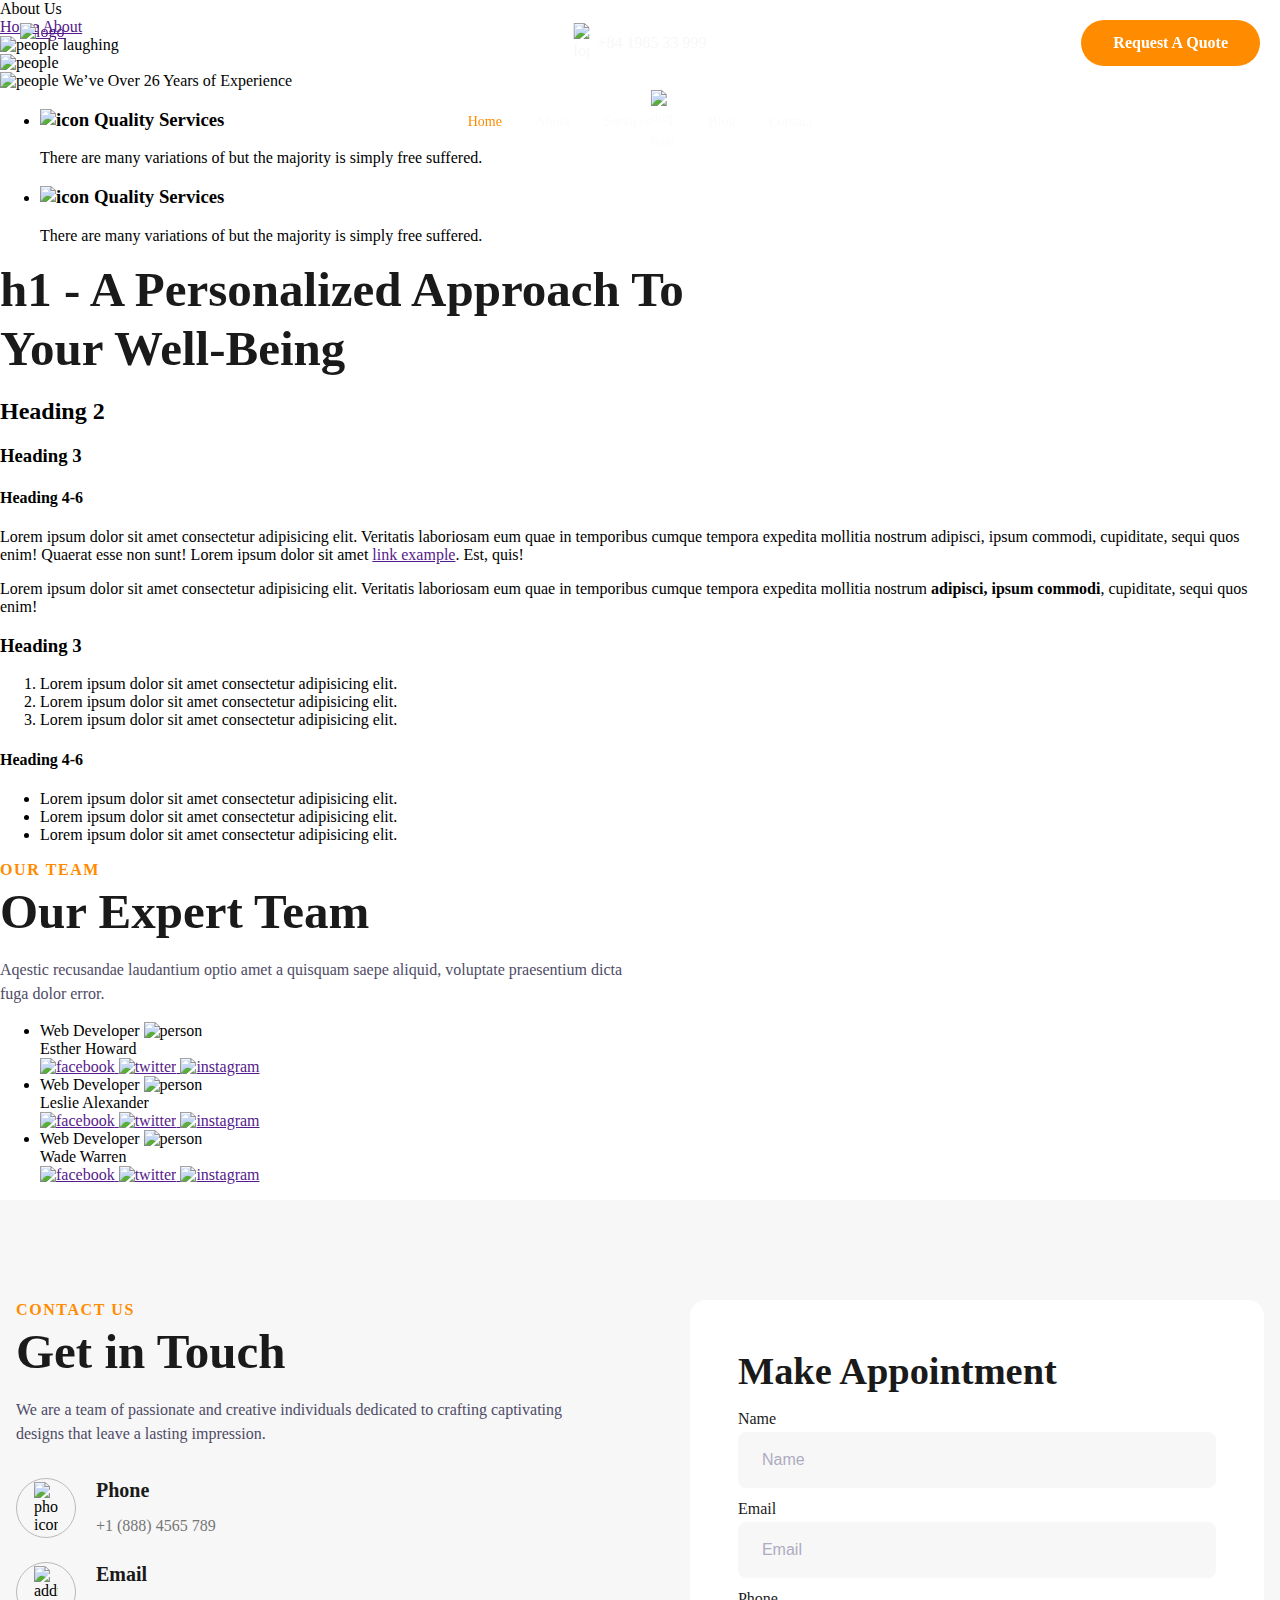
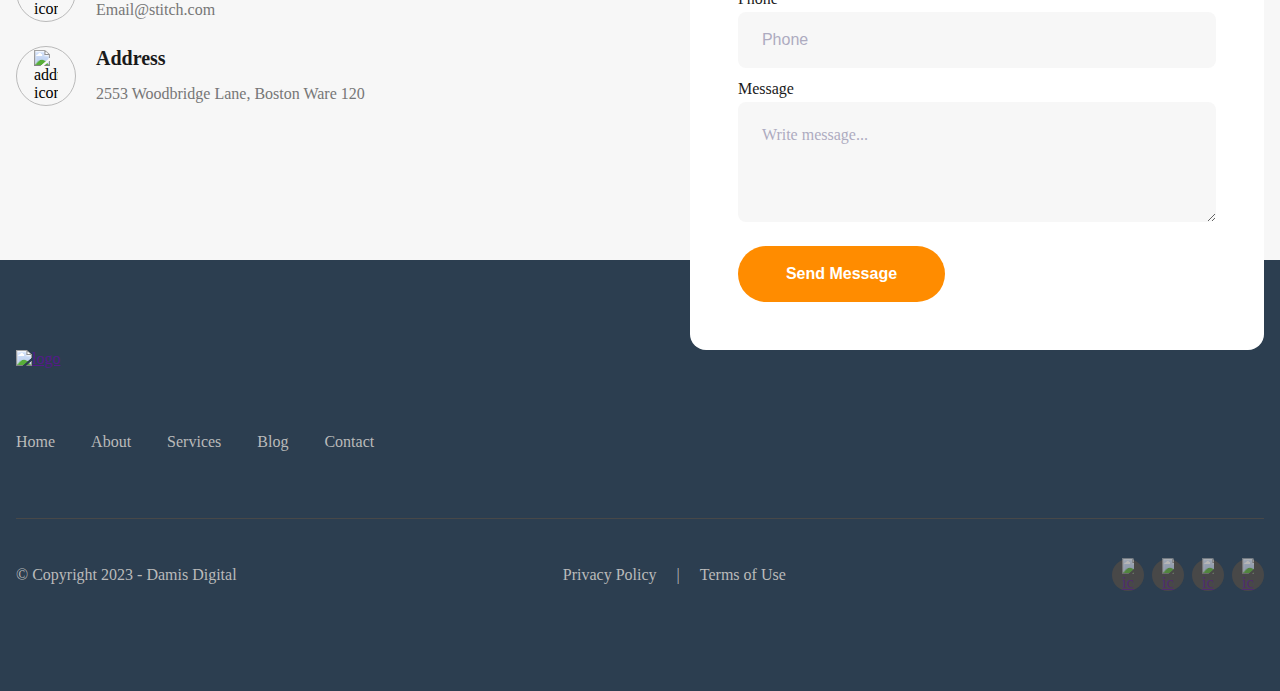
==== about.html @ e3ac6248 "Create about.html" ====
<!DOCTYPE html>
<html lang="en">
<head>
    <meta charset="UTF-8">
    <meta name="viewport" content="width=device-width, initial-scale=1.0">
    <title>Damis Digital</title>
    <link rel="stylesheet" href="style.css"> <!-- Link to your CSS file -->
    <link rel="stylesheet" href="footer.css"> <!-- Link to your CSS file -->
    <link rel="stylesheet" href="about.css"> <!-- Link to your CSS file -->
    <link rel="stylesheet" href="header.css"> <!-- Link to your CSS file -->
    <script defer src="nav.js"></script> <!-- Link to your JavaScript file -->
</head>
<body>
<!-- ============================================ -->
<!--                 Navigation                   -->
<!-- ============================================ -->

<header id="cs-navigation">
    <div class="cs-top-bar">
        <div class="cs-top-container">
            <!--We have 2 cs-logo links, this is because on mobile it needs to be in the same container as the nav toggle, and on desktop it needs to be in the top container. This is the simplest solution to do this-->
            <a href="" class="cs-logo cs-top-logo" aria-label="back to home">
                <!--White Logo-->
                <!--This nav has an on scroll effect to rotate the images to swap the light version with the dark version so it shows up on the white background that animates behind the nav-->
                <img class="cs-default" src="https://github.com/user-attachments/assets/fd087b31-3d03-493e-9bd7-6c5c5641bff4" alt="logo" width="197" height="43" aria-hidden="true" decoding="async">
                <!--Dark Logo-->
                <img class="cs-onscroll" src="https://github.com/user-attachments/assets/a186c137-d564-4f05-8357-cb0af9b2a682" alt="logo" width="197" height="43" aria-hidden="true" decoding="async">
            </a>
            <div class="cs-top-contact">
                <a href="tel:+84 1985 33 999" class="cs-top-link">
                    <img class="cs-link-icon" src="https://csimg.nyc3.cdn.digitaloceanspaces.com/Icons/phone-stroke-white.svg" alt="logo" width="16" height="16" aria-hidden="true" decoding="async">
                    +84 1985 33 999
                </a>
            </div>
            <a href="" class="cs-button-solid cs-nav-button">Request A Quote</a>
        </div>
    </div>
    <div class="cs-container">
        <!--Nav Logo-->
        <a href="" class="cs-logo cs-bottom-logo" aria-label="back to home">
            <!--White Logo-->
            <!--This nav has an on scroll effect to rotate the images to swap the light version with the dark version so it shows up on the white background that animates behind the nav-->
            <img class="cs-default" src="https://github.com/user-attachments/assets/59e719de-9cdd-45bc-b139-59b0728327f8" alt="logo" width="197" height="43" aria-hidden="true" decoding="async">
            <!--Dark Logo-->
            <img class="cs-onscroll" src="https://github.com/user-attachments/assets/46a1abc8-17f6-48f2-8145-c61b653c0254" alt="logo" width="197" height="43" aria-hidden="true" decoding="async">
        </a>
        <!--Navigation List-->
        <nav class="cs-nav" role="navigation">
            <!--Mobile Nav Toggle-->
            <button class="cs-toggle" aria-label="mobile menu toggle">
                <div class="cs-box" aria-hidden="true">
                    <span class="cs-line cs-line1" aria-hidden="true"></span>
                    <span class="cs-line cs-line2" aria-hidden="true"></span>
                    <span class="cs-line cs-line3" aria-hidden="true"></span>
                </div>
            </button>
            <!-- We need a wrapper div so we can set a fixed height on the cs-ul in case the nav list gets too long from too many dropdowns being opened and needs to have an overflow scroll. This wrapper acts as the background so it can go the full height of the screen and not cut off any overflowing nav items while the cs-ul stops short of the bottom of the screen, which keeps all nav items in view no matter how mnay there are-->
            <div class="cs-ul-wrapper">
                <ul id="cs-expanded" class="cs-ul" aria-expanded="false">
                    <li class="cs-li">
                        <a href="" class="cs-li-link cs-active">
                            Home
                        </a>
                    </li>
                    <li class="cs-li">
                        <a href="" class="cs-li-link">
                            About
                        </a>
                    </li>
                    <!--Copy and paste this cs-dropdown list item and replace any .cs-li with this cs-dropdown group to make a new dropdown and it will work-->
                    <li class="cs-li cs-dropdown" tabindex="0">
                        <span class="cs-li-link">
                            Services
                            <img class="cs-drop-icon" src="https://csimg.nyc3.cdn.digitaloceanspaces.com/Icons/down2.svg" alt="dropdown icon" width="15" height="15" decoding="async" aria-hidden="true">
                        </span>
                        <ul class="cs-drop-ul">
                            <li class="cs-drop-li">
                                <a href="" class="cs-li-link cs-drop-link">Web Design</a>
                            </li>
                            <li class="cs-drop-li">
                                <a href="" class="cs-li-link cs-drop-link">SEO Services</a>
                            </li>
                        </ul>
                    </li>
                    <li class="cs-li">
                        <a href="" class="cs-li-link">
                            Blog
                        </a>
                    </li>
                    <li class="cs-li">
                        <a href="" class="cs-li-link">
                            Contact
                        </a>
                    </li>
                </ul>
            </div>
        </nav>
        <!--Dark Mode toggle, uncomment button code if you want to enable a dark mode toggle, just make sure you got the CSS with dark mode code to go with it-->
        <!-- <button id="dark-mode-toggle" aria-label="dark mode toggle">
            <svg class="cs-moon" xmlns="http://www.w3.org/2000/svg" viewBox="0 0 480 480" style="enable-background:new 0 0 480 480" xml:space="preserve"><path d="M459.782 347.328c-4.288-5.28-11.488-7.232-17.824-4.96-17.76 6.368-37.024 9.632-57.312 9.632-97.056 0-176-78.976-176-176 0-58.4 28.832-112.768 77.12-145.472 5.472-3.712 8.096-10.4 6.624-16.832S285.638 2.4 279.078 1.44C271.59.352 264.134 0 256.646 0c-132.352 0-240 107.648-240 240s107.648 240 240 240c84 0 160.416-42.688 204.352-114.176 3.552-5.792 3.04-13.184-1.216-18.496z"/></svg>
            <img class="cs-sun" aria-hidden="true" src="https://csimg.nyc3.cdn.digitaloceanspaces.com/Icons%2Fsun.svg" decoding="async" alt="moon" width="15" height="15">
        </button> -->
    </div>
</header>
<!-- ============================================ -->
<!--                 Content Page                 -->
<!-- ============================================ -->

<!-- ============================================ 
    This Stitch is used for content heavy interior pages
    that have no design or layout.  Often times these are 
    content silos where you talk extensively about a topic
    to educate your visitors and rank on Google for the 
    content.  These are great for pages that have a TON
    of content.  Design isn't important here, it's all 
    about making the content accessible and easy to read.
================================================= -->

<!-- ============================================ -->
<!--                   Banner                     -->
<!-- ============================================ -->

<div id="banner-1401">
    <div class="cs-container">
        <span class="cs-int-title">About Us</span>
        <div class="cs-breadcrumbs">
            <a href="" class="cs-link">Home</a>
            <a href="" class="cs-link cs-active">About</a>
        </div>
    </div>
    <!--Background Image-->
    <picture class="cs-background">
        <!--Mobile Image-->
        <source media="(max-width: 600px)" srcset="https://csimg.nyc3.cdn.digitaloceanspaces.com/Images/People/people-laughing.jpg">
        <!--Tablet and above Image-->
        <source media="(min-width: 601px)" srcset="https://csimg.nyc3.cdn.digitaloceanspaces.com/Images/People/people-laughing.jpg">
        <img decoding="async" src="https://csimg.nyc3.cdn.digitaloceanspaces.com/Images/People/people-laughing.jpg" alt="people laughing" width="1280" height="568" aria-hidden="true">
    </picture>
</div>

<section id="content-page-1401">
    <div class="cs-container">
        <div class="cs-image-group">
            <div class="cs-flex">
                <picture class="cs-background">
                    <!--Mobile Image-->
                    <source media="(max-width: 600px)" srcset="https://csimg.nyc3.cdn.digitaloceanspaces.com/Images/People/on-computer2.jpg">
                    <!--Tablet and above Image-->
                    <source media="(min-width: 601px)" srcset="https://csimg.nyc3.cdn.digitaloceanspaces.com/Images/People/on-computer2.jpg">
                    <img loading="lazy" decoding="async" src="https://csimg.nyc3.cdn.digitaloceanspaces.com/Images/People/on-computer2.jpg" alt="people" width="542" height="728">
                </picture>
                <div class="cs-box">
                    <img class="cs-box-icon" loading="lazy" decoding="async" src="https://csimg.nyc3.cdn.digitaloceanspaces.com/Icons/gear-white.svg" alt="people" width="60" height="60">
                    <span class="cs-desc">
                        We’ve Over 26 Years of Experience
                    </span>
                </div>
            </div>
            <ul class="cs-card-group">
                <li class="cs-item">
                    <h3 class="cs-h3">
                        <img class="cs-h3-icon" aria-hidden="true" loading="lazy" decoding="async" src="https://csimg.nyc3.cdn.digitaloceanspaces.com/Icons/trophy.svg" alt="icon" width="32" height="32">
                        Quality Services
                    </h3>
                    <p class="cs-item-text">
                        There are many variations of but the majority is simply free suffered.
                    </p>
                </li>
                <li class="cs-item">
                    <h3 class="cs-h3">
                        <img class="cs-h3-icon" aria-hidden="true" loading="lazy" decoding="async" src="https://csimg.nyc3.cdn.digitaloceanspaces.com/Icons/circle-check.svg" alt="icon" width="32" height="32">
                        Quality Services
                    </h3>
                    <p class="cs-item-text">
                        There are many variations of but the majority is simply free suffered.
                    </p>
                </li>
            </ul>
        </div>
        <div class="cs-content">
            <h1 class="cs-title">h1 - A Personalized Approach To Your <span class="cs-color">Well-Being</span></h1>
            <h2>Heading 2</h2>
            <h3>Heading 3</h3>
            <h4>Heading 4-6</h4>
            <p>
                Lorem ipsum dolor sit amet consectetur adipisicing elit. Veritatis laboriosam eum quae in temporibus cumque tempora expedita mollitia nostrum adipisci, ipsum commodi, cupiditate, sequi quos enim! Quaerat esse non sunt! Lorem ipsum dolor sit amet <a href="">link example</a>. Est, quis!
            </p>
            <p>
                Lorem ipsum dolor sit amet consectetur adipisicing elit. Veritatis laboriosam eum quae in temporibus cumque tempora expedita mollitia nostrum <strong>adipisci, ipsum commodi</strong>, cupiditate, sequi quos enim! 
            </p>
            <h3>Heading 3</h3>
            <ol>
                <li>Lorem ipsum dolor sit amet consectetur adipisicing elit.</li>
                <li>Lorem ipsum dolor sit amet consectetur adipisicing elit.</li>
                <li>Lorem ipsum dolor sit amet consectetur adipisicing elit.</li>
            </ol>
            <h4>Heading 4-6</h4>
            <ul>
                <li>Lorem ipsum dolor sit amet consectetur adipisicing elit.</li>
                <li>Lorem ipsum dolor sit amet consectetur adipisicing elit.</li>
                <li>Lorem ipsum dolor sit amet consectetur adipisicing elit.</li>
            </ul>
        </div>
    </div>
    <div class="cs-bubbles" aria-hidden="true"></div>
</section>
<!-- ============================================ -->
<!--                Meet The Team                 -->
<!-- ============================================ -->

<section id="meet-team-1703">
    <div class="cs-container">
        <div class="cs-content">
            <div class="cs-flex">
                <span class="cs-topper">Our Team</span>
                <h2 class="cs-title">Our Expert Team</h2>
                <p class="cs-text">
                    Aqestic recusandae laudantium optio amet a quisquam saepe aliquid, voluptate praesentium dicta fuga dolor error.
                </p>
            </div>
        </div>
        <ul class="cs-card-group">
            <li class="cs-item">
                <span class="cs-job">Web Developer</span>
                <picture class="cs-picture">
                    <!--Mobile Image-->
                    <source media="(max-width: 600px)" srcset="https://csimg.nyc3.cdn.digitaloceanspaces.com/Images%2FPeople%2Fperson4.jpg">
                    <!--Tablet and above Image-->
                    <source media="(min-width: 601px)" srcset="https://csimg.nyc3.cdn.digitaloceanspaces.com/Images%2FPeople%2Fperson4.jpg">
                    <img loading="lazy" decoding="async" src="https://csimg.nyc3.cdn.digitaloceanspaces.com/Images%2FPeople%2Fperson4.jpg" alt="person" width="305" height="407">
                </picture>
                <div class="cs-info">
                    <span class="cs-name">Esther Howard</span>
                    <div class="cs-social">
                        <a href="" class="cs-link" aria-label="Facebook" target="_blank" rel="noopener">
                            <img class="cs-link-icon" loading="lazy" decoding="async" src="https://csimg.nyc3.cdn.digitaloceanspaces.com/Icons/face-dark-grey.svg" alt="facebook" width="16" height="16">
                        </a>
                        <a href="" class="cs-link" aria-label="Twitter" target="_blank" rel="noopener">
                            <img class="cs-link-icon" loading="lazy" decoding="async" src="https://csimg.nyc3.cdn.digitaloceanspaces.com/Icons/twitter-dark-grey.svg" alt="twitter" width="16" height="16">
                        </a>
                        <a href="" class="cs-link" aria-label="Instagram" target="_blank" rel="noopener">
                            <img class="cs-link-icon" loading="lazy" decoding="async" src="https://csimg.nyc3.cdn.digitaloceanspaces.com/Icons/instagram-dark-grey.svg" alt="instagram" width="16" height="16">
                        </a>
                    </div>
                </div>
            </li>
            <li class="cs-item">
                <span class="cs-job">Web Developer</span>
                <picture class="cs-picture">
                    <!--Mobile Image-->
                    <source media="(max-width: 600px)" srcset="https://csimg.nyc3.cdn.digitaloceanspaces.com/Images%2FPeople%2Fperson2.jpg">
                    <!--Tablet and above Image-->
                    <source media="(min-width: 601px)" srcset="https://csimg.nyc3.cdn.digitaloceanspaces.com/Images%2FPeople%2Fperson2.jpg">
                    <img loading="lazy" decoding="async" src="https://csimg.nyc3.cdn.digitaloceanspaces.com/Images%2FPeople%2Fperson2.jpg" alt="person" width="305" height="407">
                </picture>
                <div class="cs-info">
                    <span class="cs-name">Leslie Alexander</span>
                    <div class="cs-social">
                        <a href="" class="cs-link" aria-label="Facebook" target="_blank" rel="noopener">
                            <img class="cs-link-icon" loading="lazy" decoding="async" src="https://csimg.nyc3.cdn.digitaloceanspaces.com/Icons/face-dark-grey.svg" alt="facebook" width="16" height="16">
                        </a>
                        <a href="" class="cs-link" aria-label="Twitter" target="_blank" rel="noopener">
                            <img class="cs-link-icon" loading="lazy" decoding="async" src="https://csimg.nyc3.cdn.digitaloceanspaces.com/Icons/twitter-dark-grey.svg" alt="twitter" width="16" height="16">
                        </a>
                        <a href="" class="cs-link" aria-label="Instagram" target="_blank" rel="noopener">
                            <img class="cs-link-icon" loading="lazy" decoding="async" src="https://csimg.nyc3.cdn.digitaloceanspaces.com/Icons/instagram-dark-grey.svg" alt="instagram" width="16" height="16">
                        </a>
                    </div>
                </div>
            </li>
            <li class="cs-item">
                <span class="cs-job">Web Developer</span>
                <picture class="cs-picture">
                    <!--Mobile Image-->
                    <source media="(max-width: 600px)" srcset="https://csimg.nyc3.cdn.digitaloceanspaces.com/Images%2FPeople%2Fperson1.jpg">
                    <!--Tablet and above Image-->
                    <source media="(min-width: 601px)" srcset="https://csimg.nyc3.cdn.digitaloceanspaces.com/Images%2FPeople%2Fperson1.jpg">
                    <img loading="lazy" decoding="async" src="https://csimg.nyc3.cdn.digitaloceanspaces.com/Images%2FPeople%2Fperson1.jpg" alt="person" width="305" height="407">
                </picture>
                <div class="cs-info">
                    <span class="cs-name">Wade Warren</span>
                    <div class="cs-social">
                        <a href="" class="cs-link" aria-label="Facebook" target="_blank" rel="noopener">
                            <img class="cs-link-icon" loading="lazy" decoding="async" src="https://csimg.nyc3.cdn.digitaloceanspaces.com/Icons/face-dark-grey.svg" alt="facebook" width="16" height="16">
                        </a>
                        <a href="" class="cs-link" aria-label="Twitter" target="_blank" rel="noopener">
                            <img class="cs-link-icon" loading="lazy" decoding="async" src="https://csimg.nyc3.cdn.digitaloceanspaces.com/Icons/twitter-dark-grey.svg" alt="twitter" width="16" height="16">
                        </a>
                        <a href="" class="cs-link" aria-label="Instagram" target="_blank" rel="noopener">
                            <img class="cs-link-icon" loading="lazy" decoding="async" src="https://csimg.nyc3.cdn.digitaloceanspaces.com/Icons/instagram-dark-grey.svg" alt="instagram" width="16" height="16">
                        </a>
                    </div>
                </div>
            </li>
        </ul>
    </div>
</section>
<!-- ============================================ -->
<!--                   Contact                    -->
<!-- ============================================ -->

<section id="contact-1392">
    <div class="cs-container">
        <div class="cs-content">
            <span class="cs-topper">Contact Us</span>
            <h2 class="cs-title">Get in Touch</h2>
            <p class="cs-text">
                We are a team of passionate and creative individuals dedicated to crafting captivating designs that leave a lasting impression.
            </p>
            <ul class="cs-ul">
                <li class="cs-li">
                    <picture class="cs-icon-wrapper">
                        <img aria-hidden="true" src="https://csimg.nyc3.cdn.digitaloceanspaces.com/Icons/phone-76.svg" alt="phone icon" class="cs-icon" width="40" height="40" decoding="async">
                    </picture>
                    <div class="cs-flex-group">
                        <span class="cs-header">Phone</span>
                        <a href="tel:888-4565-789
                        " class="cs-link">+1 (888) 4565 789
                        </a>
                    </div>
                </li>
                <li class="cs-li">
                    <picture class="cs-icon-wrapper">
                        <img aria-hidden="true" src="https://csimg.nyc3.cdn.digitaloceanspaces.com/Icons/mail-76.svg" alt="address icon" class="cs-icon" width="40" height="40" decoding="async">
                    </picture>
                    <div class="cs-flex-group">
                        <span class="cs-header">Email</span>
                        <a href="mailto:Email@stitch.com" class="cs-link">Email@stitch.com</a>
                    </div>
                </li>
                <li class="cs-li">
                    <picture class="cs-icon-wrapper">
                        <img aria-hidden="true" src="https://csimg.nyc3.cdn.digitaloceanspaces.com/Icons/pin-76.svg" alt="address icon" class="cs-icon" width="40" height="40" decoding="async">
                    </picture>
                    <div class="cs-flex-group">
                        <span class="cs-header">Address</span>
                        <a href="" class="cs-link">2553 Woodbridge Lane, Boston Ware 120</a>
                    </div>
                </li>
            </ul>
        </div>
        <!--Form-->
        <form class="cs-form" id="cs-form-1392" name="Contact Form" method="post">
            <h3 class="cs-h3">Make Appointment</h3>
            <label class="cs-label">
                Name
                <input class="cs-input" required type="text" id="name-1392" name="name" placeholder="Name">
            </label>
            <label class="cs-label cs-email">
                Email
                <input class="cs-input" required type="email" id="email-1392" name="email" placeholder="Email">
            </label>
            <label class="cs-label cs-phone">
                Phone
                <input class="cs-input" required type="number" id="phone-1392" name="phone" placeholder="Phone">
            </label>
            <label class="cs-label">
                Message
                <textarea class="cs-input cs-textarea" required name="Message" id="message-1392" placeholder="Write message..."></textarea>
            </label>
            <button class="cs-button-solid cs-submit" type="submit">Send Message</button>
        </form>
    </div>
</section> 
<!-- ============================================ -->
<!--                  Footer                      -->
<!-- ============================================ -->

<footer id="footer-1392">
    <div class="cs-container">
        <div class="cs-top">
            <a aria-label="go back to home" class="cs-logo" href="">
                <img class="cs-logo-img" loading="lazy" decoding="async" src="https://github.com/user-attachments/assets/59e719de-9cdd-45bc-b139-59b0728327f8" alt="logo" width="209" height="40">
            </a>
            <ul class="cs-ul">
                <li class="cs-li">
                    <a href="" class="cs-link">Home</a>
                </li>
                <li class="cs-li">
                    <a href="" class="cs-link">About</a>
                </li>
                <li class="cs-li">
                    <a href="" class="cs-link">Services</a>
                </li>
                <li class="cs-li">
                    <a href="" class="cs-link">Blog</a>
                </li>
                <li class="cs-li">
                    <a href="" class="cs-link">Contact</a>
                </li>
            </ul>
        </div>
        <div class="cs-bottom">
            <!--Social-->
            <ul class="cs-social">
                <li class="cs-social-li">
                    <a href="" class="cs-social-link" aria-label="facebook" target="_blank" rel="noopener">
                        <img class="cs-social-icon cs-default" src="https://csimg.nyc3.cdn.digitaloceanspaces.com/Icons/face-white1.svg" alt="icon" loading="lazy" decoding="async" width="12" height="12" aria-hidden="true">
                    </a>
                </li>
                <li class="cs-social-li">
                    <a href="" class="cs-social-link" aria-label="twitter" target="_blank" rel="noopener">
                        <img class="cs-social-icon cs-default" src="https://csimg.nyc3.cdn.digitaloceanspaces.com/Icons/twitter-white.svg" alt="icon" loading="lazy" decoding="async" width="12" height="12" aria-hidden="true">
                    </a>
                </li>
                <li class="cs-social-li">
                    <a href="" class="cs-social-link" aria-label="instagram" target="_blank" rel="noopener">
                        <img class="cs-social-icon cs-default" src="https://csimg.nyc3.cdn.digitaloceanspaces.com/Icons/instagram.svg" alt="icon" loading="lazy" decoding="async" width="12" height="12" aria-hidden="true">
                    </a>
                </li>
                <li class="cs-social-li">
                    <a href="" class="cs-social-link" aria-label="twitter" target="_blank" rel="noopener">
                        <img class="cs-social-icon cs-default" src="https://csimg.nyc3.cdn.digitaloceanspaces.com/Icons/youtube.svg" alt="icon" loading="lazy" decoding="async" width="12" height="12" aria-hidden="true">
                    </a>
                </li>
            </ul>
            <span class="cs-copyright">
                © Copyright 2023 - <a href="" class="cs-copyright-link">Damis Digital</a>
            </span>
            <div class="cs-flex">
                <a href="" class="cs-copyright-link">Privacy Policy</a>
                <span class="cs-separater">|</span>
                <a href="" class="cs-copyright-link">Terms of Use</a>
            </div>
        </div>
    </div>
</footer>
</body>
</html>
---- style.css ----
:root {
    /* Add these styles to your global stylesheet, which is used across all site pages. You only need to do this once. All elements in the library derive their variables and base styles from this central sheet, simplifying site-wide edits. For instance, if you want to modify how your h2's appear across the site, you just update it once in the global styles, and the changes apply everywhere. */
    --primary: #ff8c00;
    --primaryLight: #ffba43;
    --secondary: #ffba43;
    --secondaryLight: #ffba43;
    --headerColor: #1a1a1a;
    --bodyTextColor: #4e4b66;
    --bodyTextColorWhite: #fafbfc;
    /* 13px - 16px */
    --topperFontSize: clamp(0.8125rem, 1.6vw, 1rem);
    /* 31px - 49px */
    --headerFontSize: clamp(1.9375rem, 3.9vw, 3.0625rem);
    --bodyFontSize: 1rem;
    /* 60px - 100px top and bottom */
    --sectionPadding: clamp(3.75rem, 7.82vw, 6.25rem) 1rem;
}

body {
    margin: 0;
    padding: 0;
}

*, *:before, *:after {
    /* prevents padding from affecting height and width */
    box-sizing: border-box;
}
.cs-topper {
    font-size: var(--topperFontSize);
    line-height: 1.2em;
    text-transform: uppercase;
    text-align: inherit;
    letter-spacing: .1em;
    font-weight: 700;
    color: var(--primary);
    margin-bottom: 0.25rem;
    display: block;
}

.cs-title {
    font-size: var(--headerFontSize);
    font-weight: 900;
    line-height: 1.2em;
    text-align: inherit;
    max-width: 43.75rem;
    margin: 0 0 1rem 0;
    color: var(--headerColor);
    position: relative;
}

.cs-text {
    font-size: var(--bodyFontSize);
    line-height: 1.5em;
    text-align: inherit;
    width: 100%;
    max-width: 40.625rem;
    margin: 0;
    color: var(--bodyTextColor);
}
/* Mobile - 360px */
/* you can copy and paste these styles into the section CSS where you placed the #list-1404 HTML, or you can place it in your global stylesheet so you can reuse the HTML in any Side By Side section on your site. That way when you make changes to it, it will also change everywhere in the site */
@media only screen and (min-width: 0rem) {
    #list-1404 {
        width: 100%;
        max-width: 39.375rem;
        margin: 0 0 1.5rem 0;
        padding: 0;
        display: grid;
        grid-template-columns: repeat(auto-fit, minmax(15.625rem, 1fr));
        align-items: center;
        gap: clamp(1rem, 2vw, 1.25rem);
    }
    #list-1404 .cs-item {
        list-style: none;
        /* 16px - 24px */
        padding: clamp(1rem, 3vw, 1.5rem);
        /* prevents padding from affecting height and width */
        box-sizing: border-box;
        background-color: #f7f7f7;
        border-radius: 1rem;
        border: 1px solid #e8e8e8;
        display: flex;
        flex-direction: column;
        align-items: flex-start;
        gap: 0.75rem;
    }
    #list-1404 .cs-h3 {
        font-size: 1.25rem;
        line-height: 1.2em;
        font-weight: 700;
        margin: 0;
        color: var(--headerColor);
        display: flex;
        justify-content: flex-start;
        align-items: center;
        gap: 0.5rem;
    }
    #list-1404 .cs-h3-icon {
        width: 2rem;
        height: auto;
        display: block;
    }
    #list-1404 .cs-item-text {
        font-size: 0.875rem;
        line-height: 1.5em;
        margin: 0;
        color: var(--bodyTextColor);

        /* Mobile - 360px */
/* you can copy and paste these styles into the section CSS where you placed the #list-1405 HTML, or you can place it in your global stylesheet so you can reuse the HTML in any Side By Side section on your site. That way when you make changes to it, it will also change everywhere in the site */
@media only screen and (min-width: 0rem) {
    #list-1405 {
        width: 100%;
        margin: 0 0 1.5rem 0;
        padding: 0;
        display: flex;
        flex-direction: column;
        align-items: flex-start;
        gap: 0.75rem;
    }
    #list-1405 .cs-li {
        font-size: var(--bodyFontSize);
        list-style: none;
        line-height: 1.5em;
        width: 100%;
        color: var(--bodyTextColor);
        display: flex;
        justify-content: flex-start;
        /* push icon top the top so if the list item goes to two lines the icon stays at the top */
        align-items: flex-start;
        gap: 0.5rem;
    }
    #list-1405 .cs-icon {
        width: 1.5rem;
        height: auto;
        /* adds extra space between the icon and top of parent so it's more centered */
        margin-top: 1px;
        display: block;
    }
}

    }
}
---- footer.css ----
/*-- -------------------------- -->
<---          Contact           -->
<--- -------------------------- -*/

/* Mobile - 360px */
@media only screen and (min-width: 0rem) {
    #contact-1392 {
        padding: var(--sectionPadding);
        padding-bottom: 0;
        background-color: #f7f7f7;
        position: relative;
        z-index: 10;
    }
    #contact-1392 .cs-container {
        width: 100%;
        /* changes to 1280px at tablet */
        max-width: 36.5rem;
        margin: auto;
        display: flex;
        justify-content: center;
        align-items: stretch;
        flex-direction: column;
        column-gap: auto;
        /* 48px - 64px */
        gap: clamp(2rem, 3vw, 3rem);
        position: relative;
    }
    #contact-1392 .cs-content {
        /* set text align to left if content needs to be left aligned */
        text-align: left;
        width: 100%;
        display: flex;
        flex-direction: column;
        /* centers content horizontally, set to flex-start to left align */
        align-items: flex-start;
    }

    #contact-1392 .cs-title {
        max-width: 23ch;
    }
    #contact-1392 .cs-text {
        margin-bottom: 1rem;
    }
    #contact-1392 .cs-text:last-of-type {
        margin-bottom: 2rem;
    }
    #contact-1392 .cs-ul {
        text-align: left;
        width: 100%;
        margin: 0;
        padding: 0;
        box-sizing: border-box;
        display: flex;
        flex-direction: column;
        align-items: flex-start;
        gap: 1.5rem;
        position: relative;
    }
    #contact-1392 .cs-li {
        list-style: none;
        display: flex;
        justify-content: flex-start;
        align-items: flex-start;
        gap: 1.25rem;
    }
    #contact-1392 .cs-li:hover .cs-icon-wrapper {
        transform: scale(1.1);
    }
    #contact-1392 .cs-header {
        font-size: 1.25rem;
        font-weight: 700;
        line-height: 1.2em;
        margin-bottom: 0.75rem;
        color: var(--headerColor);
        display: block;
    }
    #contact-1392 .cs-link {
        font-size: 1rem;
        line-height: 1.5em;
        text-decoration: none;
        color: #767676;
        display: block;
        position: relative;
    }
    #contact-1392 .cs-link:hover {
        text-decoration: underline;
    }
    #contact-1392 .cs-icon-wrapper {
        width: 3.75rem;
        height: 3.75rem;
        margin: 0;
        border-radius: 50%;
        border: 1px solid #bababa;
        display: flex;
        justify-content: center;
        align-items: center;
        /* prevents flexbox from squishing it */
        flex: none;
        transition: transform 0.3s;
    }
    #contact-1392 .cs-icon {
        width: 1.5rem;
        height: auto;
        display: block;
    }
    #contact-1392 .cs-form {
        width: 100%;
        max-width: 39.375rem;
        /* -30px to -100px */
        margin-bottom: calc(clamp(1.875rem, 7vw, 6.25rem) * -1);
        /* 24px - 48px top and bottom */
        /* 16px - 48px left and right */
        padding: clamp(1.5rem, 5.18vw, 3rem) clamp(1rem, 4vw, 3rem);
        /* prevents flexbox from affecting height and width */
        box-sizing: border-box;
        background-color: #fff;
        border-radius: 1rem;
        display: flex;
        justify-content: space-between;
        flex-wrap: wrap;
        align-items: center;
        gap: 0.75rem;
    }
    #contact-1392 .cs-h3 {
        /* 20px - 39px */
        font-size: clamp(1.25rem, 3vw, 2.4375rem);
        line-height: 1.2em;
        font-weight: 700;
        margin: 0 0 0.25rem 0;
        color: var(--headerColor);
    }
    #contact-1392 .cs-label {
        /* 14px - 16px */
        font-size: clamp(0.875rem, 1.5vw, 1rem);
        width: 100%;
        color: var(--headerColor);
        display: flex;
        flex-direction: column;
        justify-content: center;
        align-items: flex-start;
        gap: 0.25rem;
    }
    #contact-1392 .cs-input {
        font-size: 1rem;
        width: 100%;
        height: 3.5rem;
        padding: 0;
        padding-left: 1.5rem;
        color: var(--headerColor);
        background-color: #f7f7f7;
        border-radius: 0.5rem;
        border: none;
        /* prevents padding from adding to height and width */
        box-sizing: border-box;
    }
    #contact-1392 .cs-input::placeholder {
        color: #7d799c;
        opacity: 0.6;
    }
    #contact-1392 .cs-textarea {
        min-height: 7.5rem;
        padding-top: 1.5rem;
        margin-bottom: 0.75rem;
        font-family: inherit;
    }
    #contact-1392 .cs-button-solid {
        font-size: 1rem;
        line-height: 3.5rem;
        text-decoration: none;
        font-weight: 700;
        overflow: hidden;
        margin: 0;
        color: #fff;
        padding: 0 3rem;
        border-radius: 1.875rem;
        background-color: var(--primary);
        display: inline-block;
        position: relative;
        z-index: 1;
        transition: color 0.3s;
    }
    #contact-1392 .cs-button-solid:before {
        content: "";
        position: absolute;
        display: block;
        height: 100%;
        width: 0%;
        background: #1a1a1a;
        opacity: 1;
        top: 0;
        left: 0;
        z-index: -1;
        transition: width 0.3s;
    }
    #contact-1392 .cs-button-solid:hover {
        color: var(--primary);
    }
    #contact-1392 .cs-button-solid:hover:before {
        width: 100%;
    }
    #contact-1392 .cs-submit {
        width: 100%;
        min-width: 12.5rem;
        border: none;
    }
    #contact-1392 .cs-submit:hover {
        color: #fff;
        cursor: pointer;
    }
}
/* Tablet - 768px */
@media only screen and (min-width: 48rem) {
    #contact-1392 .cs-container {
        max-width: 80rem;
        flex-direction: row;
        justify-content: space-between;
    }
    #contact-1392 .cs-content {
        width: 47%;
        /* prevents flexbox from squishing it */
        flex: none;
    }
    #contact-1392 .cs-submit {
        width: auto;
    }
}
/* Desktop - 1024px */
@media only screen and (min-width: 64rem) {
    #contact-1392 .cs-form {
        width: 46%;
        max-width: 36.125rem;
    }
    #contact-1392 .cs-submit {
        width: auto;
    }
}
/* Large Desktop - 1500px */
@media only screen and (min-width: 93.75rem) {
    #contact-1392 .cs-graphic {
        display: block;
    }
}

/*-- -------------------------- -->
<---          Footer            -->
<--- -------------------------- -*/

/* Mobile - 360px */
@media only screen and (min-width: 0rem) {
    #footer-1392 {
        padding: var(--sectionPadding);
        /* 80px - 100px */
        padding-top: clamp(5rem, 7vw, 6.25rem);
        background-color: #2c3e50;
        position: relative;
        z-index: 1;
    }
    #footer-1392 .cs-container {
        width: 100%;
        max-width: 80rem;
        margin: auto;
        display: flex;
        flex-direction: column;
        align-items: center;
    }
    #footer-1392 .cs-top {
        width: 100%;
        margin-bottom: 2.5rem;
        /* 24px - 64px */
        padding-bottom: clamp(1.5rem, 5vw, 4rem);
        border-bottom: 1px solid #484848;
        display: flex;
        flex-direction: column;
        align-items: center;
        justify-content: center;
        /* 24px - 40px */
        gap: clamp(1.25rem, 4vw, 2.5rem);
    }
    #footer-1392 .cs-ul {
        margin: 0;
        padding: 0;
        display: flex;
        flex-wrap: wrap;
        align-items: center;
        justify-content: center;
        row-gap: 0.5rem;
        /* 24px - 36px */
        column-gap: clamp(1.5rem, 4vw, 2.25rem);
    }
    #footer-1392 .cs-li {
        list-style: none;
    }
    #footer-1392 .cs-link {
        /* 14px - 16px */
        font-size: clamp(0.875rem, 1.5vw, 1rem);
        line-height: 1.5em;
        text-decoration: none;
        margin: 0;
        color: #bababa;
        display: block;
        transition: color 0.3s;
    }
    #footer-1392 .cs-link:hover {
        color: var(--primary);
    }
    #footer-1392 .cs-logo {
        width: 100%;
        max-width: 13.0625rem;
        height: auto;
        display: block;
    }
    #footer-1392 .cs-logo-img {
        width: 100%;
        height: auto;
        display: block;
    }
    #footer-1392 .cs-bottom {
        width: 100%;
        display: flex;
        flex-direction: column;
        align-items: center;
        gap: 1rem;
    }
    #footer-1392 .cs-social {
        margin: 0;
        padding: 0;
        display: flex;
        justify-content: center;
        align-items: center;
        gap: 0.5rem;
    }
    #footer-1392 .cs-social-li {
        list-style: none;
    }
    #footer-1392 .cs-social-link {
        width: 2rem;
        height: 2rem;
        background-color: #484848;
        border-radius: 50%;
        display: flex;
        justify-content: center;
        align-items: center;
        transition: background-color 0.3s;
    }
    #footer-1392 .cs-social-link:hover {
        background-color: var(--primary);
    }
    #footer-1392 .cs-social-link:hover .cs-social-icon {
        filter: grayscale(1) brightness(1000%);
        opacity: 1;
    }
    #footer-1392 .cs-social-icon {
        width: 0.75rem;
        height: auto;
        display: block;
        opacity: 0.6;
        transition: opacity 0.3s;
    }
    #footer-1392 .cs-copyright {
        font-size: 1rem;
        color: #bababa;
        line-height: 1.5em;
        margin: 0;
        display: block;
    }
    #footer-1392 .cs-copyright-link,
    #footer-1392 .cs-separater {
        font-size: 1rem;
        text-decoration: none;
        color: #bababa;
        transition: color 0.3s;
    }
    #footer-1392 .cs-copyright-link:hover,
    #footer-1392 .cs-separater:hover {
        color: var(--primary);
    }
    #footer-1392 .cs-separater {
        margin: 0 1rem;
        display: inline-block;
    }
}
/* Tablet - 768px */
@media only screen and (min-width: 48rem) {
    #footer-1392 .cs-top {
        align-items: flex-start;
    }
    #footer-1392 .cs-bottom {
        flex-direction: row;
        justify-content: center;
    }
    #footer-1392 .cs-flex {
        margin: 0 auto;
    }
    #footer-1392 .cs-social {
        /* sends it to the right in the 3rd position */
        order: 3;
    }
}
---- header.css ----
/*-- -------------------------- -->
<---     Mobile Navigation      -->
<--- -------------------------- -*/

body,
html {
    margin: 0;
    padding: 0;
}

/* Mobile - 1023px */
@media only screen and (max-width: 63.9375rem) {
    @keyframes floatAnimation {
        0% {
            transform: translateY(0);
        }
        50% {
            transform: translateY(-0.5rem);
        }
        100% {
            transform: translateY(0);
        }
    }
    @keyframes floatAnimation2 {
        0% {
            transform: translateY(0);
        }
        50% {
            transform: translateY(-0.7rem);
        }
        100% {
            transform: translateY(0);
        }
    }
    body.cs-open {
        overflow: hidden;
    }
    body.cs-open #cs-navigation:before {
        height: 100%;
    }
    body.cs-open #cs-navigation .cs-toggle:before {
        top: 0px;
        left: -2px;
        opacity: 0.3;
    }
    body.cs-open #cs-navigation .cs-toggle:after {
        bottom: -5px;
        right: -5px;
        opacity: 0.3;
    }
    body.cs-open #cs-navigation .cs-top-bar:before {
        background-color: #000;
    }
    body.cs-open #cs-navigation .cs-top-link {
        color: var(--headerColor);
    }
    body.cs-open #cs-navigation .cs-default {
        transform: rotateX(180deg);
        opacity: 0;
    }
    body.cs-open #cs-navigation .cs-onscroll {
        transform: rotateX(360deg);
        opacity: 1;
    }
    body.scroll #cs-navigation:before {
        height: 100%;
    }
    body.scroll #cs-navigation .cs-top-bar {
        height: 0;
    }
    body.scroll #cs-navigation .cs-top-link {
        opacity: 0;
    }
    body.scroll #cs-navigation .cs-default {
        transform: rotateX(180deg);
        opacity: 0;
    }
    body.scroll #cs-navigation .cs-onscroll {
        transform: rotateX(360deg);
        opacity: 1;
    }
    #cs-navigation {
        width: 100%;
        /* prevents padding from affecting height and width */
        box-sizing: border-box;
        position: fixed;
        z-index: 10000;
    }
    #cs-navigation:before {
        /* on scroll background */
        content: "";
        width: 100%;
        height: 0%;
        background: #fff;
        opacity: 1;
        position: absolute;
        display: block;
        top: 0;
        left: 0;
        z-index: -1;
        transition: height 0.3s;
    }
    #cs-navigation.cs-active:before {
        height: 150vh;
        opacity: 1;
    }
    #cs-navigation.cs-active .cs-ul-wrapper {
        opacity: 1;
        transform: scaleY(1);
        transition-delay: 0.15s;
    }
    #cs-navigation.cs-active .cs-li {
        transform: translateY(0);
        opacity: 1;
    }
    #cs-navigation .cs-top-bar {
        width: 100%;
        height: 3.3125rem;
        overflow: hidden;
        display: flex;
        justify-content: center;
        align-items: center;
        position: relative;
        z-index: 1;
        transition: height 0.3s;
    }
    #cs-navigation .cs-top-bar:before {
        /* divider line */
        content: "";
        width: 100%;
        height: 1px;
        background: #fff;
        opacity: 0.1;
        position: absolute;
        display: block;
        bottom: 0;
        left: 0;
        transition: background-color 0.3s;
    }
    #cs-navigation .cs-top-container {
        width: 100%;
        padding: 1rem;
        /* prevents padding from affecting height and width */
        box-sizing: border-box;
        display: flex;
        justify-content: center;
        align-items: center;
        gap: 3.125rem;
    }
    #cs-navigation .cs-top-contact {
        display: flex;
        justify-content: center;
        align-items: center;
        gap: 1.5rem;
    }
    #cs-navigation .cs-top-link {
        font-size: 0.875rem;
        line-height: 1.5em;
        text-decoration: none;
        margin: 0;
        color: #f7f7f7;
        display: flex;
        justify-content: flex-start;
        align-items: center;
        gap: 0.5rem;
        transition:
            opacity 0.3s,
            color 0.3s;
    }
    #cs-navigation .cs-link-icon {
        width: 1rem;
        height: auto;
        display: block;
    }
    #cs-navigation .cs-container {
        width: 100%;
        padding: 1rem;
        /* prevents padding from affecting height and width */
        box-sizing: border-box;
        display: flex;
        justify-content: flex-end;
        align-items: center;
    }
    #cs-navigation .cs-logo {
        width: 13.0625rem;
        height: auto;
        margin: 0 auto 0 0;
        padding: 0;
        /* prevents padding from affecting height and width */
        box-sizing: border-box;
        display: flex;
        justify-content: flex-start;
        align-items: center;
        z-index: 10;
        transform-style: preserve-3d;
        perspective: 500px;
    }
    #cs-navigation .cs-logo img {
        width: 100%;
        height: auto;
        /* ensures the image never overflows the container. It stays contained within it's width and height and expands to fill it then stops once it reaches an edge */
        object-fit: contain;
    }
    #cs-navigation .cs-default {
        -webkit-backface-visibility: hidden;
        /* Safari */
        backface-visibility: hidden;
        transition:
            opacity 0.3s,
            transform 0.6s;
    }
    #cs-navigation .cs-onscroll {
        width: 100%;
        position: absolute;
        top: 0;
        left: 0;
        z-index: -1;
        opacity: 0;
        -webkit-backface-visibility: hidden;
        /* Safari */
        backface-visibility: hidden;
        transform: rotateX(180deg);
        transition:
            opacity 0.3s,
            transform 0.6s;
    }
    #cs-navigation .cs-top-logo {
        display: none;
    }
    #cs-navigation .cs-toggle {
        width: 3rem;
        height: 3rem;
        margin: 0 0 0 auto;
        background-color: var(--primary);
        border-radius: 50%;
        border: none;
        display: flex;
        justify-content: center;
        align-items: center;
        position: relative;
    }
    #cs-navigation .cs-toggle:before {
        /* floating bubble when opened */
        content: "";
        width: 70%;
        height: 70%;
        border-radius: 50%;
        border: 1px solid #000;
        opacity: 0;
        position: absolute;
        display: block;
        top: 4px;
        left: 4px;
        z-index: -1;
        animation-name: floatAnimation;
        animation-duration: 7s;
        animation-timing-function: ease-in-out;
        animation-fill-mode: forwards;
        animation-iteration-count: infinite;
        transition:
            left 0.6s,
            top 0.3s,
            opacity 0.6s;
        transition-delay: 0.2s;
    }
    #cs-navigation .cs-toggle:after {
        /* floating bubble when opened */
        content: "";
        width: 50%;
        height: 50%;
        border-radius: 50%;
        border: 1px solid #000;
        opacity: 0;
        position: absolute;
        display: block;
        bottom: 4px;
        right: 4px;
        z-index: -1;
        transition:
            bottom 0.6s,
            right 0.3s,
            opacity 0.6s;
        animation-name: floatAnimation2;
        animation-duration: 5s;
        animation-timing-function: ease-in-out;
        animation-fill-mode: forwards;
        animation-iteration-count: infinite;
        transition-delay: 0.3s;
    }
    #cs-navigation .cs-active .cs-line1 {
        top: 50%;
        transform: translate(-50%, -50%) rotate(225deg);
    }
    #cs-navigation .cs-active .cs-line2 {
        top: 50%;
        transform-origin: center;
        transform: translate(-50%, -50%) translateY(0) rotate(-225deg);
    }
    #cs-navigation .cs-active .cs-line3 {
        bottom: 100%;
        opacity: 0;
    }
    #cs-navigation .cs-box {
        /* 24px - 28px */
        width: clamp(1.5rem, 2vw, 1.75rem);
        height: 1rem;
        position: relative;
    }
    #cs-navigation .cs-line {
        width: 100%;
        height: 2px;
        border-radius: 2px;
        background-color: #fafbfc;
        position: absolute;
        left: 50%;
        transform: translateX(-50%);
    }
    #cs-navigation .cs-line1 {
        top: 0;
        transform-origin: center;
        transition:
            transform 0.5s,
            top 0.3s,
            left 0.3s;
        animation-duration: 0.7s;
        animation-timing-function: ease;
        animation-fill-mode: forwards;
        animation-direction: normal;
    }
    #cs-navigation .cs-line2 {
        top: 50%;
        transform: translateX(-50%) translateY(-50%);
        transition:
            top 0.3s,
            left 0.3s,
            transform 0.5s;
        animation-duration: 0.7s;
        animation-timing-function: ease;
        animation-fill-mode: forwards;
        animation-direction: normal;
    }
    #cs-navigation .cs-line3 {
        bottom: 0;
        transition:
            bottom 0.3s,
            opacity 0.3s;
    }
    #cs-navigation .cs-ul-wrapper {
        width: 100%;
        height: auto;
        padding-bottom: 3rem;
        opacity: 0;
        background-color: #fff;
        box-shadow: inset rgba(0, 0, 0, 0.05) 0px 8px 24px;
        border-radius: 0 0 1.25rem 1.25rem;
        overflow: hidden;
        position: absolute;
        top: 100%;
        left: 0;
        z-index: -1;
        transform: scaleY(0);
        transform-origin: top;
        transition:
            transform 0.4s,
            opacity 0.3s;
    }
    #cs-navigation .cs-ul {
        margin: 0;
        padding: 3rem 0 0 0;
        width: 100%;
        height: auto;
        max-height: 65vh;
        overflow: scroll;
        display: flex;
        justify-content: flex-start;
        flex-direction: column;
        align-items: center;
        gap: 1.25rem;
    }
    #cs-navigation .cs-li {
        width: 100%;
        text-align: center;
        list-style: none;
        margin-right: 0;
        /* transition from these values */
        transform: translateY(-4.375rem);
        opacity: 0;
        transition:
            transform 0.6s,
            opacity 0.9s;
    }
    #cs-navigation .cs-li:nth-of-type(1) {
        transition-delay: 0.05s;
    }
    #cs-navigation .cs-li:nth-of-type(2) {
        transition-delay: 0.1s;
    }
    #cs-navigation .cs-li:nth-of-type(3) {
        transition-delay: 0.15s;
    }
    #cs-navigation .cs-li:nth-of-type(4) {
        transition-delay: 0.2s;
    }
    #cs-navigation .cs-li:nth-of-type(5) {
        transition-delay: 0.25s;
    }
    #cs-navigation .cs-li:nth-of-type(6) {
        transition-delay: 0.3s;
    }
    #cs-navigation .cs-li:nth-of-type(7) {
        transition-delay: 0.35s;
    }
    #cs-navigation .cs-li:nth-of-type(8) {
        transition-delay: 0.4s;
    }
    #cs-navigation .cs-li:nth-of-type(9) {
        transition-delay: 0.45s;
    }
    #cs-navigation .cs-li:nth-of-type(10) {
        transition-delay: 0.5s;
    }
    #cs-navigation .cs-li:nth-of-type(11) {
        transition-delay: 0.55s;
    }
    #cs-navigation .cs-li:nth-of-type(12) {
        transition-delay: 0.6s;
    }
    #cs-navigation .cs-li:nth-of-type(13) {
        transition-delay: 0.65s;
    }
    #cs-navigation .cs-li-link {
        /* 16px - 24px */
        font-size: clamp(1rem, 2.5vw, 1.5rem);
        line-height: 1.2em;
        text-decoration: none;
        margin: 0;
        color: var(--headerColor);
        display: inline-block;
        position: relative;
    }
    #cs-navigation .cs-li-link.cs-active {
        color: var(--primary);
    }
    #cs-navigation .cs-li-link:hover {
        color: var(--primary);
    }
    #cs-navigation .cs-button-solid {
        display: none;
    }
}

/*-- -------------------------- -->
<---     Navigation Dropdown    -->
<--- -------------------------- -*/

/* Mobile - 1023px */
@media only screen and (max-width: 63.9375rem) {
    #cs-navigation .cs-li {
        text-align: center;
        width: 100%;
        display: block;
    }
    #cs-navigation .cs-dropdown {
        position: relative;
        color: var(--bodyTextColorWhite);
    }
    #cs-navigation .cs-dropdown.cs-active .cs-drop-ul {
        height: auto;
        opacity: 1;
        visibility: visible;
        margin: 0.75rem 0 0 0;
        padding: 0.75rem 0;
    }
    #cs-navigation .cs-dropdown.cs-active .cs-drop-link {
        opacity: 1;
    }
    #cs-navigation .cs-dropdown.cs-active .cs-drop-icon {
        transform: translateY(-50%) rotate(-90deg);
    }
    #cs-navigation .cs-dropdown .cs-li-link {
        position: relative;
        transition: opacity 0.3s;
    }
    #cs-navigation .cs-drop-icon {
        width: 1.5rem;
        height: auto;
        /* makes it black */
        filter: grayscale(1) brightness(20%);
        position: absolute;
        top: 50%;
        right: -1.5rem;
        transform: translateY(-50%);
        transition: transform 0.2s;
    }
    #cs-navigation .cs-drop-ul {
        width: 100%;
        height: 0;
        margin: 0;
        padding: 0;
        background-color: var(--primary);
        overflow: hidden;
        opacity: 0;
        visibility: hidden;
        display: flex;
        justify-content: flex-start;
        flex-direction: column;
        align-items: center;
        gap: 0.75rem;
        transition:
            padding 0.3s,
            margin 0.3s,
            height 0.3s,
            opacity 0.3s,
            visibility 0.3s;
    }
    #cs-navigation .cs-drop-li {
        list-style: none;
    }
    #cs-navigation .cs-li-link.cs-drop-link {
        /* 14px - 16px */
        font-size: clamp(0.875rem, 2vw, 1.25rem);
        color: #fff;
    }
}
/* Desktop - 1024px */
@media only screen and (min-width: 64rem) {
    #cs-navigation .cs-li:hover .cs-drop-icon {
        transform: rotate(-90deg);
    }
    #cs-navigation .cs-dropdown {
        position: relative;
    }
    #cs-navigation .cs-dropdown:hover {
        cursor: pointer;
    }
    #cs-navigation .cs-dropdown:hover .cs-drop-ul {
        transform: scaleY(1);
        opacity: 1;
        visibility: visible;
    }
    #cs-navigation .cs-dropdown:hover .cs-drop-li {
        opacity: 1;
        transform: translateY(0);
    }
    #cs-navigation .cs-drop-icon {
        width: 1.5rem;
        height: auto;
        display: inline-block;
        transition: transform 0.3s;
    }
    #cs-navigation .cs-drop-ul {
        min-width: 12.5rem;
        margin: 0;
        padding: 0;
        background-color: #fff;
        overflow: hidden;
        opacity: 0;
        visibility: hidden;
        box-shadow: rgba(149, 157, 165, 0.2) 0px 10px 16px;
        border-bottom: 5px solid var(--primary);
        border-radius: 0 0 0.625rem 0.625rem;
        box-sizing: border-box;
        /* if you have 8 or more links in your dropdown nav, uncomment the columns property to make the list into 2 even columns. Change it to 3 or 4 if you need extra columns. Then remove the transition delays on the cs-drop-li so they don't have weird scattered animations */
        position: absolute;
        top: 100%;
        z-index: -100;
        transform: scaleY(0);
        transform-origin: top;
        transition:
            transform 0.3s,
            visibility 0.3s,
            opacity 0.3s;
    }
    #cs-navigation .cs-drop-li {
        list-style: none;
        font-size: 1rem;
        text-decoration: none;
        opacity: 0;
        width: 100%;
        height: auto;
        display: block;
        transform: translateY(-0.625rem);
        transition:
            opacity 0.6s,
            transform 0.6s;
    }
    #cs-navigation .cs-drop-li:nth-of-type(1) {
        transition-delay: 0.05s;
    }
    #cs-navigation .cs-drop-li:nth-of-type(2) {
        transition-delay: 0.1s;
    }
    #cs-navigation .cs-drop-li:nth-of-type(3) {
        transition-delay: 0.15s;
    }
    #cs-navigation .cs-drop-li:nth-of-type(4) {
        transition-delay: 0.2s;
    }
    #cs-navigation .cs-drop-li:nth-of-type(5) {
        transition-delay: 0.25s;
    }
    #cs-navigation .cs-drop-li:nth-of-type(6) {
        transition-delay: 0.3s;
    }
    #cs-navigation .cs-drop-li:nth-of-type(7) {
        transition-delay: 0.35s;
    }
    #cs-navigation .cs-drop-li:nth-of-type(8) {
        transition-delay: 0.4s;
    }
    #cs-navigation .cs-drop-li:nth-of-type(9) {
        transition-delay: 0.45s;
    }
    #cs-navigation .cs-drop-li:nth-of-type(10) {
        transition-delay: 0.5s;
    }
    #cs-navigation .cs-drop-li:nth-of-type(11) {
        transition-delay: 0.55s;
    }
    #cs-navigation .cs-drop-li:nth-of-type(12) {
        transition-delay: 0.6s;
    }
    #cs-navigation .cs-drop-li:nth-of-type(13) {
        transition-delay: 0.65s;
    }
    #cs-navigation .cs-li-link.cs-drop-link {
        font-size: 1rem;
        white-space: nowrap;
        line-height: 1.5em;
        text-decoration: none;
        width: 100%;
        padding: 0.75rem;
        /* prevents padding from affecting height and width */
        box-sizing: border-box;
        color: var(--headerColor);
        display: block;
        transition:
            color 0.3s,
            background-color 0.3s;
    }
    #cs-navigation .cs-li-link.cs-drop-link:hover {
        background-color: #f7f7f7;
        color: var(--headerColor);
    }
    #cs-navigation .cs-li-link.cs-drop-link:before {
        display: none;
    }
}

/*-- -------------------------- -->
<---     Desktop Navigation     -->
<--- -------------------------- -*/

/* Small Desktop - 1024px */
@media only screen and (min-width: 64rem) {
    /* on scroll animations */
    body.scroll #cs-navigation {
        /* translate the whole navigation UP by the exact same height as the cs-top-bar (86px) so we can get that off screen and not have a tall clunky navbar. Then we translate the cs-logo DOWN so it lowers itself to be positioned centered in the cs-container, when it's not. It's just an illusion we create */
        transform: translateY(-5.375rem);
    }
    body.scroll #cs-navigation:before {
        height: 100%;
    }
    body.scroll #cs-navigation .cs-logo {
        transform: translateY(5rem);
    }
    body.scroll #cs-navigation .cs-top-bar:before {
        background-color: rgba(0, 0, 0, 0.4);
    }
    body.scroll #cs-navigation .cs-default {
        transform: rotateX(180deg);
        opacity: 0;
    }
    body.scroll #cs-navigation .cs-onscroll {
        transform: rotateX(360deg);
        opacity: 1;
    }
    body.scroll #cs-navigation .cs-top-link {
        color: var(--headerColor);
    }
    body.scroll #cs-navigation .cs-li-link {
        color: var(--headerColor);
    }
    body.scroll #cs-navigation .cs-li-link.cs-active {
        color: var(--primary);
    }
    body.scroll #cs-navigation .cs-li:hover .cs-li-link {
        color: var(--primary);
    }
    body.scroll #cs-navigation .cs-li.cs-dropdown .cs-li-link {
        color: var(--headerColor);
    }
    body.scroll #cs-navigation .cs-drop-icon {
        filter: grayscale(1) brightness(0);
    }
    #cs-navigation {
        width: 100%;
        padding: 0;
        /* prevents padding from affecting height and width */
        box-sizing: border-box;
        position: fixed;
        z-index: 10000;
        transition: transform 0.3s;
    }
    #cs-navigation:before {
        /* on scroll background */
        content: "";
        width: 100%;
        height: 0%;
        background: #fff;
        opacity: 1;
        position: absolute;
        display: block;
        top: 0;
        left: 0;
        z-index: -1;
        transition: height 0.3s;
    }
    #cs-navigation .cs-top-bar {
        width: 100%;
        display: flex;
        justify-content: center;
        align-items: center;
        position: relative;
        z-index: 1;
    }
    #cs-navigation .cs-top-bar:before {
        /* divider line */
        content: "";
        width: 100%;
        height: 1px;
        background: #fff;
        opacity: 0.1;
        position: absolute;
        display: block;
        bottom: 0;
        left: 0;
    }
    #cs-navigation .cs-top-container {
        width: 100%;
        max-width: 80rem;
        padding: 1.25rem;
        /* prevents padding from affecting height and width */
        box-sizing: border-box;
        display: flex;
        justify-content: space-between;
        align-items: center;
        gap: 3.125rem;
        position: relative;
        z-index: 1;
    }
    #cs-navigation .cs-top-contact {
        display: flex;
        justify-content: flex-start;
        align-items: center;
        gap: 1.5rem;
        position: absolute;
        left: 50%;
        top: 50%;
        transform: translate(-50%, -50%);
    }
    #cs-navigation .cs-top-link {
        font-size: 1rem;
        line-height: 1.5em;
        text-decoration: none;
        margin: 0;
        color: #f7f7f7;
        display: flex;
        justify-content: flex-start;
        align-items: center;
        gap: 0.5rem;
        transition: color 0.3s;
    }
    #cs-navigation .cs-top-link:hover {
        text-decoration: underline;
    }
    #cs-navigation .cs-link-icon {
        width: 1rem;
        height: auto;
        display: block;
    }
    #cs-navigation .cs-container {
        width: 100%;
        /* same height as the cs-ul-wrapper */
        height: 4.5rem;
        max-width: 80rem;
        margin: auto;
        padding: 0 1rem;
        /* prevents padding from affectin gheight */
        box-sizing: border-box;
        display: flex;
        justify-content: flex-end;
        align-items: center;
        gap: 1.5rem;
        position: relative;
    }
    #cs-navigation .cs-toggle {
        display: none;
    }
    #cs-navigation .cs-logo {
        width: 18.4%;
        height: 2.5rem;
        /* margin-right auto pushes everything away from it to the right */
        margin: 0 auto 0 0;
        padding: 0;
        display: flex;
        justify-content: center;
        align-items: flex-start;
        position: relative;
        perspective: 500px;
        transform-style: preserve-3d;
        z-index: 100;
        transition: transform 0.3s;
    }
    #cs-navigation .cs-logo img {
        width: 100%;
        height: 100%;
        /* ensures the image never overflows the container. It stays contained within it's width and height and expands to fill it then stops once it reaches an edge */
        object-fit: contain;
    }
    #cs-navigation .cs-default {
        -webkit-backface-visibility: hidden;
        /* Safari */
        backface-visibility: hidden;
        transition:
            opacity 0.3s,
            transform 0.6s;
    }
    #cs-navigation .cs-onscroll {
        width: 100%;
        position: absolute;
        top: 0;
        left: 0;
        z-index: -1;
        opacity: 0;
        -webkit-backface-visibility: hidden;
        /* Safari */
        backface-visibility: hidden;
        transform: rotateX(180deg);
        transition:
            opacity 0.3s,
            transform 0.6s;
    }
    #cs-navigation .cs-bottom-logo {
        display: none;
    }
    #cs-navigation .cs-ul-wrapper {
        /* absolutely positioned to be dead center */
        position: absolute;
        left: 50%;
        top: 50%;
        transform: translate(-50%, -50%);
    }
    #cs-navigation .cs-ul {
        width: 100%;
        margin: 0;
        padding: 0;
        display: flex;
        justify-content: flex-start;
        align-items: center;
        /* 20px - 36px */
        gap: clamp(1.25rem, 2.6vw, 2.25rem);
    }
    #cs-navigation .cs-li {
        list-style: none;
        padding: 1.5rem 0;
        /* prevent flexbox from squishing it */
        flex: none;
    }
    #cs-navigation .cs-li-link {
        /* 14px - 16px */
        font-size: clamp(0.875rem, 0.6vw, 1rem);
        line-height: 1.5rem;
        text-decoration: none;
        margin: 0;
        color: var(--bodyTextColorWhite);
        display: flex;
        align-items: center;
        position: relative;
        transition: color 0.3s;
    }
    #cs-navigation .cs-li-link:hover {
        color: var(--primary);
    }
    #cs-navigation .cs-li-link.cs-active {
        color: var(--primary);
    }
    #cs-navigation .cs-button-solid {
        font-size: 1rem;
        /* 46px - 56px */
        line-height: clamp(2.875em, 5.5vw, 3.5em);
        text-decoration: none;
        font-weight: 700;
        text-align: center;
        margin: 0;
        color: #fff;
        min-width: 9.375rem;
        padding: 0 2rem;
        border-radius: 3rem;
        overflow: hidden;
        background-color: var(--primary);
        display: inline-block;
        position: relative;
        z-index: 1;
        /* prevents padding from adding to the width */
        box-sizing: border-box;
        transition: color 0.3s;
    }
    #cs-navigation .cs-button-solid:before {
        content: "";
        position: absolute;
        height: 100%;
        width: 0%;
        background: #fff;
        opacity: 1;
        top: 0;
        left: 0;
        z-index: -1;
        transition: width 0.3s;
    }
    #cs-navigation .cs-button-solid:hover {
        color: #1a1a1a;
    }
    #cs-navigation .cs-button-solid:hover:before {
        width: 100%;
    }
    #cs-navigation .cs-nav-button {
        line-height: 2.875rem;
    }
}
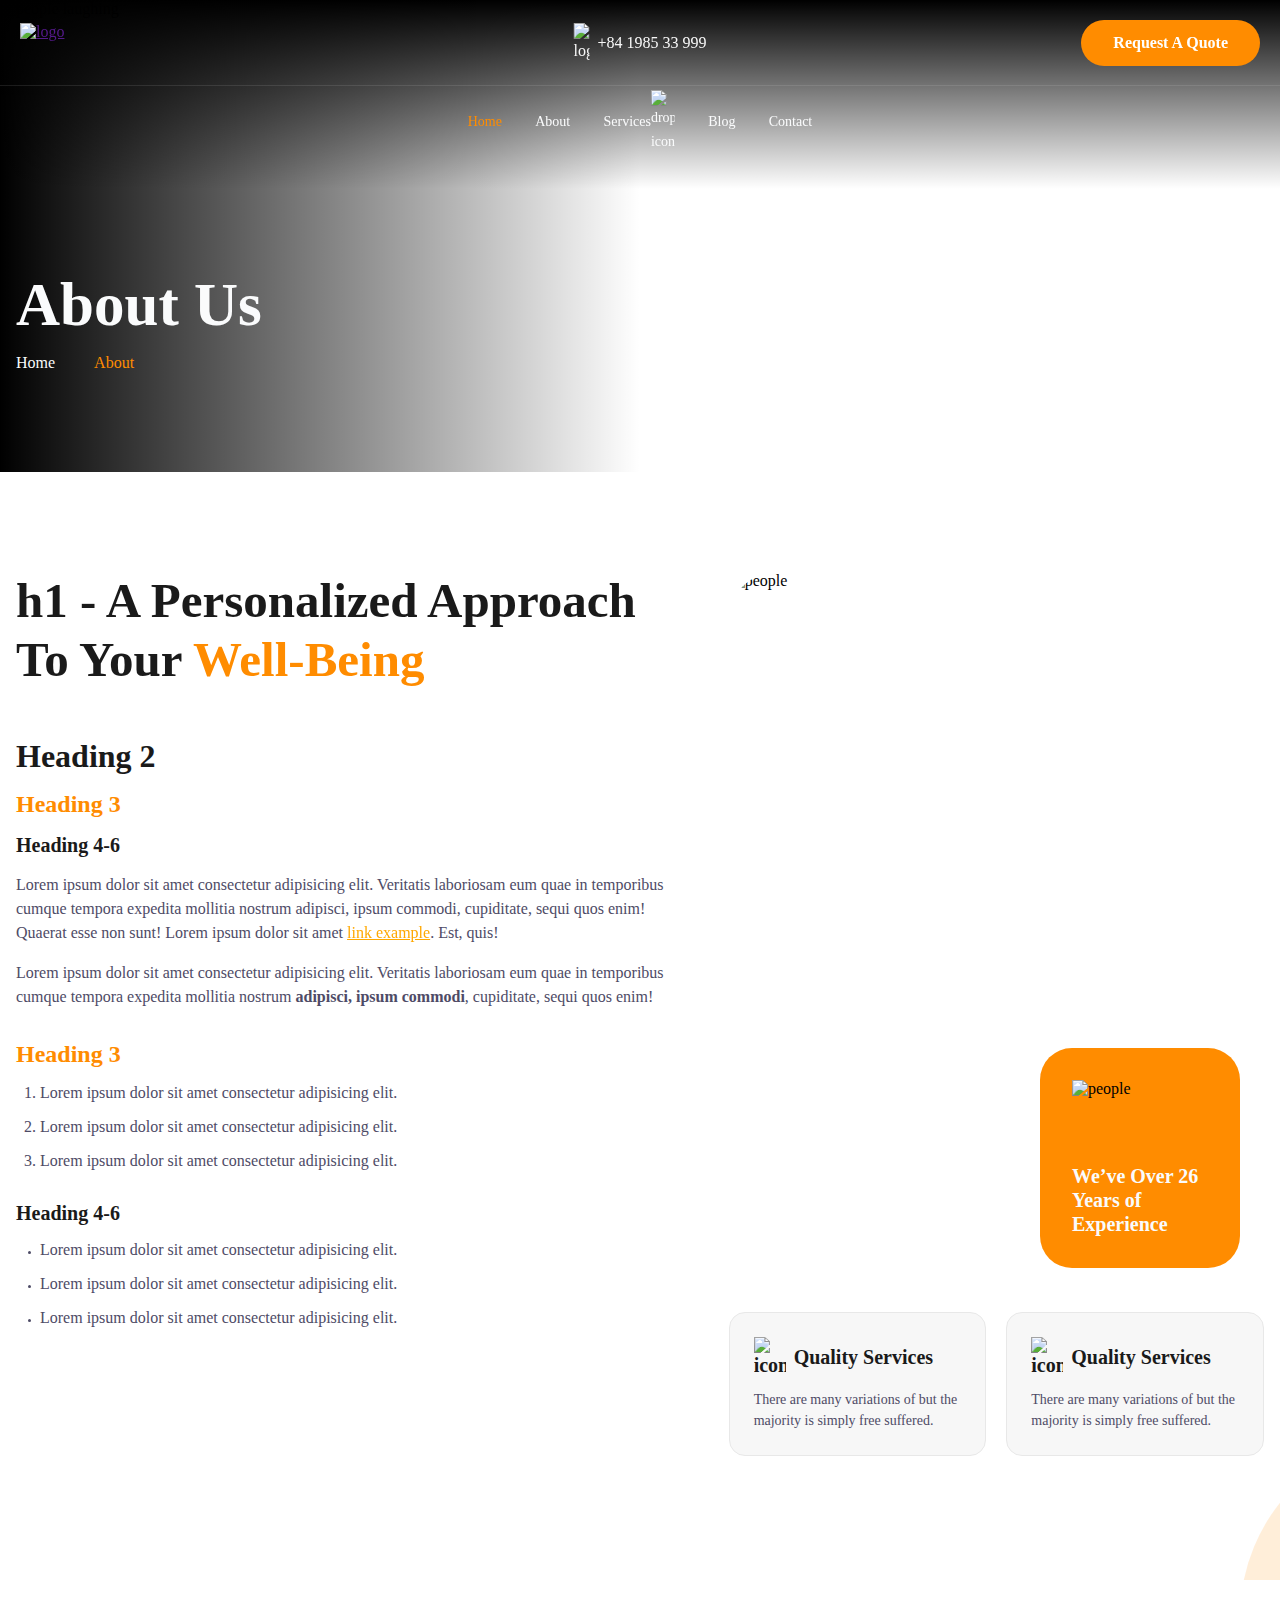
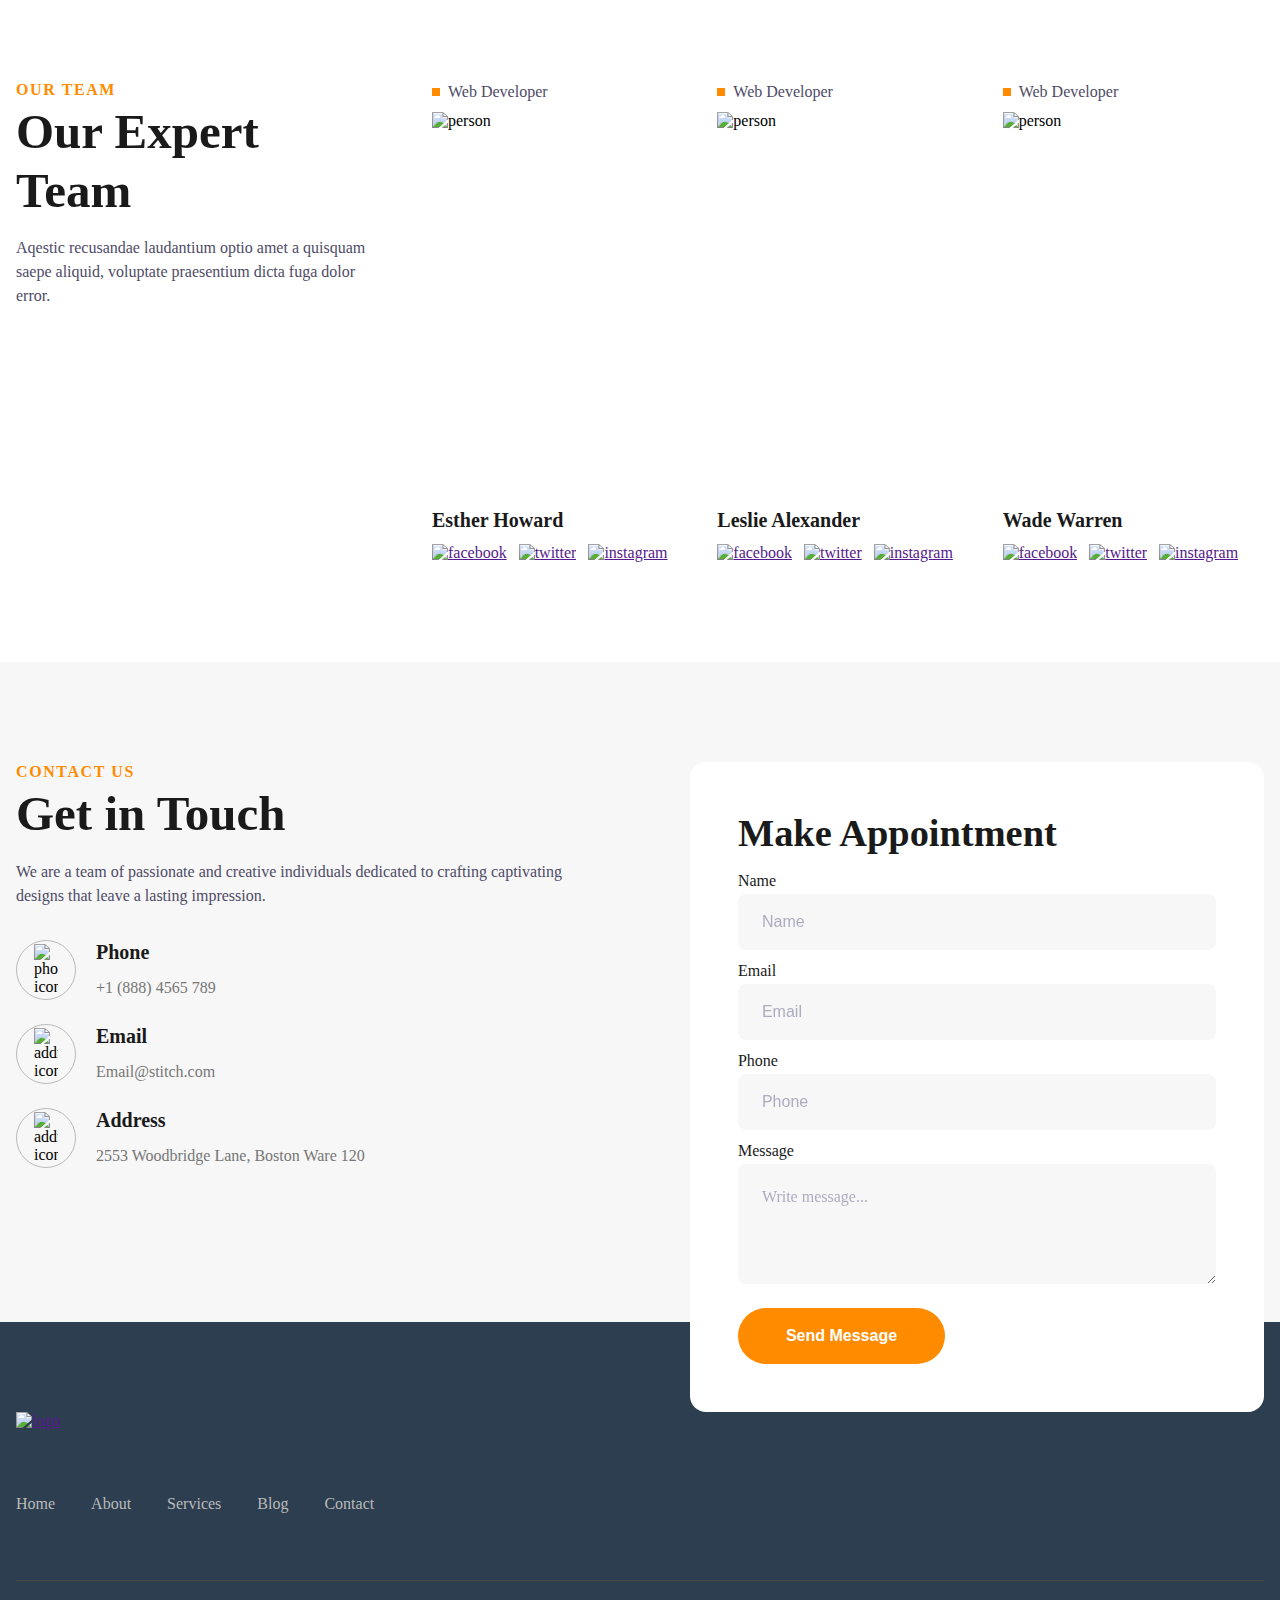
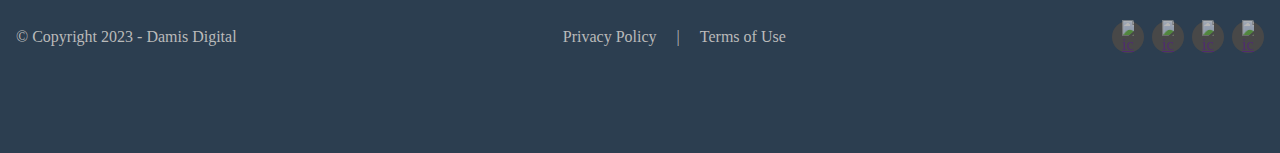
==== commit 041802f5: "Update about.html" ====
--- a/about.html
+++ b/about.html
@@ -5,9 +5,7 @@
     <meta name="viewport" content="width=device-width, initial-scale=1.0">
     <title>Damis Digital</title>
     <link rel="stylesheet" href="style.css"> <!-- Link to your CSS file -->
-    <link rel="stylesheet" href="footer.css"> <!-- Link to your CSS file -->
     <link rel="stylesheet" href="about.css"> <!-- Link to your CSS file -->
-    <link rel="stylesheet" href="header.css"> <!-- Link to your CSS file -->
     <script defer src="nav.js"></script> <!-- Link to your JavaScript file -->
 </head>
 <body>
--- a/style.css
+++ b/style.css
@@ -1,3 +1,1474 @@
+/*-- -------------------------- -->
+<---          Contact           -->
+<--- -------------------------- -*/
+
+/* Mobile - 360px */
+@media only screen and (min-width: 0rem) {
+    #contact-1392 {
+        padding: var(--sectionPadding);
+        padding-bottom: 0;
+        background-color: #f7f7f7;
+        position: relative;
+        z-index: 10;
+    }
+    #contact-1392 .cs-container {
+        width: 100%;
+        /* changes to 1280px at tablet */
+        max-width: 36.5rem;
+        margin: auto;
+        display: flex;
+        justify-content: center;
+        align-items: stretch;
+        flex-direction: column;
+        column-gap: auto;
+        /* 48px - 64px */
+        gap: clamp(2rem, 3vw, 3rem);
+        position: relative;
+    }
+    #contact-1392 .cs-content {
+        /* set text align to left if content needs to be left aligned */
+        text-align: left;
+        width: 100%;
+        display: flex;
+        flex-direction: column;
+        /* centers content horizontally, set to flex-start to left align */
+        align-items: flex-start;
+    }
+
+    #contact-1392 .cs-title {
+        max-width: 23ch;
+    }
+    #contact-1392 .cs-text {
+        margin-bottom: 1rem;
+    }
+    #contact-1392 .cs-text:last-of-type {
+        margin-bottom: 2rem;
+    }
+    #contact-1392 .cs-ul {
+        text-align: left;
+        width: 100%;
+        margin: 0;
+        padding: 0;
+        box-sizing: border-box;
+        display: flex;
+        flex-direction: column;
+        align-items: flex-start;
+        gap: 1.5rem;
+        position: relative;
+    }
+    #contact-1392 .cs-li {
+        list-style: none;
+        display: flex;
+        justify-content: flex-start;
+        align-items: flex-start;
+        gap: 1.25rem;
+    }
+    #contact-1392 .cs-li:hover .cs-icon-wrapper {
+        transform: scale(1.1);
+    }
+    #contact-1392 .cs-header {
+        font-size: 1.25rem;
+        font-weight: 700;
+        line-height: 1.2em;
+        margin-bottom: 0.75rem;
+        color: var(--headerColor);
+        display: block;
+    }
+    #contact-1392 .cs-link {
+        font-size: 1rem;
+        line-height: 1.5em;
+        text-decoration: none;
+        color: #767676;
+        display: block;
+        position: relative;
+    }
+    #contact-1392 .cs-link:hover {
+        text-decoration: underline;
+    }
+    #contact-1392 .cs-icon-wrapper {
+        width: 3.75rem;
+        height: 3.75rem;
+        margin: 0;
+        border-radius: 50%;
+        border: 1px solid #bababa;
+        display: flex;
+        justify-content: center;
+        align-items: center;
+        /* prevents flexbox from squishing it */
+        flex: none;
+        transition: transform 0.3s;
+    }
+    #contact-1392 .cs-icon {
+        width: 1.5rem;
+        height: auto;
+        display: block;
+    }
+    #contact-1392 .cs-form {
+        width: 100%;
+        max-width: 39.375rem;
+        /* -30px to -100px */
+        margin-bottom: calc(clamp(1.875rem, 7vw, 6.25rem) * -1);
+        /* 24px - 48px top and bottom */
+        /* 16px - 48px left and right */
+        padding: clamp(1.5rem, 5.18vw, 3rem) clamp(1rem, 4vw, 3rem);
+        /* prevents flexbox from affecting height and width */
+        box-sizing: border-box;
+        background-color: #fff;
+        border-radius: 1rem;
+        display: flex;
+        justify-content: space-between;
+        flex-wrap: wrap;
+        align-items: center;
+        gap: 0.75rem;
+    }
+    #contact-1392 .cs-h3 {
+        /* 20px - 39px */
+        font-size: clamp(1.25rem, 3vw, 2.4375rem);
+        line-height: 1.2em;
+        font-weight: 700;
+        margin: 0 0 0.25rem 0;
+        color: var(--headerColor);
+    }
+    #contact-1392 .cs-label {
+        /* 14px - 16px */
+        font-size: clamp(0.875rem, 1.5vw, 1rem);
+        width: 100%;
+        color: var(--headerColor);
+        display: flex;
+        flex-direction: column;
+        justify-content: center;
+        align-items: flex-start;
+        gap: 0.25rem;
+    }
+    #contact-1392 .cs-input {
+        font-size: 1rem;
+        width: 100%;
+        height: 3.5rem;
+        padding: 0;
+        padding-left: 1.5rem;
+        color: var(--headerColor);
+        background-color: #f7f7f7;
+        border-radius: 0.5rem;
+        border: none;
+        /* prevents padding from adding to height and width */
+        box-sizing: border-box;
+    }
+    #contact-1392 .cs-input::placeholder {
+        color: #7d799c;
+        opacity: 0.6;
+    }
+    #contact-1392 .cs-textarea {
+        min-height: 7.5rem;
+        padding-top: 1.5rem;
+        margin-bottom: 0.75rem;
+        font-family: inherit;
+    }
+    #contact-1392 .cs-button-solid {
+        font-size: 1rem;
+        line-height: 3.5rem;
+        text-decoration: none;
+        font-weight: 700;
+        overflow: hidden;
+        margin: 0;
+        color: #fff;
+        padding: 0 3rem;
+        border-radius: 1.875rem;
+        background-color: var(--primary);
+        display: inline-block;
+        position: relative;
+        z-index: 1;
+        transition: color 0.3s;
+    }
+    #contact-1392 .cs-button-solid:before {
+        content: "";
+        position: absolute;
+        display: block;
+        height: 100%;
+        width: 0%;
+        background: #1a1a1a;
+        opacity: 1;
+        top: 0;
+        left: 0;
+        z-index: -1;
+        transition: width 0.3s;
+    }
+    #contact-1392 .cs-button-solid:hover {
+        color: var(--primary);
+    }
+    #contact-1392 .cs-button-solid:hover:before {
+        width: 100%;
+    }
+    #contact-1392 .cs-submit {
+        width: 100%;
+        min-width: 12.5rem;
+        border: none;
+    }
+    #contact-1392 .cs-submit:hover {
+        color: #fff;
+        cursor: pointer;
+    }
+}
+/* Tablet - 768px */
+@media only screen and (min-width: 48rem) {
+    #contact-1392 .cs-container {
+        max-width: 80rem;
+        flex-direction: row;
+        justify-content: space-between;
+    }
+    #contact-1392 .cs-content {
+        width: 47%;
+        /* prevents flexbox from squishing it */
+        flex: none;
+    }
+    #contact-1392 .cs-submit {
+        width: auto;
+    }
+}
+/* Desktop - 1024px */
+@media only screen and (min-width: 64rem) {
+    #contact-1392 .cs-form {
+        width: 46%;
+        max-width: 36.125rem;
+    }
+    #contact-1392 .cs-submit {
+        width: auto;
+    }
+}
+/* Large Desktop - 1500px */
+@media only screen and (min-width: 93.75rem) {
+    #contact-1392 .cs-graphic {
+        display: block;
+    }
+}
+
+/*-- -------------------------- -->
+<---          Footer            -->
+<--- -------------------------- -*/
+
+/* Mobile - 360px */
+@media only screen and (min-width: 0rem) {
+    #footer-1392 {
+        padding: var(--sectionPadding);
+        /* 80px - 100px */
+        padding-top: clamp(5rem, 7vw, 6.25rem);
+        background-color: #2c3e50;
+        position: relative;
+        z-index: 1;
+    }
+    #footer-1392 .cs-container {
+        width: 100%;
+        max-width: 80rem;
+        margin: auto;
+        display: flex;
+        flex-direction: column;
+        align-items: center;
+    }
+    #footer-1392 .cs-top {
+        width: 100%;
+        margin-bottom: 2.5rem;
+        /* 24px - 64px */
+        padding-bottom: clamp(1.5rem, 5vw, 4rem);
+        border-bottom: 1px solid #484848;
+        display: flex;
+        flex-direction: column;
+        align-items: center;
+        justify-content: center;
+        /* 24px - 40px */
+        gap: clamp(1.25rem, 4vw, 2.5rem);
+    }
+    #footer-1392 .cs-ul {
+        margin: 0;
+        padding: 0;
+        display: flex;
+        flex-wrap: wrap;
+        align-items: center;
+        justify-content: center;
+        row-gap: 0.5rem;
+        /* 24px - 36px */
+        column-gap: clamp(1.5rem, 4vw, 2.25rem);
+    }
+    #footer-1392 .cs-li {
+        list-style: none;
+    }
+    #footer-1392 .cs-link {
+        /* 14px - 16px */
+        font-size: clamp(0.875rem, 1.5vw, 1rem);
+        line-height: 1.5em;
+        text-decoration: none;
+        margin: 0;
+        color: #bababa;
+        display: block;
+        transition: color 0.3s;
+    }
+    #footer-1392 .cs-link:hover {
+        color: var(--primary);
+    }
+    #footer-1392 .cs-logo {
+        width: 100%;
+        max-width: 13.0625rem;
+        height: auto;
+        display: block;
+    }
+    #footer-1392 .cs-logo-img {
+        width: 100%;
+        height: auto;
+        display: block;
+    }
+    #footer-1392 .cs-bottom {
+        width: 100%;
+        display: flex;
+        flex-direction: column;
+        align-items: center;
+        gap: 1rem;
+    }
+    #footer-1392 .cs-social {
+        margin: 0;
+        padding: 0;
+        display: flex;
+        justify-content: center;
+        align-items: center;
+        gap: 0.5rem;
+    }
+    #footer-1392 .cs-social-li {
+        list-style: none;
+    }
+    #footer-1392 .cs-social-link {
+        width: 2rem;
+        height: 2rem;
+        background-color: #484848;
+        border-radius: 50%;
+        display: flex;
+        justify-content: center;
+        align-items: center;
+        transition: background-color 0.3s;
+    }
+    #footer-1392 .cs-social-link:hover {
+        background-color: var(--primary);
+    }
+    #footer-1392 .cs-social-link:hover .cs-social-icon {
+        filter: grayscale(1) brightness(1000%);
+        opacity: 1;
+    }
+    #footer-1392 .cs-social-icon {
+        width: 0.75rem;
+        height: auto;
+        display: block;
+        opacity: 0.6;
+        transition: opacity 0.3s;
+    }
+    #footer-1392 .cs-copyright {
+        font-size: 1rem;
+        color: #bababa;
+        line-height: 1.5em;
+        margin: 0;
+        display: block;
+    }
+    #footer-1392 .cs-copyright-link,
+    #footer-1392 .cs-separater {
+        font-size: 1rem;
+        text-decoration: none;
+        color: #bababa;
+        transition: color 0.3s;
+    }
+    #footer-1392 .cs-copyright-link:hover,
+    #footer-1392 .cs-separater:hover {
+        color: var(--primary);
+    }
+    #footer-1392 .cs-separater {
+        margin: 0 1rem;
+        display: inline-block;
+    }
+}
+/* Tablet - 768px */
+@media only screen and (min-width: 48rem) {
+    #footer-1392 .cs-top {
+        align-items: flex-start;
+    }
+    #footer-1392 .cs-bottom {
+        flex-direction: row;
+        justify-content: center;
+    }
+    #footer-1392 .cs-flex {
+        margin: 0 auto;
+    }
+    #footer-1392 .cs-social {
+        /* sends it to the right in the 3rd position */
+        order: 3;
+    }
+}
+/*-- -------------------------- -->
+<---       Meet The Team        -->
+<--- -------------------------- -*/
+
+/* Mobile - 360px */
+@media only screen and (min-width: 0rem) {
+  #meet-team-1703 {
+    padding: var(--sectionPadding);
+    overflow: hidden;
+  }
+  #meet-team-1703 .cs-container {
+    width: 100%;
+    /* changes to 1280px at tablet */
+    max-width: 34.375rem;
+    margin: auto;
+    display: flex;
+    flex-direction: column;
+    align-items: center;
+    /* 48px - 64px */
+    gap: clamp(3rem, 6vw, 4rem);
+  }
+  #meet-team-1703 .cs-content {
+    text-align: left;
+    width: 100%;
+    display: flex;
+    flex-direction: column;
+    align-items: flex-start;
+  }
+  #meet-team-1703 .cs-card-group {
+    width: 100%;
+    max-width: 56.9375rem;
+    margin: 0;
+    padding: 0;
+    display: grid;
+    grid-template-columns: repeat(12, 1fr);
+    /* 16px - 20px */
+    column-gap: clamp(1rem, 2vw, 1.5rem);
+    row-gap: clamp(1.5rem, 3vw, 2.5rem);
+  }
+  #meet-team-1703 .cs-item {
+    list-style: none;
+    width: 100%;
+    display: flex;
+    grid-column: span 12;
+    flex-direction: column;
+    align-items: flex-start;
+  }
+  #meet-team-1703 .cs-item:hover .cs-picture img {
+    transform: scale(1.1);
+  }
+  #meet-team-1703 .cs-item:hover .cs-name {
+    color: var(--primary);
+  }
+  #meet-team-1703 .cs-job {
+    /* 14px - 16px */
+    font-size: clamp(0.875rem, 1.6vw, 1rem);
+    line-height: 1.5em;
+    margin: 0 0 0.5rem 0;
+    color: var(--bodyTextColor);
+    display: flex;
+    align-items: center;
+    gap: 0.5rem;
+    position: relative;
+    z-index: 1;
+  }
+  #meet-team-1703 .cs-job:before {
+    content: '';
+    width: 0.5rem;
+    height: 0.5rem;
+    background: var(--primary);
+    position: relative;
+    display: block;
+  }
+  #meet-team-1703 .cs-picture {
+    width: 100%;
+    /* 300px - 380px */
+    height: clamp(18.75rem, 70vw, 23.75rem);
+    margin: 0;
+    overflow: hidden;
+    display: block;
+    position: relative;
+    z-index: 1;
+  }
+  #meet-team-1703 .cs-picture img {
+    position: absolute;
+    top: 0;
+    left: 0;
+    /* makes sure the top of the image is at the top of the parent, heads won't get cut off this way */
+    object-position: top;
+    width: 100%;
+    height: 100%;
+    object-fit: cover;
+    transition: transform 0.7s;
+  }
+  #meet-team-1703 .cs-info {
+    width: 100%;
+    padding: 0;
+    /* prevents padding and border from affecting height and width */
+    box-sizing: border-box;
+    display: flex;
+    flex-direction: column;
+    align-items: flex-start;
+    gap: 0.75rem;
+  }
+  #meet-team-1703 .cs-name {
+    font-size: 1.25rem;
+    line-height: 1.2em;
+    font-weight: 700;
+    margin: 1rem 0 0 0;
+    color: var(--headerColor);
+    display: block;
+    transition: color 0.3s;
+  }
+  #meet-team-1703 .cs-social {
+    display: flex;
+    align-items: flex-start;
+    gap: 0.75rem;
+  }
+  #meet-team-1703 .cs-link-icon {
+    width: 1rem;
+    height: auto;
+  }
+}
+/* Tablet - 768px */
+@media only screen and (min-width: 48rem) {
+  #meet-team-1703 .cs-container {
+    max-width: 80rem;
+  }
+  #meet-team-1703 .cs-item {
+    grid-column: span 4;
+  }
+}
+/* Small Desktop - 1024px */
+@media only screen and (min-width: 64rem) {
+  #meet-team-1703 .cs-container {
+    flex-direction: row;
+    align-items: flex-start;
+  }
+  #meet-team-1703 .cs-card-group {
+    width: 65vw;
+    flex: none;
+  }
+}
+/*-- -------------------------- -->
+<---     Mobile Navigation      -->
+<--- -------------------------- -*/
+
+body,
+html {
+    margin: 0;
+    padding: 0;
+}
+
+/* Mobile - 1023px */
+@media only screen and (max-width: 63.9375rem) {
+    @keyframes floatAnimation {
+        0% {
+            transform: translateY(0);
+        }
+        50% {
+            transform: translateY(-0.5rem);
+        }
+        100% {
+            transform: translateY(0);
+        }
+    }
+    @keyframes floatAnimation2 {
+        0% {
+            transform: translateY(0);
+        }
+        50% {
+            transform: translateY(-0.7rem);
+        }
+        100% {
+            transform: translateY(0);
+        }
+    }
+    body.cs-open {
+        overflow: hidden;
+    }
+    body.cs-open #cs-navigation:before {
+        height: 100%;
+    }
+    body.cs-open #cs-navigation .cs-toggle:before {
+        top: 0px;
+        left: -2px;
+        opacity: 0.3;
+    }
+    body.cs-open #cs-navigation .cs-toggle:after {
+        bottom: -5px;
+        right: -5px;
+        opacity: 0.3;
+    }
+    body.cs-open #cs-navigation .cs-top-bar:before {
+        background-color: #000;
+    }
+    body.cs-open #cs-navigation .cs-top-link {
+        color: var(--headerColor);
+    }
+    body.cs-open #cs-navigation .cs-default {
+        transform: rotateX(180deg);
+        opacity: 0;
+    }
+    body.cs-open #cs-navigation .cs-onscroll {
+        transform: rotateX(360deg);
+        opacity: 1;
+    }
+    body.scroll #cs-navigation:before {
+        height: 100%;
+    }
+    body.scroll #cs-navigation .cs-top-bar {
+        height: 0;
+    }
+    body.scroll #cs-navigation .cs-top-link {
+        opacity: 0;
+    }
+    body.scroll #cs-navigation .cs-default {
+        transform: rotateX(180deg);
+        opacity: 0;
+    }
+    body.scroll #cs-navigation .cs-onscroll {
+        transform: rotateX(360deg);
+        opacity: 1;
+    }
+    #cs-navigation {
+        width: 100%;
+        /* prevents padding from affecting height and width */
+        box-sizing: border-box;
+        position: fixed;
+        z-index: 10000;
+    }
+    #cs-navigation:before {
+        /* on scroll background */
+        content: "";
+        width: 100%;
+        height: 0%;
+        background: #fff;
+        opacity: 1;
+        position: absolute;
+        display: block;
+        top: 0;
+        left: 0;
+        z-index: -1;
+        transition: height 0.3s;
+    }
+    #cs-navigation.cs-active:before {
+        height: 150vh;
+        opacity: 1;
+    }
+    #cs-navigation.cs-active .cs-ul-wrapper {
+        opacity: 1;
+        transform: scaleY(1);
+        transition-delay: 0.15s;
+    }
+    #cs-navigation.cs-active .cs-li {
+        transform: translateY(0);
+        opacity: 1;
+    }
+    #cs-navigation .cs-top-bar {
+        width: 100%;
+        height: 3.3125rem;
+        overflow: hidden;
+        display: flex;
+        justify-content: center;
+        align-items: center;
+        position: relative;
+        z-index: 1;
+        transition: height 0.3s;
+    }
+    #cs-navigation .cs-top-bar:before {
+        /* divider line */
+        content: "";
+        width: 100%;
+        height: 1px;
+        background: #fff;
+        opacity: 0.1;
+        position: absolute;
+        display: block;
+        bottom: 0;
+        left: 0;
+        transition: background-color 0.3s;
+    }
+    #cs-navigation .cs-top-container {
+        width: 100%;
+        padding: 1rem;
+        /* prevents padding from affecting height and width */
+        box-sizing: border-box;
+        display: flex;
+        justify-content: center;
+        align-items: center;
+        gap: 3.125rem;
+    }
+    #cs-navigation .cs-top-contact {
+        display: flex;
+        justify-content: center;
+        align-items: center;
+        gap: 1.5rem;
+    }
+    #cs-navigation .cs-top-link {
+        font-size: 0.875rem;
+        line-height: 1.5em;
+        text-decoration: none;
+        margin: 0;
+        color: #f7f7f7;
+        display: flex;
+        justify-content: flex-start;
+        align-items: center;
+        gap: 0.5rem;
+        transition:
+            opacity 0.3s,
+            color 0.3s;
+    }
+    #cs-navigation .cs-link-icon {
+        width: 1rem;
+        height: auto;
+        display: block;
+    }
+    #cs-navigation .cs-container {
+        width: 100%;
+        padding: 1rem;
+        /* prevents padding from affecting height and width */
+        box-sizing: border-box;
+        display: flex;
+        justify-content: flex-end;
+        align-items: center;
+    }
+    #cs-navigation .cs-logo {
+        width: 13.0625rem;
+        height: auto;
+        margin: 0 auto 0 0;
+        padding: 0;
+        /* prevents padding from affecting height and width */
+        box-sizing: border-box;
+        display: flex;
+        justify-content: flex-start;
+        align-items: center;
+        z-index: 10;
+        transform-style: preserve-3d;
+        perspective: 500px;
+    }
+    #cs-navigation .cs-logo img {
+        width: 100%;
+        height: auto;
+        /* ensures the image never overflows the container. It stays contained within it's width and height and expands to fill it then stops once it reaches an edge */
+        object-fit: contain;
+    }
+    #cs-navigation .cs-default {
+        -webkit-backface-visibility: hidden;
+        /* Safari */
+        backface-visibility: hidden;
+        transition:
+            opacity 0.3s,
+            transform 0.6s;
+    }
+    #cs-navigation .cs-onscroll {
+        width: 100%;
+        position: absolute;
+        top: 0;
+        left: 0;
+        z-index: -1;
+        opacity: 0;
+        -webkit-backface-visibility: hidden;
+        /* Safari */
+        backface-visibility: hidden;
+        transform: rotateX(180deg);
+        transition:
+            opacity 0.3s,
+            transform 0.6s;
+    }
+    #cs-navigation .cs-top-logo {
+        display: none;
+    }
+    #cs-navigation .cs-toggle {
+        width: 3rem;
+        height: 3rem;
+        margin: 0 0 0 auto;
+        background-color: var(--primary);
+        border-radius: 50%;
+        border: none;
+        display: flex;
+        justify-content: center;
+        align-items: center;
+        position: relative;
+    }
+    #cs-navigation .cs-toggle:before {
+        /* floating bubble when opened */
+        content: "";
+        width: 70%;
+        height: 70%;
+        border-radius: 50%;
+        border: 1px solid #000;
+        opacity: 0;
+        position: absolute;
+        display: block;
+        top: 4px;
+        left: 4px;
+        z-index: -1;
+        animation-name: floatAnimation;
+        animation-duration: 7s;
+        animation-timing-function: ease-in-out;
+        animation-fill-mode: forwards;
+        animation-iteration-count: infinite;
+        transition:
+            left 0.6s,
+            top 0.3s,
+            opacity 0.6s;
+        transition-delay: 0.2s;
+    }
+    #cs-navigation .cs-toggle:after {
+        /* floating bubble when opened */
+        content: "";
+        width: 50%;
+        height: 50%;
+        border-radius: 50%;
+        border: 1px solid #000;
+        opacity: 0;
+        position: absolute;
+        display: block;
+        bottom: 4px;
+        right: 4px;
+        z-index: -1;
+        transition:
+            bottom 0.6s,
+            right 0.3s,
+            opacity 0.6s;
+        animation-name: floatAnimation2;
+        animation-duration: 5s;
+        animation-timing-function: ease-in-out;
+        animation-fill-mode: forwards;
+        animation-iteration-count: infinite;
+        transition-delay: 0.3s;
+    }
+    #cs-navigation .cs-active .cs-line1 {
+        top: 50%;
+        transform: translate(-50%, -50%) rotate(225deg);
+    }
+    #cs-navigation .cs-active .cs-line2 {
+        top: 50%;
+        transform-origin: center;
+        transform: translate(-50%, -50%) translateY(0) rotate(-225deg);
+    }
+    #cs-navigation .cs-active .cs-line3 {
+        bottom: 100%;
+        opacity: 0;
+    }
+    #cs-navigation .cs-box {
+        /* 24px - 28px */
+        width: clamp(1.5rem, 2vw, 1.75rem);
+        height: 1rem;
+        position: relative;
+    }
+    #cs-navigation .cs-line {
+        width: 100%;
+        height: 2px;
+        border-radius: 2px;
+        background-color: #fafbfc;
+        position: absolute;
+        left: 50%;
+        transform: translateX(-50%);
+    }
+    #cs-navigation .cs-line1 {
+        top: 0;
+        transform-origin: center;
+        transition:
+            transform 0.5s,
+            top 0.3s,
+            left 0.3s;
+        animation-duration: 0.7s;
+        animation-timing-function: ease;
+        animation-fill-mode: forwards;
+        animation-direction: normal;
+    }
+    #cs-navigation .cs-line2 {
+        top: 50%;
+        transform: translateX(-50%) translateY(-50%);
+        transition:
+            top 0.3s,
+            left 0.3s,
+            transform 0.5s;
+        animation-duration: 0.7s;
+        animation-timing-function: ease;
+        animation-fill-mode: forwards;
+        animation-direction: normal;
+    }
+    #cs-navigation .cs-line3 {
+        bottom: 0;
+        transition:
+            bottom 0.3s,
+            opacity 0.3s;
+    }
+    #cs-navigation .cs-ul-wrapper {
+        width: 100%;
+        height: auto;
+        padding-bottom: 3rem;
+        opacity: 0;
+        background-color: #fff;
+        box-shadow: inset rgba(0, 0, 0, 0.05) 0px 8px 24px;
+        border-radius: 0 0 1.25rem 1.25rem;
+        overflow: hidden;
+        position: absolute;
+        top: 100%;
+        left: 0;
+        z-index: -1;
+        transform: scaleY(0);
+        transform-origin: top;
+        transition:
+            transform 0.4s,
+            opacity 0.3s;
+    }
+    #cs-navigation .cs-ul {
+        margin: 0;
+        padding: 3rem 0 0 0;
+        width: 100%;
+        height: auto;
+        max-height: 65vh;
+        overflow: scroll;
+        display: flex;
+        justify-content: flex-start;
+        flex-direction: column;
+        align-items: center;
+        gap: 1.25rem;
+    }
+    #cs-navigation .cs-li {
+        width: 100%;
+        text-align: center;
+        list-style: none;
+        margin-right: 0;
+        /* transition from these values */
+        transform: translateY(-4.375rem);
+        opacity: 0;
+        transition:
+            transform 0.6s,
+            opacity 0.9s;
+    }
+    #cs-navigation .cs-li:nth-of-type(1) {
+        transition-delay: 0.05s;
+    }
+    #cs-navigation .cs-li:nth-of-type(2) {
+        transition-delay: 0.1s;
+    }
+    #cs-navigation .cs-li:nth-of-type(3) {
+        transition-delay: 0.15s;
+    }
+    #cs-navigation .cs-li:nth-of-type(4) {
+        transition-delay: 0.2s;
+    }
+    #cs-navigation .cs-li:nth-of-type(5) {
+        transition-delay: 0.25s;
+    }
+    #cs-navigation .cs-li:nth-of-type(6) {
+        transition-delay: 0.3s;
+    }
+    #cs-navigation .cs-li:nth-of-type(7) {
+        transition-delay: 0.35s;
+    }
+    #cs-navigation .cs-li:nth-of-type(8) {
+        transition-delay: 0.4s;
+    }
+    #cs-navigation .cs-li:nth-of-type(9) {
+        transition-delay: 0.45s;
+    }
+    #cs-navigation .cs-li:nth-of-type(10) {
+        transition-delay: 0.5s;
+    }
+    #cs-navigation .cs-li:nth-of-type(11) {
+        transition-delay: 0.55s;
+    }
+    #cs-navigation .cs-li:nth-of-type(12) {
+        transition-delay: 0.6s;
+    }
+    #cs-navigation .cs-li:nth-of-type(13) {
+        transition-delay: 0.65s;
+    }
+    #cs-navigation .cs-li-link {
+        /* 16px - 24px */
+        font-size: clamp(1rem, 2.5vw, 1.5rem);
+        line-height: 1.2em;
+        text-decoration: none;
+        margin: 0;
+        color: var(--headerColor);
+        display: inline-block;
+        position: relative;
+    }
+    #cs-navigation .cs-li-link.cs-active {
+        color: var(--primary);
+    }
+    #cs-navigation .cs-li-link:hover {
+        color: var(--primary);
+    }
+    #cs-navigation .cs-button-solid {
+        display: none;
+    }
+}
+
+/*-- -------------------------- -->
+<---     Navigation Dropdown    -->
+<--- -------------------------- -*/
+
+/* Mobile - 1023px */
+@media only screen and (max-width: 63.9375rem) {
+    #cs-navigation .cs-li {
+        text-align: center;
+        width: 100%;
+        display: block;
+    }
+    #cs-navigation .cs-dropdown {
+        position: relative;
+        color: var(--bodyTextColorWhite);
+    }
+    #cs-navigation .cs-dropdown.cs-active .cs-drop-ul {
+        height: auto;
+        opacity: 1;
+        visibility: visible;
+        margin: 0.75rem 0 0 0;
+        padding: 0.75rem 0;
+    }
+    #cs-navigation .cs-dropdown.cs-active .cs-drop-link {
+        opacity: 1;
+    }
+    #cs-navigation .cs-dropdown.cs-active .cs-drop-icon {
+        transform: translateY(-50%) rotate(-90deg);
+    }
+    #cs-navigation .cs-dropdown .cs-li-link {
+        position: relative;
+        transition: opacity 0.3s;
+    }
+    #cs-navigation .cs-drop-icon {
+        width: 1.5rem;
+        height: auto;
+        /* makes it black */
+        filter: grayscale(1) brightness(20%);
+        position: absolute;
+        top: 50%;
+        right: -1.5rem;
+        transform: translateY(-50%);
+        transition: transform 0.2s;
+    }
+    #cs-navigation .cs-drop-ul {
+        width: 100%;
+        height: 0;
+        margin: 0;
+        padding: 0;
+        background-color: var(--primary);
+        overflow: hidden;
+        opacity: 0;
+        visibility: hidden;
+        display: flex;
+        justify-content: flex-start;
+        flex-direction: column;
+        align-items: center;
+        gap: 0.75rem;
+        transition:
+            padding 0.3s,
+            margin 0.3s,
+            height 0.3s,
+            opacity 0.3s,
+            visibility 0.3s;
+    }
+    #cs-navigation .cs-drop-li {
+        list-style: none;
+    }
+    #cs-navigation .cs-li-link.cs-drop-link {
+        /* 14px - 16px */
+        font-size: clamp(0.875rem, 2vw, 1.25rem);
+        color: #fff;
+    }
+}
+/* Desktop - 1024px */
+@media only screen and (min-width: 64rem) {
+    #cs-navigation .cs-li:hover .cs-drop-icon {
+        transform: rotate(-90deg);
+    }
+    #cs-navigation .cs-dropdown {
+        position: relative;
+    }
+    #cs-navigation .cs-dropdown:hover {
+        cursor: pointer;
+    }
+    #cs-navigation .cs-dropdown:hover .cs-drop-ul {
+        transform: scaleY(1);
+        opacity: 1;
+        visibility: visible;
+    }
+    #cs-navigation .cs-dropdown:hover .cs-drop-li {
+        opacity: 1;
+        transform: translateY(0);
+    }
+    #cs-navigation .cs-drop-icon {
+        width: 1.5rem;
+        height: auto;
+        display: inline-block;
+        transition: transform 0.3s;
+    }
+    #cs-navigation .cs-drop-ul {
+        min-width: 12.5rem;
+        margin: 0;
+        padding: 0;
+        background-color: #fff;
+        overflow: hidden;
+        opacity: 0;
+        visibility: hidden;
+        box-shadow: rgba(149, 157, 165, 0.2) 0px 10px 16px;
+        border-bottom: 5px solid var(--primary);
+        border-radius: 0 0 0.625rem 0.625rem;
+        box-sizing: border-box;
+        /* if you have 8 or more links in your dropdown nav, uncomment the columns property to make the list into 2 even columns. Change it to 3 or 4 if you need extra columns. Then remove the transition delays on the cs-drop-li so they don't have weird scattered animations */
+        position: absolute;
+        top: 100%;
+        z-index: -100;
+        transform: scaleY(0);
+        transform-origin: top;
+        transition:
+            transform 0.3s,
+            visibility 0.3s,
+            opacity 0.3s;
+    }
+    #cs-navigation .cs-drop-li {
+        list-style: none;
+        font-size: 1rem;
+        text-decoration: none;
+        opacity: 0;
+        width: 100%;
+        height: auto;
+        display: block;
+        transform: translateY(-0.625rem);
+        transition:
+            opacity 0.6s,
+            transform 0.6s;
+    }
+    #cs-navigation .cs-drop-li:nth-of-type(1) {
+        transition-delay: 0.05s;
+    }
+    #cs-navigation .cs-drop-li:nth-of-type(2) {
+        transition-delay: 0.1s;
+    }
+    #cs-navigation .cs-drop-li:nth-of-type(3) {
+        transition-delay: 0.15s;
+    }
+    #cs-navigation .cs-drop-li:nth-of-type(4) {
+        transition-delay: 0.2s;
+    }
+    #cs-navigation .cs-drop-li:nth-of-type(5) {
+        transition-delay: 0.25s;
+    }
+    #cs-navigation .cs-drop-li:nth-of-type(6) {
+        transition-delay: 0.3s;
+    }
+    #cs-navigation .cs-drop-li:nth-of-type(7) {
+        transition-delay: 0.35s;
+    }
+    #cs-navigation .cs-drop-li:nth-of-type(8) {
+        transition-delay: 0.4s;
+    }
+    #cs-navigation .cs-drop-li:nth-of-type(9) {
+        transition-delay: 0.45s;
+    }
+    #cs-navigation .cs-drop-li:nth-of-type(10) {
+        transition-delay: 0.5s;
+    }
+    #cs-navigation .cs-drop-li:nth-of-type(11) {
+        transition-delay: 0.55s;
+    }
+    #cs-navigation .cs-drop-li:nth-of-type(12) {
+        transition-delay: 0.6s;
+    }
+    #cs-navigation .cs-drop-li:nth-of-type(13) {
+        transition-delay: 0.65s;
+    }
+    #cs-navigation .cs-li-link.cs-drop-link {
+        font-size: 1rem;
+        white-space: nowrap;
+        line-height: 1.5em;
+        text-decoration: none;
+        width: 100%;
+        padding: 0.75rem;
+        /* prevents padding from affecting height and width */
+        box-sizing: border-box;
+        color: var(--headerColor);
+        display: block;
+        transition:
+            color 0.3s,
+            background-color 0.3s;
+    }
+    #cs-navigation .cs-li-link.cs-drop-link:hover {
+        background-color: #f7f7f7;
+        color: var(--headerColor);
+    }
+    #cs-navigation .cs-li-link.cs-drop-link:before {
+        display: none;
+    }
+}
+
+/*-- -------------------------- -->
+<---     Desktop Navigation     -->
+<--- -------------------------- -*/
+
+/* Small Desktop - 1024px */
+@media only screen and (min-width: 64rem) {
+    /* on scroll animations */
+    body.scroll #cs-navigation {
+        /* translate the whole navigation UP by the exact same height as the cs-top-bar (86px) so we can get that off screen and not have a tall clunky navbar. Then we translate the cs-logo DOWN so it lowers itself to be positioned centered in the cs-container, when it's not. It's just an illusion we create */
+        transform: translateY(-5.375rem);
+    }
+    body.scroll #cs-navigation:before {
+        height: 100%;
+    }
+    body.scroll #cs-navigation .cs-logo {
+        transform: translateY(5rem);
+    }
+    body.scroll #cs-navigation .cs-top-bar:before {
+        background-color: rgba(0, 0, 0, 0.4);
+    }
+    body.scroll #cs-navigation .cs-default {
+        transform: rotateX(180deg);
+        opacity: 0;
+    }
+    body.scroll #cs-navigation .cs-onscroll {
+        transform: rotateX(360deg);
+        opacity: 1;
+    }
+    body.scroll #cs-navigation .cs-top-link {
+        color: var(--headerColor);
+    }
+    body.scroll #cs-navigation .cs-li-link {
+        color: var(--headerColor);
+    }
+    body.scroll #cs-navigation .cs-li-link.cs-active {
+        color: var(--primary);
+    }
+    body.scroll #cs-navigation .cs-li:hover .cs-li-link {
+        color: var(--primary);
+    }
+    body.scroll #cs-navigation .cs-li.cs-dropdown .cs-li-link {
+        color: var(--headerColor);
+    }
+    body.scroll #cs-navigation .cs-drop-icon {
+        filter: grayscale(1) brightness(0);
+    }
+    #cs-navigation {
+        width: 100%;
+        padding: 0;
+        /* prevents padding from affecting height and width */
+        box-sizing: border-box;
+        position: fixed;
+        z-index: 10000;
+        transition: transform 0.3s;
+    }
+    #cs-navigation:before {
+        /* on scroll background */
+        content: "";
+        width: 100%;
+        height: 0%;
+        background: #fff;
+        opacity: 1;
+        position: absolute;
+        display: block;
+        top: 0;
+        left: 0;
+        z-index: -1;
+        transition: height 0.3s;
+    }
+    #cs-navigation .cs-top-bar {
+        width: 100%;
+        display: flex;
+        justify-content: center;
+        align-items: center;
+        position: relative;
+        z-index: 1;
+    }
+    #cs-navigation .cs-top-bar:before {
+        /* divider line */
+        content: "";
+        width: 100%;
+        height: 1px;
+        background: #fff;
+        opacity: 0.1;
+        position: absolute;
+        display: block;
+        bottom: 0;
+        left: 0;
+    }
+    #cs-navigation .cs-top-container {
+        width: 100%;
+        max-width: 80rem;
+        padding: 1.25rem;
+        /* prevents padding from affecting height and width */
+        box-sizing: border-box;
+        display: flex;
+        justify-content: space-between;
+        align-items: center;
+        gap: 3.125rem;
+        position: relative;
+        z-index: 1;
+    }
+    #cs-navigation .cs-top-contact {
+        display: flex;
+        justify-content: flex-start;
+        align-items: center;
+        gap: 1.5rem;
+        position: absolute;
+        left: 50%;
+        top: 50%;
+        transform: translate(-50%, -50%);
+    }
+    #cs-navigation .cs-top-link {
+        font-size: 1rem;
+        line-height: 1.5em;
+        text-decoration: none;
+        margin: 0;
+        color: #f7f7f7;
+        display: flex;
+        justify-content: flex-start;
+        align-items: center;
+        gap: 0.5rem;
+        transition: color 0.3s;
+    }
+    #cs-navigation .cs-top-link:hover {
+        text-decoration: underline;
+    }
+    #cs-navigation .cs-link-icon {
+        width: 1rem;
+        height: auto;
+        display: block;
+    }
+    #cs-navigation .cs-container {
+        width: 100%;
+        /* same height as the cs-ul-wrapper */
+        height: 4.5rem;
+        max-width: 80rem;
+        margin: auto;
+        padding: 0 1rem;
+        /* prevents padding from affectin gheight */
+        box-sizing: border-box;
+        display: flex;
+        justify-content: flex-end;
+        align-items: center;
+        gap: 1.5rem;
+        position: relative;
+    }
+    #cs-navigation .cs-toggle {
+        display: none;
+    }
+    #cs-navigation .cs-logo {
+        width: 18.4%;
+        height: 2.5rem;
+        /* margin-right auto pushes everything away from it to the right */
+        margin: 0 auto 0 0;
+        padding: 0;
+        display: flex;
+        justify-content: center;
+        align-items: flex-start;
+        position: relative;
+        perspective: 500px;
+        transform-style: preserve-3d;
+        z-index: 100;
+        transition: transform 0.3s;
+    }
+    #cs-navigation .cs-logo img {
+        width: 100%;
+        height: 100%;
+        /* ensures the image never overflows the container. It stays contained within it's width and height and expands to fill it then stops once it reaches an edge */
+        object-fit: contain;
+    }
+    #cs-navigation .cs-default {
+        -webkit-backface-visibility: hidden;
+        /* Safari */
+        backface-visibility: hidden;
+        transition:
+            opacity 0.3s,
+            transform 0.6s;
+    }
+    #cs-navigation .cs-onscroll {
+        width: 100%;
+        position: absolute;
+        top: 0;
+        left: 0;
+        z-index: -1;
+        opacity: 0;
+        -webkit-backface-visibility: hidden;
+        /* Safari */
+        backface-visibility: hidden;
+        transform: rotateX(180deg);
+        transition:
+            opacity 0.3s,
+            transform 0.6s;
+    }
+    #cs-navigation .cs-bottom-logo {
+        display: none;
+    }
+    #cs-navigation .cs-ul-wrapper {
+        /* absolutely positioned to be dead center */
+        position: absolute;
+        left: 50%;
+        top: 50%;
+        transform: translate(-50%, -50%);
+    }
+    #cs-navigation .cs-ul {
+        width: 100%;
+        margin: 0;
+        padding: 0;
+        display: flex;
+        justify-content: flex-start;
+        align-items: center;
+        /* 20px - 36px */
+        gap: clamp(1.25rem, 2.6vw, 2.25rem);
+    }
+    #cs-navigation .cs-li {
+        list-style: none;
+        padding: 1.5rem 0;
+        /* prevent flexbox from squishing it */
+        flex: none;
+    }
+    #cs-navigation .cs-li-link {
+        /* 14px - 16px */
+        font-size: clamp(0.875rem, 0.6vw, 1rem);
+        line-height: 1.5rem;
+        text-decoration: none;
+        margin: 0;
+        color: var(--bodyTextColorWhite);
+        display: flex;
+        align-items: center;
+        position: relative;
+        transition: color 0.3s;
+    }
+    #cs-navigation .cs-li-link:hover {
+        color: var(--primary);
+    }
+    #cs-navigation .cs-li-link.cs-active {
+        color: var(--primary);
+    }
+    #cs-navigation .cs-button-solid {
+        font-size: 1rem;
+        /* 46px - 56px */
+        line-height: clamp(2.875em, 5.5vw, 3.5em);
+        text-decoration: none;
+        font-weight: 700;
+        text-align: center;
+        margin: 0;
+        color: #fff;
+        min-width: 9.375rem;
+        padding: 0 2rem;
+        border-radius: 3rem;
+        overflow: hidden;
+        background-color: var(--primary);
+        display: inline-block;
+        position: relative;
+        z-index: 1;
+        /* prevents padding from adding to the width */
+        box-sizing: border-box;
+        transition: color 0.3s;
+    }
+    #cs-navigation .cs-button-solid:before {
+        content: "";
+        position: absolute;
+        height: 100%;
+        width: 0%;
+        background: #fff;
+        opacity: 1;
+        top: 0;
+        left: 0;
+        z-index: -1;
+        transition: width 0.3s;
+    }
+    #cs-navigation .cs-button-solid:hover {
+        color: #1a1a1a;
+    }
+    #cs-navigation .cs-button-solid:hover:before {
+        width: 100%;
+    }
+    #cs-navigation .cs-nav-button {
+        line-height: 2.875rem;
+    }
+}
 :root {
     /* Add these styles to your global stylesheet, which is used across all site pages. You only need to do this once. All elements in the library derive their variables and base styles from this central sheet, simplifying site-wide edits. For instance, if you want to modify how your h2's appear across the site, you just update it once in the global styles, and the changes apply everywhere. */
     --primary: #ff8c00;
@@ -57,87 +1528,3 @@
     margin: 0;
     color: var(--bodyTextColor);
 }
-/* Mobile - 360px */
-/* you can copy and paste these styles into the section CSS where you placed the #list-1404 HTML, or you can place it in your global stylesheet so you can reuse the HTML in any Side By Side section on your site. That way when you make changes to it, it will also change everywhere in the site */
-@media only screen and (min-width: 0rem) {
-    #list-1404 {
-        width: 100%;
-        max-width: 39.375rem;
-        margin: 0 0 1.5rem 0;
-        padding: 0;
-        display: grid;
-        grid-template-columns: repeat(auto-fit, minmax(15.625rem, 1fr));
-        align-items: center;
-        gap: clamp(1rem, 2vw, 1.25rem);
-    }
-    #list-1404 .cs-item {
-        list-style: none;
-        /* 16px - 24px */
-        padding: clamp(1rem, 3vw, 1.5rem);
-        /* prevents padding from affecting height and width */
-        box-sizing: border-box;
-        background-color: #f7f7f7;
-        border-radius: 1rem;
-        border: 1px solid #e8e8e8;
-        display: flex;
-        flex-direction: column;
-        align-items: flex-start;
-        gap: 0.75rem;
-    }
-    #list-1404 .cs-h3 {
-        font-size: 1.25rem;
-        line-height: 1.2em;
-        font-weight: 700;
-        margin: 0;
-        color: var(--headerColor);
-        display: flex;
-        justify-content: flex-start;
-        align-items: center;
-        gap: 0.5rem;
-    }
-    #list-1404 .cs-h3-icon {
-        width: 2rem;
-        height: auto;
-        display: block;
-    }
-    #list-1404 .cs-item-text {
-        font-size: 0.875rem;
-        line-height: 1.5em;
-        margin: 0;
-        color: var(--bodyTextColor);
-
-        /* Mobile - 360px */
-/* you can copy and paste these styles into the section CSS where you placed the #list-1405 HTML, or you can place it in your global stylesheet so you can reuse the HTML in any Side By Side section on your site. That way when you make changes to it, it will also change everywhere in the site */
-@media only screen and (min-width: 0rem) {
-    #list-1405 {
-        width: 100%;
-        margin: 0 0 1.5rem 0;
-        padding: 0;
-        display: flex;
-        flex-direction: column;
-        align-items: flex-start;
-        gap: 0.75rem;
-    }
-    #list-1405 .cs-li {
-        font-size: var(--bodyFontSize);
-        list-style: none;
-        line-height: 1.5em;
-        width: 100%;
-        color: var(--bodyTextColor);
-        display: flex;
-        justify-content: flex-start;
-        /* push icon top the top so if the list item goes to two lines the icon stays at the top */
-        align-items: flex-start;
-        gap: 0.5rem;
-    }
-    #list-1405 .cs-icon {
-        width: 1.5rem;
-        height: auto;
-        /* adds extra space between the icon and top of parent so it's more centered */
-        margin-top: 1px;
-        display: block;
-    }
-}
-
-    }
-}
--- a/about.css
+++ b/about.css
@@ -0,0 +1,538 @@
+/*-- -------------------------- -->
+<---          Banner            -->
+<--- -------------------------- -*/
+
+/* Mobile - 360px */
+@media only screen and (min-width: 0rem) {
+    #banner-1401 {
+        padding: var(--sectionPadding);
+        /* 190px - 268px */
+        padding-top: clamp(11.875rem, 25vw, 16.75rem);
+        padding-bottom: 6.25rem;
+        /* clips the line from causing overflow issues for going off screen */
+        overflow: hidden;
+        position: relative;
+        z-index: 1;
+    }
+    #banner-1401 .cs-container {
+        text-align: center;
+        width: 100%;
+        max-width: 80rem;
+        margin: auto;
+        display: flex;
+        justify-content: center;
+        align-items: flex-start;
+        flex-direction: column;
+        /* 8px - 12px */
+        gap: clamp(0.5rem, 1vw, 0.75rem);
+    }
+    #banner-1401 .cs-int-title {
+        /* 39px - 61px */
+        font-size: clamp(2.4375rem, 6.4vw, 3.8125rem);
+        font-weight: 900;
+        line-height: 1.2em;
+        text-align: inherit;
+        margin: 0;
+        color: var(--bodyTextColorWhite);
+        position: relative;
+    }
+    #banner-1401 .cs-breadcrumbs {
+        display: flex;
+        justify-content: center;
+        align-items: center;
+    }
+    #banner-1401 .cs-link {
+        font-size: 1rem;
+        line-height: 1.2em;
+        text-decoration: none;
+        color: var(--bodyTextColorWhite);
+        position: relative;
+        display: flex;
+        justify-content: center;
+        align-items: center;
+    }
+    #banner-1401 .cs-link:last-of-type {
+        /* remove the chevron on the last list item */
+    }
+    #banner-1401 .cs-link:last-of-type::after {
+        display: none;
+    }
+    #banner-1401 .cs-link:after {
+        /* chevron */
+        content: "";
+        width: 0.4375rem;
+        height: 0.75rem;
+        margin: 0 1rem;
+        background: url("https://csimg.nyc3.cdn.digitaloceanspaces.com/Icons/white-chev.svg");
+        background-size: contain;
+        background-position: center;
+        background-repeat: no-repeat;
+        position: relative;
+        display: block;
+    }
+    #banner-1401 .cs-link.cs-active {
+        color: var(--primary);
+    }
+    #banner-1401 .cs-background {
+        width: 100%;
+        height: 100%;
+        display: block;
+        position: absolute;
+        top: 0;
+        left: 0;
+        z-index: -1;
+    }
+    #banner-1401 .cs-background:before {
+        /* gradient overlay */
+        content: "";
+        width: 100%;
+        height: 100%;
+        background: #000;
+        opacity: 0.4;
+        position: absolute;
+        display: block;
+        top: 0;
+        left: 0;
+        z-index: 1;
+    }
+    #banner-1401 .cs-background:after {
+        /* gradient overlay */
+        content: "";
+        width: 100%;
+        height: 40%;
+        background: -webkit-gradient(
+            linear,
+            left top,
+            left bottom,
+            from(#000000),
+            to(rgba(0, 0, 0, 0))
+        );
+        background: -o-linear-gradient(top, #000000 0%, rgba(0, 0, 0, 0) 100%);
+        background: linear-gradient(
+            to bottom,
+            #000000 0%,
+            rgba(0, 0, 0, 0) 100%
+        );
+        position: absolute;
+        display: block;
+        top: 0;
+        left: 0;
+        z-index: 2;
+    }
+    #banner-1401 .cs-background img {
+        position: absolute;
+        top: 0;
+        left: 0;
+        height: 100%;
+        width: 100%;
+        /* Makes img tag act as a background image */
+        object-fit: cover;
+    }
+}
+/* Mobile - 360px */
+@media only screen and (min-width: 0rem) {
+    #banner-1401 .cs-background:before {
+        width: 50%;
+        height: 100%;
+        background: -webkit-gradient(
+            linear,
+            left top,
+            right top,
+            from(#000000),
+            to(rgba(0, 0, 0, 0))
+        );
+        background: -o-linear-gradient(left, #000000 0%, rgba(0, 0, 0, 0) 100%);
+        background: linear-gradient(
+            to right,
+            #000000 0%,
+            rgba(0, 0, 0, 0) 100%
+        );
+        opacity: 1;
+    }
+}
+
+/*-- -------------------------- -->
+<---        Content Page        -->
+<--- -------------------------- -*/
+
+/* Mobile - 360px */
+@media only screen and (min-width: 0rem) {
+    @keyframes floatAnimation {
+        0% {
+            transform: translateY(0);
+        }
+        50% {
+            transform: translateY(-2rem);
+        }
+        100% {
+            transform: translateY(0);
+        }
+    }
+    @keyframes floatAnimation2 {
+        0% {
+            transform: translateY(0);
+        }
+        50% {
+            transform: translateY(-3rem);
+        }
+        100% {
+            transform: translateY(0);
+        }
+    }
+    #content-page-1401 {
+        padding: var(--sectionPadding);
+        background-color: #fff;
+        /* clips the wave background from causing overflow issues when it goes off screen */
+        overflow: hidden;
+        position: relative;
+        z-index: 1;
+    }
+    #content-page-1401 .cs-container {
+        width: 100%;
+        max-width: 80rem;
+        margin: auto;
+        display: flex;
+        flex-direction: column;
+        align-items: center;
+        /* 40px - 64px */
+        gap: clamp(2.5rem, 4vw, 4rem);
+        position: relative;
+    }
+    #content-page-1401 .cs-content {
+        /* set text align to left if content needs to be left aligned */
+        text-align: left;
+        width: 100%;
+        max-width: 46.125rem;
+        display: flex;
+        flex-direction: column;
+        /* centers content horizontally, set to flex-start to left align */
+        align-items: flex-start;
+    }
+    #content-page-1401 .cs-title {
+        font-size: var(--headerFontSize);
+        font-weight: 900;
+        line-height: 1.2em;
+        text-align: inherit;
+        width: 100%;
+        max-width: 100%;
+        margin: 0 0 1rem 0;
+        color: var(--headerColor);
+        position: relative;
+    }
+    #content-page-1401 h2,
+    #content-page-1401 h3,
+    #content-page-1401 h4,
+    #content-page-1401 h5,
+    #content-page-1401 h6 {
+        font-weight: 700;
+        text-align: inherit;
+        margin: 0 0 1rem 0;
+        color: var(--headerColor);
+    }
+    #content-page-1401 h2 {
+        font-size: 2rem;
+        margin-top: 2rem;
+    }
+    #content-page-1401 h3 {
+        font-size: 1.5rem;
+        color: var(--primary);
+    }
+    #content-page-1401 h4,
+    #content-page-1401 h5,
+    #content-page-1401 h6 {
+        font-size: 1.25rem;
+    }
+    #content-page-1401 .cs-button-solid {
+        margin-bottom: 2rem;
+    }
+    #content-page-1401 .cs-no-margin {
+        margin: 0;
+    }
+    #content-page-1401 .cs-color {
+        color: var(--primary);
+    }
+    #content-page-1401 p {
+        font-size: var(--bodyFontSize);
+        line-height: 1.5em;
+        text-align: inherit;
+        width: 100%;
+        margin: 0 0 1rem 0;
+        color: var(--bodyTextColor);
+    }
+    #content-page-1401 p:last-of-type {
+        margin-bottom: 2rem;
+    }
+    #content-page-1401 p a {
+        font-size: inherit;
+        line-height: inherit;
+        text-decoration: underline;
+        color: var(--primary);
+        filter: brightness(120%);
+    }
+    #content-page-1401 ol,
+    #content-page-1401 ul {
+        padding-left: 1.5rem;
+        margin: 0 0 2rem 0;
+        color: var(--bodyTextColor);
+        display: flex;
+        flex-direction: column;
+        gap: 1rem;
+    }
+    #content-page-1401 ul li {
+        list-style: none;
+        color: inherit;
+        position: relative;
+    }
+    #content-page-1401 ul li:before {
+        /* custom list bullet */
+        content: "";
+        width: 3px;
+        height: 3px;
+        background: currentColor;
+        opacity: 1;
+        border-radius: 50%;
+        position: absolute;
+        display: block;
+        top: 0.625rem;
+        left: -0.75rem;
+    }
+    #content-page-1401 img {
+        width: 100%;
+        height: auto;
+        display: block;
+    }
+    #content-page-1401 .cs-image-group {
+        width: 100%;
+        display: none;
+        flex-direction: column;
+        /* 16px - 20px */
+        gap: clamp(1rem, 2.6vw, 1.25rem);
+        position: relative;
+    }
+    #content-page-1401 .cs-flex {
+        position: relative;
+    }
+    #content-page-1401 .cs-background {
+        width: 100%;
+        height: 100%;
+        /* 32px - 48px */
+        border-radius: clamp(2rem, 4vw, 3rem);
+        /* clips the corners of the children around the border radius */
+        overflow: hidden;
+        /* makes it cover the parent dimensions */
+        object-fit: cover;
+        display: block;
+    }
+    #content-page-1401 .cs-background img {
+        width: 100%;
+        height: 100%;
+        /* makes it cover the parent like a backgorund image */
+        object-fit: cover;
+        display: block;
+    }
+    #content-page-1401 .cs-box {
+        text-align: left;
+        width: 100%;
+        max-width: 12.5rem;
+        padding: 2rem;
+        /* prevents padding from affecting height and width */
+        box-sizing: border-box;
+        background-color: var(--primary);
+        /* 48px - 80px */
+        border-radius: 2rem;
+        display: none;
+        flex-direction: column;
+        align-items: flex-start;
+        gap: 1.5rem;
+        position: absolute;
+        /* 12px - 20px */
+        right: clamp(0.75rem, 1.9vw, 1.5rem);
+        /* 12px - 20px */
+        bottom: clamp(0.75rem, 1.9vw, 1.5rem);
+    }
+    #content-page-1401 .cs-box-icon {
+        width: 3.75rem;
+        height: auto;
+        display: block;
+    }
+    #content-page-1401 .cs-desc {
+        font-size: 1.25rem;
+        line-height: 1.2em;
+        text-align: inherit;
+        font-weight: 700;
+        width: 100%;
+        margin: 0;
+        color: var(--bodyTextColorWhite);
+    }
+    #content-page-1401 .cs-card-group {
+        width: 100%;
+        max-width: 39.375rem;
+        margin: 0 0 1.5rem 0;
+        padding: 0;
+        display: grid;
+        grid-template-columns: repeat(auto-fit, minmax(15.265rem, 1fr));
+        align-items: center;
+        gap: clamp(1rem, 2vw, 1.25rem);
+    }
+    #content-page-1401 .cs-item {
+        list-style: none;
+        /* 16px - 24px */
+        padding: clamp(1rem, 3vw, 1.5rem);
+        /* prevents padding from affecting height and width */
+        box-sizing: border-box;
+        background-color: #f7f7f7;
+        border-radius: 1rem;
+        border: 1px solid #e8e8e8;
+        display: flex;
+        flex-direction: column;
+        align-items: flex-start;
+        gap: 0.75rem;
+    }
+    #content-page-1401 .cs-item:before {
+        display: none;
+    }
+    #content-page-1401 .cs-h3 {
+        font-size: 1.25rem;
+        line-height: 1.2em;
+        font-weight: 700;
+        margin: 0;
+        color: var(--headerColor);
+        display: flex;
+        justify-content: flex-start;
+        align-items: center;
+        gap: 0.5rem;
+    }
+    #content-page-1401 .cs-h3-icon {
+        width: 2rem;
+        height: auto;
+        display: block;
+    }
+    #content-page-1401 .cs-item-text {
+        font-size: 0.875rem;
+        line-height: 1.5em;
+        margin: 0;
+        color: var(--bodyTextColor);
+    }
+    #content-page-1401 .cs-item-text:last-of-type {
+        margin: 0;
+    }
+    #content-page-1401 .cs-ul {
+        width: 100%;
+        margin: 0 0 1.5rem 0;
+        padding: 0;
+        display: flex;
+        flex-direction: column;
+        align-items: flex-start;
+        gap: 0.75rem;
+    }
+    #content-page-1401 .cs-li {
+        font-size: var(--bodyFontSize);
+        list-style: none;
+        line-height: 1.5em;
+        width: 100%;
+        color: var(--bodyTextColor);
+        display: flex;
+        justify-content: flex-start;
+        /* push icon top the top so if the list item goes to two lines the icon stays at the top */
+        align-items: flex-start;
+        gap: 0.5rem;
+    }
+    #content-page-1401 .cs-icon {
+        width: 1.5rem;
+        height: auto;
+        /* adds extra space between the icon and top of parent so it's more centered */
+        margin-top: 1px;
+        display: block;
+    }
+    #content-page-1401 .cs-bubbles {
+        font-size: min(2.5vw, 0.7em);
+        width: 36.375em;
+        height: 34.8125em;
+        display: none;
+        position: absolute;
+        /* changes to auto at larger desktop */
+        right: -16.25em;
+        /* changes to -220px at large desktop */
+        bottom: -3.125em;
+        z-index: -1;
+    }
+    #content-page-1401 .cs-bubbles:before {
+        /* white border bubble */
+        content: "";
+        width: 29em;
+        height: 29em;
+        background: transparent;
+        border: 1px solid #1a1a1a;
+        border-radius: 50%;
+        opacity: 1;
+        position: absolute;
+        display: block;
+        top: 0;
+        right: 0;
+        animation-name: floatAnimation;
+        animation-duration: 5s;
+        animation-timing-function: ease-in-out;
+        animation-fill-mode: forwards;
+        animation-iteration-count: infinite;
+    }
+    #content-page-1401 .cs-bubbles:after {
+        /* orange bubble */
+        content: "";
+        width: 22.875em;
+        height: 22.875em;
+        background: var(--primary);
+        opacity: 0.15;
+        border-radius: 50%;
+        display: block;
+        position: absolute;
+        bottom: 0;
+        left: 0;
+        z-index: -1;
+        animation-name: floatAnimation2;
+        animation-duration: 14s;
+        animation-timing-function: ease-in-out;
+        animation-fill-mode: forwards;
+        animation-iteration-count: infinite;
+    }
+}
+/* Tablet - 768px */
+@media only screen and (min-width: 48rem) {
+    #content-page-1401 .cs-container {
+        flex-direction: row;
+        align-items: flex-start;
+        justify-content: space-between;
+    }
+    #content-page-1401 .cs-content {
+        width: 50%;
+        max-width: 42.125rem;
+        /* prevents flexbox from squishing it */
+        flex: none;
+    }
+    #content-page-1401 .cs-image-group {
+        width: 44%;
+        max-width: 33.875rem;
+        display: flex;
+        /* sends it to the right in the 2nd position */
+        order: 2;
+    }
+}
+/* Desktop - 1200px */
+@media only screen and (min-width: 75rem) {
+    #content-page-1401 .cs-content {
+        width: 53%;
+    }
+    #content-page-1401 .cs-image-group {
+        width: 43%;
+    }
+    #content-page-1401 .cs-box {
+        display: flex;
+    }
+    #content-page-1401 .cs-bubbles {
+        font-size: 1em;
+        margin-left: 37.5rem;
+        display: block;
+        right: auto;
+        left: 50%;
+        bottom: -13.75rem;
+    }
+}
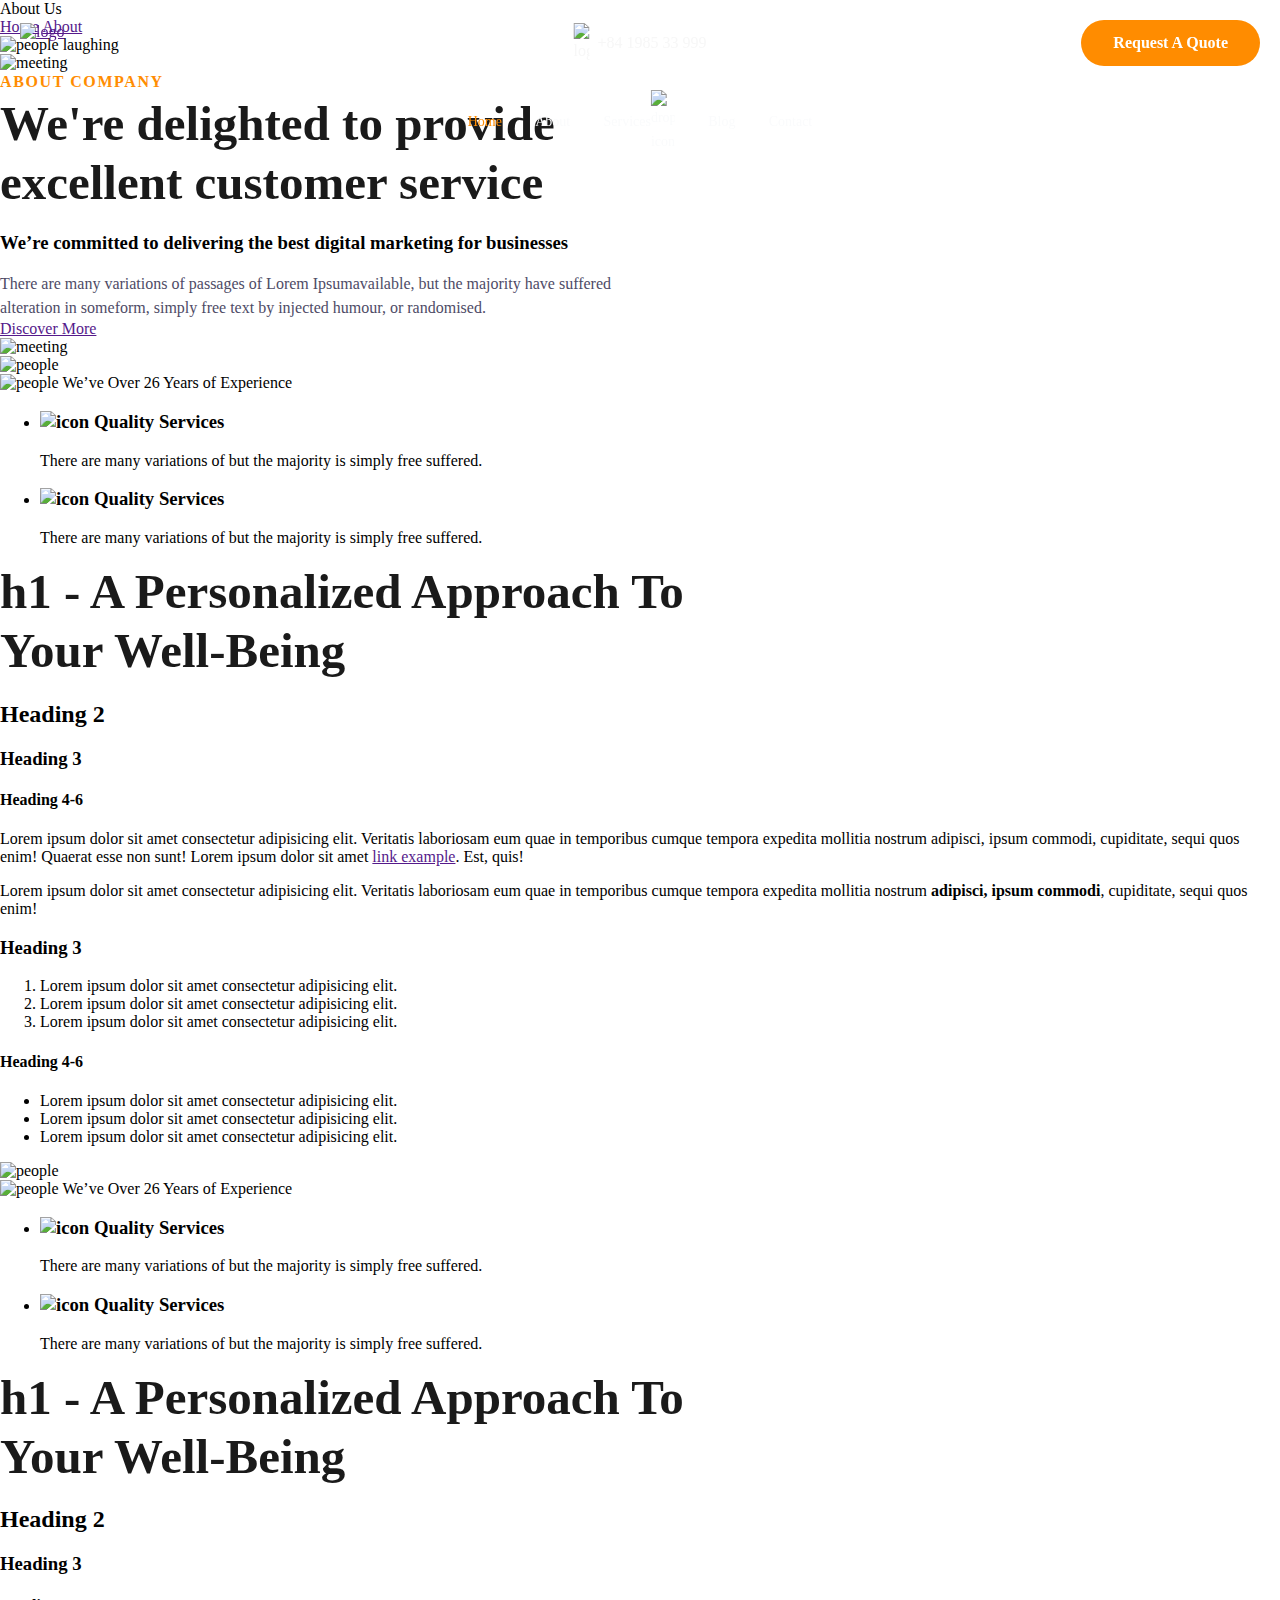
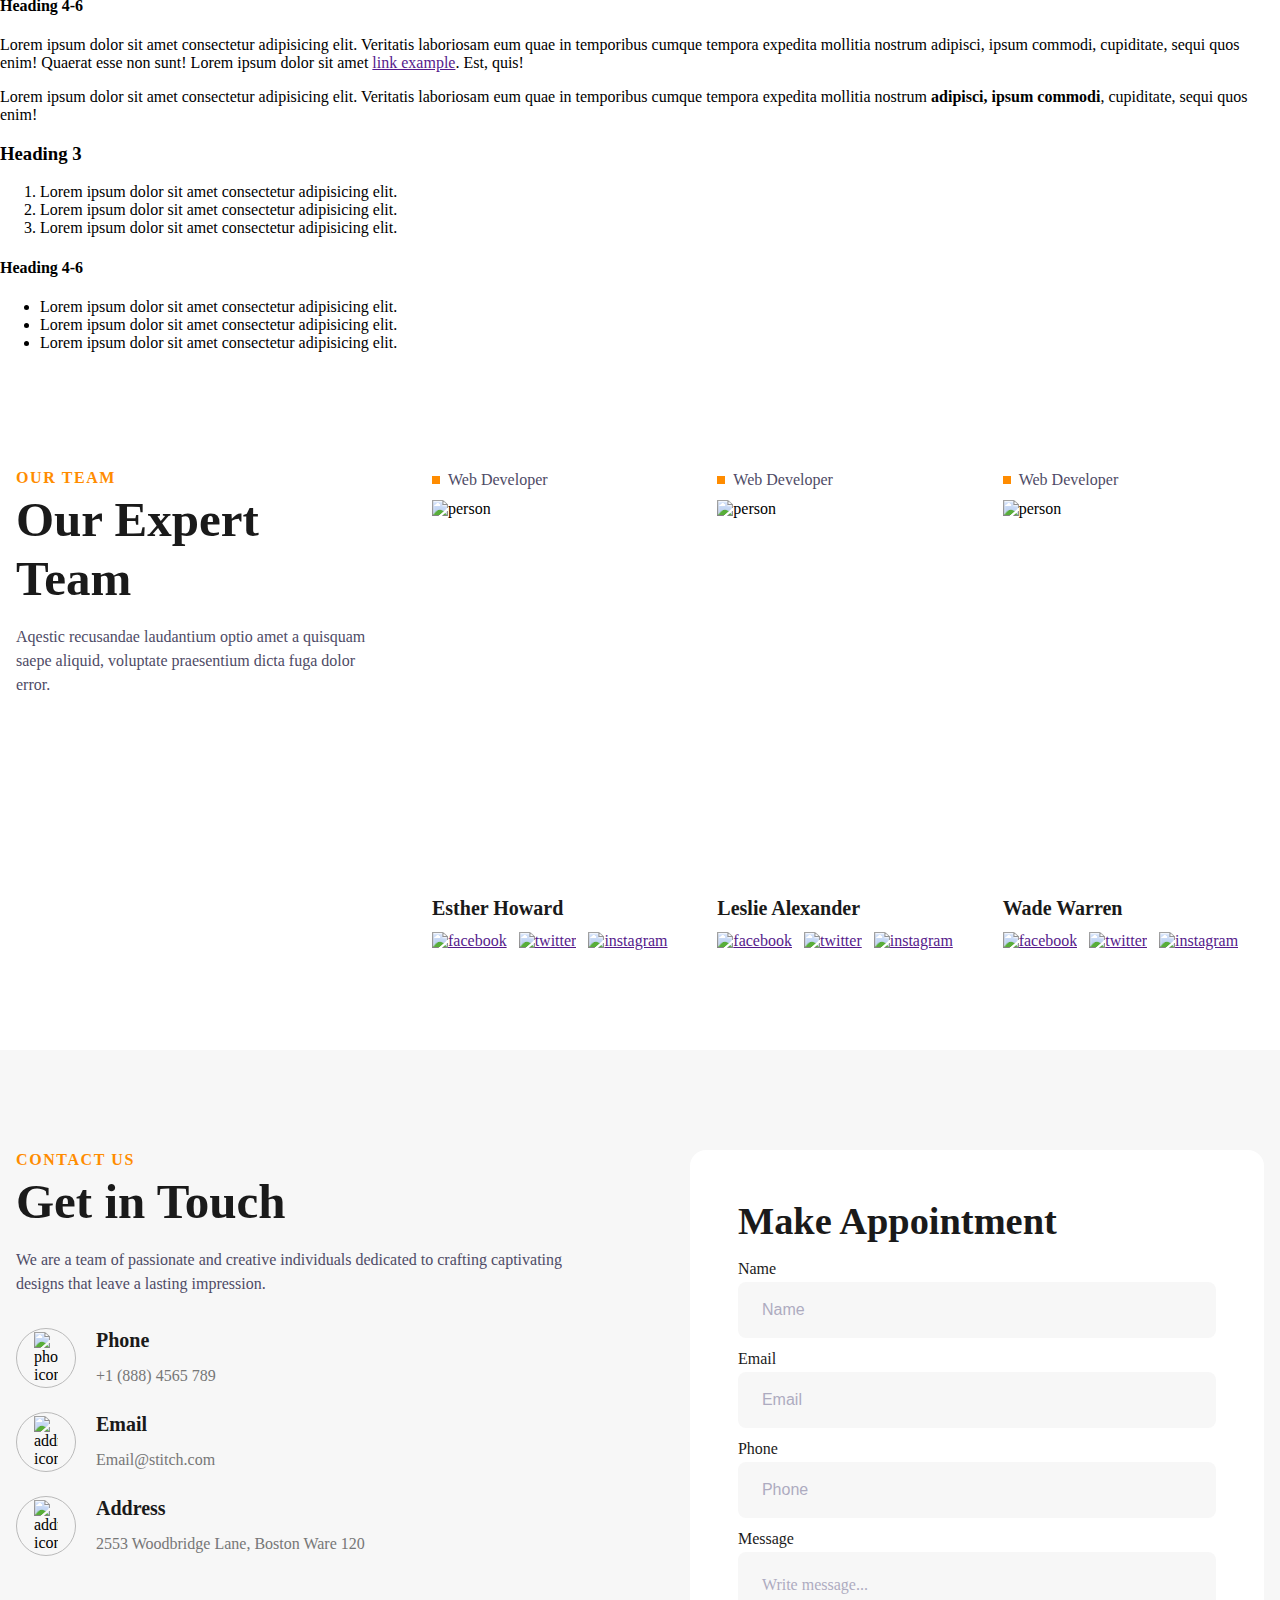
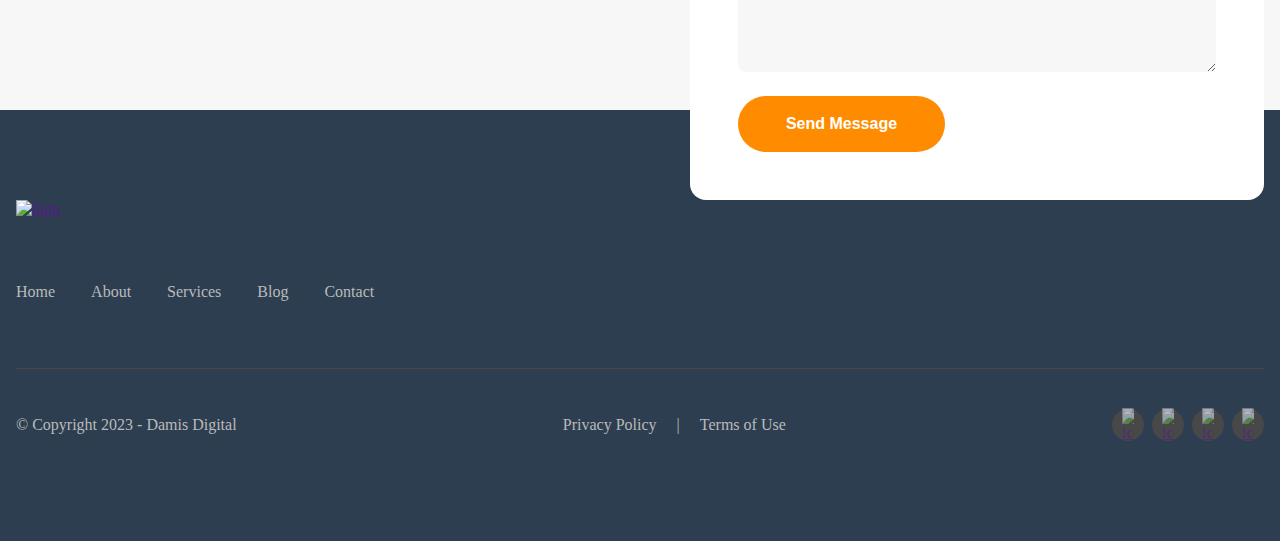
==== commit de07c559: "Update about.html" ====
--- a/about.html
+++ b/about.html
@@ -101,6 +101,63 @@
     </div>
 </header>
 <!-- ============================================ -->
+<!--                   Banner                     -->
+<!-- ============================================ -->
+
+<div id="banner-1400">
+    <div class="cs-container">
+        <span class="cs-int-title">About Us</span>
+        <div class="cs-breadcrumbs">
+            <a href="" class="cs-link">Home</a>
+            <a href="" class="cs-link cs-active">About</a>
+        </div>
+    </div>
+    <!--Background Image-->
+    <picture class="cs-background">
+        <!--Mobile Image-->
+        <source media="(max-width: 600px)" srcset="https://csimg.nyc3.cdn.digitaloceanspaces.com/Images/People/people-laughing.jpg">
+        <!--Tablet and above Image-->
+        <source media="(min-width: 601px)" srcset="https://csimg.nyc3.cdn.digitaloceanspaces.com/Images/People/people-laughing.jpg">
+        <img decoding="async" src="https://csimg.nyc3.cdn.digitaloceanspaces.com/Images/People/people-laughing.jpg" alt="people laughing" width="1280" height="568" aria-hidden="true">
+    </picture>
+</div>
+<!-- ============================================ -->
+<!--                 Side By Side                 -->
+<!-- ============================================ -->
+
+<section id="sbs-1358">
+    <div class="cs-container">
+        <picture class="cs-picture cs-picture1">
+            <!--Mobile Image-->
+            <source media="(max-width: 600px)" srcset="https://csimg.nyc3.cdn.digitaloceanspaces.com/Images/People/computer1.jpg">
+            <!--Tablet and above Image-->
+            <source media="(min-width: 601px)" srcset="https://csimg.nyc3.cdn.digitaloceanspaces.com/Images/People/computer1.jpg">
+            <img loading="lazy" decoding="async" src="https://csimg.nyc3.cdn.digitaloceanspaces.com/Images/People/computer1.jpg" alt="meeting" width="305" height="339">
+        </picture>
+        <div class="cs-content">
+            <span class="cs-topper">About Company</span>
+            <h2 class="cs-title">We're delighted to provide excellent customer service</h2>
+            <h3 class="cs-h3">
+                We’re committed to delivering the best digital 
+                marketing for businesses
+            </h3>
+            <p class="cs-text">
+                There are many variations of passages of Lorem Ipsumavailable, but the majority have suffered alteration in someform, simply free text by injected humour, or randomised.
+            </p>
+            <a href="" class="cs-button-solid">Discover More</a>
+        </div>
+        <picture class="cs-picture cs-picture2">
+            <!--Mobile Image-->
+            <source media="(max-width: 600px)" srcset="https://csimg.nyc3.cdn.digitaloceanspaces.com/Images/People/computer2.jpg">
+            <!--Tablet and above Image-->
+            <source media="(min-width: 601px)" srcset="https://csimg.nyc3.cdn.digitaloceanspaces.com/Images/People/computer2.jpg">
+            <img loading="lazy" decoding="async" src="https://csimg.nyc3.cdn.digitaloceanspaces.com/Images/People/computer2.jpg" alt="meeting" width="305" height="339">
+        </picture>
+    </div>
+    <div class="cs-bubbles cs-bubbles1" aria-hidden="true"></div>
+    <div class="cs-bubbles cs-bubbles2" aria-hidden="true"></div>
+</section>
+<!-- ============================================ -->
 <!--                 Content Page                 -->
 <!-- ============================================ -->
 
@@ -114,29 +171,7 @@
     about making the content accessible and easy to read.
 ================================================= -->
 
-<!-- ============================================ -->
-<!--                   Banner                     -->
-<!-- ============================================ -->
-
-<div id="banner-1401">
-    <div class="cs-container">
-        <span class="cs-int-title">About Us</span>
-        <div class="cs-breadcrumbs">
-            <a href="" class="cs-link">Home</a>
-            <a href="" class="cs-link cs-active">About</a>
-        </div>
-    </div>
-    <!--Background Image-->
-    <picture class="cs-background">
-        <!--Mobile Image-->
-        <source media="(max-width: 600px)" srcset="https://csimg.nyc3.cdn.digitaloceanspaces.com/Images/People/people-laughing.jpg">
-        <!--Tablet and above Image-->
-        <source media="(min-width: 601px)" srcset="https://csimg.nyc3.cdn.digitaloceanspaces.com/Images/People/people-laughing.jpg">
-        <img decoding="async" src="https://csimg.nyc3.cdn.digitaloceanspaces.com/Images/People/people-laughing.jpg" alt="people laughing" width="1280" height="568" aria-hidden="true">
-    </picture>
-</div>
-
-<section id="content-page-1401">
+<section id="content-page-1399">
     <div class="cs-container">
         <div class="cs-image-group">
             <div class="cs-flex">
@@ -203,6 +238,86 @@
     <div class="cs-bubbles" aria-hidden="true"></div>
 </section>
 <!-- ============================================ -->
+<!--                 Content Page                 -->
+<!-- ============================================ -->
+
+<!-- ============================================ 
+    This Stitch is used for content heavy interior pages
+    that have no design or layout.  Often times these are 
+    content silos where you talk extensively about a topic
+    to educate your visitors and rank on Google for the 
+    content.  These are great for pages that have a TON
+    of content.  Design isn't important here, it's all 
+    about making the content accessible and easy to read.
+================================================= -->
+
+<section id="content-page-1398">
+    <div class="cs-container">
+        <div class="cs-image-group">
+            <div class="cs-flex">
+                <picture class="cs-background">
+                    <!--Mobile Image-->
+                    <source media="(max-width: 600px)" srcset="https://csimg.nyc3.cdn.digitaloceanspaces.com/Images/People/on-computer2.jpg">
+                    <!--Tablet and above Image-->
+                    <source media="(min-width: 601px)" srcset="https://csimg.nyc3.cdn.digitaloceanspaces.com/Images/People/on-computer2.jpg">
+                    <img loading="lazy" decoding="async" src="https://csimg.nyc3.cdn.digitaloceanspaces.com/Images/People/on-computer2.jpg" alt="people" width="542" height="728">
+                </picture>
+                <div class="cs-box">
+                    <img class="cs-box-icon" loading="lazy" decoding="async" src="https://csimg.nyc3.cdn.digitaloceanspaces.com/Icons/gear-white.svg" alt="people" width="60" height="60">
+                    <span class="cs-desc">
+                        We’ve Over 26 Years of Experience
+                    </span>
+                </div>
+            </div>
+            <ul class="cs-card-group">
+                <li class="cs-item">
+                    <h3 class="cs-h3">
+                        <img class="cs-h3-icon" aria-hidden="true" loading="lazy" decoding="async" src="https://csimg.nyc3.cdn.digitaloceanspaces.com/Icons/trophy.svg" alt="icon" width="32" height="32">
+                        Quality Services
+                    </h3>
+                    <p class="cs-item-text">
+                        There are many variations of but the majority is simply free suffered.
+                    </p>
+                </li>
+                <li class="cs-item">
+                    <h3 class="cs-h3">
+                        <img class="cs-h3-icon" aria-hidden="true" loading="lazy" decoding="async" src="https://csimg.nyc3.cdn.digitaloceanspaces.com/Icons/circle-check.svg" alt="icon" width="32" height="32">
+                        Quality Services
+                    </h3>
+                    <p class="cs-item-text">
+                        There are many variations of but the majority is simply free suffered.
+                    </p>
+                </li>
+            </ul>
+        </div>
+        <div class="cs-content">
+            <h1 class="cs-title">h1 - A Personalized Approach To Your <span class="cs-color">Well-Being</span></h1>
+            <h2>Heading 2</h2>
+            <h3>Heading 3</h3>
+            <h4>Heading 4-6</h4>
+            <p>
+                Lorem ipsum dolor sit amet consectetur adipisicing elit. Veritatis laboriosam eum quae in temporibus cumque tempora expedita mollitia nostrum adipisci, ipsum commodi, cupiditate, sequi quos enim! Quaerat esse non sunt! Lorem ipsum dolor sit amet <a href="">link example</a>. Est, quis!
+            </p>
+            <p>
+                Lorem ipsum dolor sit amet consectetur adipisicing elit. Veritatis laboriosam eum quae in temporibus cumque tempora expedita mollitia nostrum <strong>adipisci, ipsum commodi</strong>, cupiditate, sequi quos enim! 
+            </p>
+            <h3>Heading 3</h3>
+            <ol>
+                <li>Lorem ipsum dolor sit amet consectetur adipisicing elit.</li>
+                <li>Lorem ipsum dolor sit amet consectetur adipisicing elit.</li>
+                <li>Lorem ipsum dolor sit amet consectetur adipisicing elit.</li>
+            </ol>
+            <h4>Heading 4-6</h4>
+            <ul>
+                <li>Lorem ipsum dolor sit amet consectetur adipisicing elit.</li>
+                <li>Lorem ipsum dolor sit amet consectetur adipisicing elit.</li>
+                <li>Lorem ipsum dolor sit amet consectetur adipisicing elit.</li>
+            </ul>
+        </div>
+    </div>
+    <div class="cs-bubbles" aria-hidden="true"></div>
+</section>
+<!-- ============================================ -->
 <!--                Meet The Team                 -->
 <!-- ============================================ -->
 
--- a/about.css
+++ b/about.css
@@ -87,8 +87,8 @@
         content: "";
         width: 100%;
         height: 100%;
-        background: #000;
-        opacity: 0.4;
+        background: #2c3e50;
+        opacity: 0.8;
         position: absolute;
         display: block;
         top: 0;
@@ -104,14 +104,14 @@
             linear,
             left top,
             left bottom,
-            from(#000000),
-            to(rgba(0, 0, 0, 0))
+            from(#2c3e50),
+            to(rgba(44, 62, 80, 0))
         );
-        background: -o-linear-gradient(top, #000000 0%, rgba(0, 0, 0, 0) 100%);
+        background: -o-linear-gradient(top, #2c3e50 0%, rgba(44, 62, 80, 0) 100%);
         background: linear-gradient(
             to bottom,
-            #000000 0%,
-            rgba(0, 0, 0, 0) 100%
+            #2c3e50 0%,
+            rgba(44, 62, 80, 0) 100%
         );
         position: absolute;
         display: block;
@@ -129,28 +129,6 @@
         object-fit: cover;
     }
 }
-/* Mobile - 360px */
-@media only screen and (min-width: 0rem) {
-    #banner-1401 .cs-background:before {
-        width: 50%;
-        height: 100%;
-        background: -webkit-gradient(
-            linear,
-            left top,
-            right top,
-            from(#000000),
-            to(rgba(0, 0, 0, 0))
-        );
-        background: -o-linear-gradient(left, #000000 0%, rgba(0, 0, 0, 0) 100%);
-        background: linear-gradient(
-            to right,
-            #000000 0%,
-            rgba(0, 0, 0, 0) 100%
-        );
-        opacity: 1;
-    }
-}
-
 /*-- -------------------------- -->
 <---        Content Page        -->
 <--- -------------------------- -*/
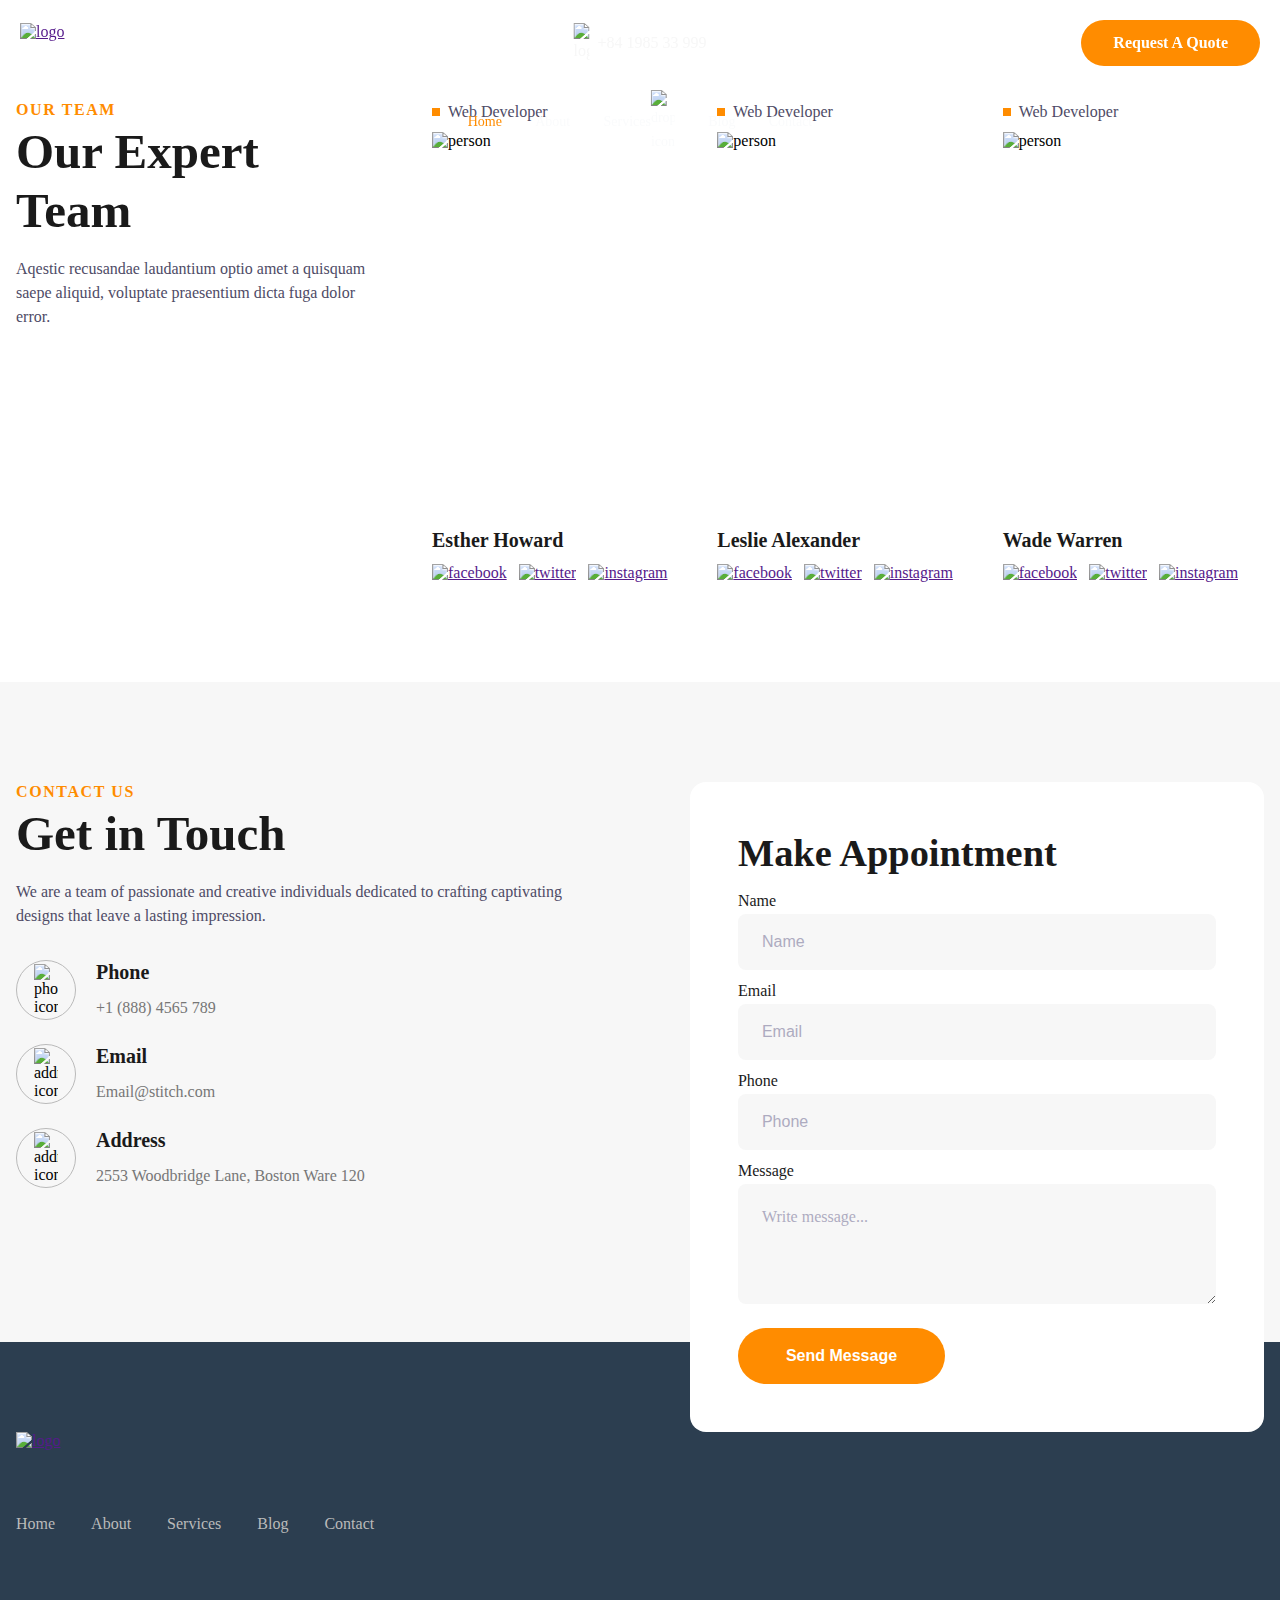
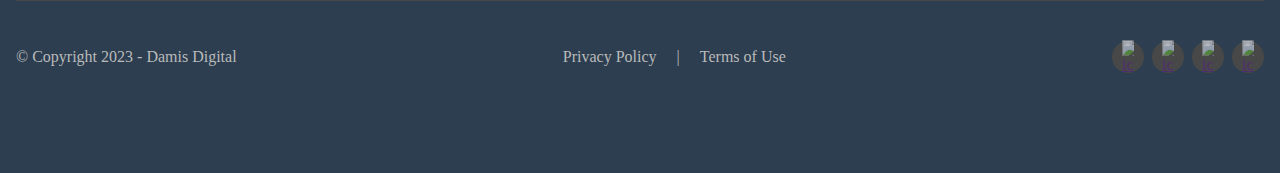
==== commit f9916427: "Update about.html" ====
--- a/about.html
+++ b/about.html
@@ -100,223 +100,7 @@
         </button> -->
     </div>
 </header>
-<!-- ============================================ -->
-<!--                   Banner                     -->
-<!-- ============================================ -->
-
-<div id="banner-1400">
-    <div class="cs-container">
-        <span class="cs-int-title">About Us</span>
-        <div class="cs-breadcrumbs">
-            <a href="" class="cs-link">Home</a>
-            <a href="" class="cs-link cs-active">About</a>
-        </div>
-    </div>
-    <!--Background Image-->
-    <picture class="cs-background">
-        <!--Mobile Image-->
-        <source media="(max-width: 600px)" srcset="https://csimg.nyc3.cdn.digitaloceanspaces.com/Images/People/people-laughing.jpg">
-        <!--Tablet and above Image-->
-        <source media="(min-width: 601px)" srcset="https://csimg.nyc3.cdn.digitaloceanspaces.com/Images/People/people-laughing.jpg">
-        <img decoding="async" src="https://csimg.nyc3.cdn.digitaloceanspaces.com/Images/People/people-laughing.jpg" alt="people laughing" width="1280" height="568" aria-hidden="true">
-    </picture>
-</div>
-<!-- ============================================ -->
-<!--                 Side By Side                 -->
-<!-- ============================================ -->
-
-<section id="sbs-1358">
-    <div class="cs-container">
-        <picture class="cs-picture cs-picture1">
-            <!--Mobile Image-->
-            <source media="(max-width: 600px)" srcset="https://csimg.nyc3.cdn.digitaloceanspaces.com/Images/People/computer1.jpg">
-            <!--Tablet and above Image-->
-            <source media="(min-width: 601px)" srcset="https://csimg.nyc3.cdn.digitaloceanspaces.com/Images/People/computer1.jpg">
-            <img loading="lazy" decoding="async" src="https://csimg.nyc3.cdn.digitaloceanspaces.com/Images/People/computer1.jpg" alt="meeting" width="305" height="339">
-        </picture>
-        <div class="cs-content">
-            <span class="cs-topper">About Company</span>
-            <h2 class="cs-title">We're delighted to provide excellent customer service</h2>
-            <h3 class="cs-h3">
-                We’re committed to delivering the best digital 
-                marketing for businesses
-            </h3>
-            <p class="cs-text">
-                There are many variations of passages of Lorem Ipsumavailable, but the majority have suffered alteration in someform, simply free text by injected humour, or randomised.
-            </p>
-            <a href="" class="cs-button-solid">Discover More</a>
-        </div>
-        <picture class="cs-picture cs-picture2">
-            <!--Mobile Image-->
-            <source media="(max-width: 600px)" srcset="https://csimg.nyc3.cdn.digitaloceanspaces.com/Images/People/computer2.jpg">
-            <!--Tablet and above Image-->
-            <source media="(min-width: 601px)" srcset="https://csimg.nyc3.cdn.digitaloceanspaces.com/Images/People/computer2.jpg">
-            <img loading="lazy" decoding="async" src="https://csimg.nyc3.cdn.digitaloceanspaces.com/Images/People/computer2.jpg" alt="meeting" width="305" height="339">
-        </picture>
-    </div>
-    <div class="cs-bubbles cs-bubbles1" aria-hidden="true"></div>
-    <div class="cs-bubbles cs-bubbles2" aria-hidden="true"></div>
-</section>
-<!-- ============================================ -->
-<!--                 Content Page                 -->
-<!-- ============================================ -->
-
-<!-- ============================================ 
-    This Stitch is used for content heavy interior pages
-    that have no design or layout.  Often times these are 
-    content silos where you talk extensively about a topic
-    to educate your visitors and rank on Google for the 
-    content.  These are great for pages that have a TON
-    of content.  Design isn't important here, it's all 
-    about making the content accessible and easy to read.
-================================================= -->
-
-<section id="content-page-1399">
-    <div class="cs-container">
-        <div class="cs-image-group">
-            <div class="cs-flex">
-                <picture class="cs-background">
-                    <!--Mobile Image-->
-                    <source media="(max-width: 600px)" srcset="https://csimg.nyc3.cdn.digitaloceanspaces.com/Images/People/on-computer2.jpg">
-                    <!--Tablet and above Image-->
-                    <source media="(min-width: 601px)" srcset="https://csimg.nyc3.cdn.digitaloceanspaces.com/Images/People/on-computer2.jpg">
-                    <img loading="lazy" decoding="async" src="https://csimg.nyc3.cdn.digitaloceanspaces.com/Images/People/on-computer2.jpg" alt="people" width="542" height="728">
-                </picture>
-                <div class="cs-box">
-                    <img class="cs-box-icon" loading="lazy" decoding="async" src="https://csimg.nyc3.cdn.digitaloceanspaces.com/Icons/gear-white.svg" alt="people" width="60" height="60">
-                    <span class="cs-desc">
-                        We’ve Over 26 Years of Experience
-                    </span>
-                </div>
-            </div>
-            <ul class="cs-card-group">
-                <li class="cs-item">
-                    <h3 class="cs-h3">
-                        <img class="cs-h3-icon" aria-hidden="true" loading="lazy" decoding="async" src="https://csimg.nyc3.cdn.digitaloceanspaces.com/Icons/trophy.svg" alt="icon" width="32" height="32">
-                        Quality Services
-                    </h3>
-                    <p class="cs-item-text">
-                        There are many variations of but the majority is simply free suffered.
-                    </p>
-                </li>
-                <li class="cs-item">
-                    <h3 class="cs-h3">
-                        <img class="cs-h3-icon" aria-hidden="true" loading="lazy" decoding="async" src="https://csimg.nyc3.cdn.digitaloceanspaces.com/Icons/circle-check.svg" alt="icon" width="32" height="32">
-                        Quality Services
-                    </h3>
-                    <p class="cs-item-text">
-                        There are many variations of but the majority is simply free suffered.
-                    </p>
-                </li>
-            </ul>
-        </div>
-        <div class="cs-content">
-            <h1 class="cs-title">h1 - A Personalized Approach To Your <span class="cs-color">Well-Being</span></h1>
-            <h2>Heading 2</h2>
-            <h3>Heading 3</h3>
-            <h4>Heading 4-6</h4>
-            <p>
-                Lorem ipsum dolor sit amet consectetur adipisicing elit. Veritatis laboriosam eum quae in temporibus cumque tempora expedita mollitia nostrum adipisci, ipsum commodi, cupiditate, sequi quos enim! Quaerat esse non sunt! Lorem ipsum dolor sit amet <a href="">link example</a>. Est, quis!
-            </p>
-            <p>
-                Lorem ipsum dolor sit amet consectetur adipisicing elit. Veritatis laboriosam eum quae in temporibus cumque tempora expedita mollitia nostrum <strong>adipisci, ipsum commodi</strong>, cupiditate, sequi quos enim! 
-            </p>
-            <h3>Heading 3</h3>
-            <ol>
-                <li>Lorem ipsum dolor sit amet consectetur adipisicing elit.</li>
-                <li>Lorem ipsum dolor sit amet consectetur adipisicing elit.</li>
-                <li>Lorem ipsum dolor sit amet consectetur adipisicing elit.</li>
-            </ol>
-            <h4>Heading 4-6</h4>
-            <ul>
-                <li>Lorem ipsum dolor sit amet consectetur adipisicing elit.</li>
-                <li>Lorem ipsum dolor sit amet consectetur adipisicing elit.</li>
-                <li>Lorem ipsum dolor sit amet consectetur adipisicing elit.</li>
-            </ul>
-        </div>
-    </div>
-    <div class="cs-bubbles" aria-hidden="true"></div>
-</section>
-<!-- ============================================ -->
-<!--                 Content Page                 -->
-<!-- ============================================ -->
-
-<!-- ============================================ 
-    This Stitch is used for content heavy interior pages
-    that have no design or layout.  Often times these are 
-    content silos where you talk extensively about a topic
-    to educate your visitors and rank on Google for the 
-    content.  These are great for pages that have a TON
-    of content.  Design isn't important here, it's all 
-    about making the content accessible and easy to read.
-================================================= -->
-
-<section id="content-page-1398">
-    <div class="cs-container">
-        <div class="cs-image-group">
-            <div class="cs-flex">
-                <picture class="cs-background">
-                    <!--Mobile Image-->
-                    <source media="(max-width: 600px)" srcset="https://csimg.nyc3.cdn.digitaloceanspaces.com/Images/People/on-computer2.jpg">
-                    <!--Tablet and above Image-->
-                    <source media="(min-width: 601px)" srcset="https://csimg.nyc3.cdn.digitaloceanspaces.com/Images/People/on-computer2.jpg">
-                    <img loading="lazy" decoding="async" src="https://csimg.nyc3.cdn.digitaloceanspaces.com/Images/People/on-computer2.jpg" alt="people" width="542" height="728">
-                </picture>
-                <div class="cs-box">
-                    <img class="cs-box-icon" loading="lazy" decoding="async" src="https://csimg.nyc3.cdn.digitaloceanspaces.com/Icons/gear-white.svg" alt="people" width="60" height="60">
-                    <span class="cs-desc">
-                        We’ve Over 26 Years of Experience
-                    </span>
-                </div>
-            </div>
-            <ul class="cs-card-group">
-                <li class="cs-item">
-                    <h3 class="cs-h3">
-                        <img class="cs-h3-icon" aria-hidden="true" loading="lazy" decoding="async" src="https://csimg.nyc3.cdn.digitaloceanspaces.com/Icons/trophy.svg" alt="icon" width="32" height="32">
-                        Quality Services
-                    </h3>
-                    <p class="cs-item-text">
-                        There are many variations of but the majority is simply free suffered.
-                    </p>
-                </li>
-                <li class="cs-item">
-                    <h3 class="cs-h3">
-                        <img class="cs-h3-icon" aria-hidden="true" loading="lazy" decoding="async" src="https://csimg.nyc3.cdn.digitaloceanspaces.com/Icons/circle-check.svg" alt="icon" width="32" height="32">
-                        Quality Services
-                    </h3>
-                    <p class="cs-item-text">
-                        There are many variations of but the majority is simply free suffered.
-                    </p>
-                </li>
-            </ul>
-        </div>
-        <div class="cs-content">
-            <h1 class="cs-title">h1 - A Personalized Approach To Your <span class="cs-color">Well-Being</span></h1>
-            <h2>Heading 2</h2>
-            <h3>Heading 3</h3>
-            <h4>Heading 4-6</h4>
-            <p>
-                Lorem ipsum dolor sit amet consectetur adipisicing elit. Veritatis laboriosam eum quae in temporibus cumque tempora expedita mollitia nostrum adipisci, ipsum commodi, cupiditate, sequi quos enim! Quaerat esse non sunt! Lorem ipsum dolor sit amet <a href="">link example</a>. Est, quis!
-            </p>
-            <p>
-                Lorem ipsum dolor sit amet consectetur adipisicing elit. Veritatis laboriosam eum quae in temporibus cumque tempora expedita mollitia nostrum <strong>adipisci, ipsum commodi</strong>, cupiditate, sequi quos enim! 
-            </p>
-            <h3>Heading 3</h3>
-            <ol>
-                <li>Lorem ipsum dolor sit amet consectetur adipisicing elit.</li>
-                <li>Lorem ipsum dolor sit amet consectetur adipisicing elit.</li>
-                <li>Lorem ipsum dolor sit amet consectetur adipisicing elit.</li>
-            </ol>
-            <h4>Heading 4-6</h4>
-            <ul>
-                <li>Lorem ipsum dolor sit amet consectetur adipisicing elit.</li>
-                <li>Lorem ipsum dolor sit amet consectetur adipisicing elit.</li>
-                <li>Lorem ipsum dolor sit amet consectetur adipisicing elit.</li>
-            </ul>
-        </div>
-    </div>
-    <div class="cs-bubbles" aria-hidden="true"></div>
-</section>
+
 <!-- ============================================ -->
 <!--                Meet The Team                 -->
 <!-- ============================================ -->
--- a/about.css
+++ b/about.css
@@ -1,3 +1,1064 @@
+/*-- -------------------------- -->
+<---        Content Page        -->
+<--- -------------------------- -*/
+
+/* Mobile - 360px */
+@media only screen and (min-width: 0rem) {
+    @keyframes floatAnimation {
+        0% {
+            transform: translateY(0);
+        }
+        50% {
+            transform: translateY(-2rem);
+        }
+        100% {
+            transform: translateY(0);
+        }
+    }
+    @keyframes floatAnimation2 {
+        0% {
+            transform: translateY(0);
+        }
+        50% {
+            transform: translateY(-3rem);
+        }
+        100% {
+            transform: translateY(0);
+        }
+    }
+    #content-page-1398 {
+        padding: var(--sectionPadding);
+        background-color: #fff;
+        /* clips the wave background from causing overflow issues when it goes off screen */
+        overflow: hidden;
+        position: relative;
+        z-index: 1;
+    }
+    #content-page-1398 .cs-container {
+        width: 100%;
+        max-width: 80rem;
+        margin: auto;
+        display: flex;
+        flex-direction: column;
+        align-items: center;
+        /* 40px - 64px */
+        gap: clamp(2.5rem, 4vw, 4rem);
+        position: relative;
+    }
+    #content-page-1398 .cs-content {
+        /* set text align to left if content needs to be left aligned */
+        text-align: left;
+        width: 100%;
+        max-width: 46.125rem;
+        display: flex;
+        flex-direction: column;
+        /* centers content horizontally, set to flex-start to left align */
+        align-items: flex-start;
+    }
+    #content-page-1398 .cs-title {
+        font-size: var(--headerFontSize);
+        font-weight: 900;
+        line-height: 1.2em;
+        text-align: inherit;
+        width: 100%;
+        max-width: 100%;
+        margin: 0 0 1rem 0;
+        color: var(--headerColor);
+        position: relative;
+    }
+    #content-page-1398 h2,
+    #content-page-1398 h3,
+    #content-page-1398 h4,
+    #content-page-1398 h5,
+    #content-page-1398 h6 {
+        font-weight: 700;
+        text-align: inherit;
+        margin: 0 0 1rem 0;
+        color: var(--headerColor);
+    }
+    #content-page-1398 h2 {
+        font-size: 2rem;
+        margin-top: 2rem;
+    }
+    #content-page-1398 h3 {
+        font-size: 1.5rem;
+        color: var(--primary);
+    }
+    #content-page-1398 h4,
+    #content-page-1398 h5,
+    #content-page-1398 h6 {
+        font-size: 1.25rem;
+    }
+    #content-page-1398 .cs-button-solid {
+        margin-bottom: 2rem;
+    }
+    #content-page-1398 .cs-no-margin {
+        margin: 0;
+    }
+    #content-page-1398 .cs-color {
+        color: var(--primary);
+    }
+    #content-page-1398 p {
+        font-size: var(--bodyFontSize);
+        line-height: 1.5em;
+        text-align: inherit;
+        width: 100%;
+        margin: 0 0 1rem 0;
+        color: var(--bodyTextColor);
+    }
+    #content-page-1398 p:last-of-type {
+        margin-bottom: 2rem;
+    }
+    #content-page-1398 p a {
+        font-size: inherit;
+        line-height: inherit;
+        text-decoration: underline;
+        color: var(--primary);
+        filter: brightness(120%);
+    }
+    #content-page-1398 ol,
+    #content-page-1398 ul {
+        padding-left: 1.5rem;
+        margin: 0 0 2rem 0;
+        color: var(--bodyTextColor);
+        display: flex;
+        flex-direction: column;
+        gap: 1rem;
+    }
+    #content-page-1398 ul li {
+        list-style: none;
+        color: inherit;
+        position: relative;
+    }
+    #content-page-1398 ul li:before {
+        /* custom list bullet */
+        content: "";
+        width: 3px;
+        height: 3px;
+        background: currentColor;
+        opacity: 1;
+        border-radius: 50%;
+        position: absolute;
+        display: block;
+        top: 0.625rem;
+        left: -0.75rem;
+    }
+    #content-page-1398 img {
+        width: 100%;
+        height: auto;
+        display: block;
+    }
+    #content-page-1398 .cs-image-group {
+        width: 100%;
+        display: none;
+        flex-direction: column;
+        /* 16px - 20px */
+        gap: clamp(1rem, 2.6vw, 1.25rem);
+        position: relative;
+    }
+    #content-page-1398 .cs-flex {
+        position: relative;
+    }
+    #content-page-1398 .cs-background {
+        width: 100%;
+        height: 100%;
+        /* 32px - 48px */
+        border-radius: clamp(2rem, 4vw, 3rem);
+        /* clips the corners of the children around the border radius */
+        overflow: hidden;
+        /* makes it cover the parent dimensions */
+        object-fit: cover;
+        display: block;
+    }
+    #content-page-1398 .cs-background img {
+        width: 100%;
+        height: 100%;
+        /* makes it cover the parent like a backgorund image */
+        object-fit: cover;
+        display: block;
+    }
+    #content-page-1398 .cs-box {
+        text-align: left;
+        width: 100%;
+        max-width: 12.5rem;
+        padding: 2rem;
+        /* prevents padding from affecting height and width */
+        box-sizing: border-box;
+        background-color: var(--primary);
+        /* 48px - 80px */
+        border-radius: 2rem;
+        display: none;
+        flex-direction: column;
+        align-items: flex-start;
+        gap: 1.5rem;
+        position: absolute;
+        /* 12px - 20px */
+        right: clamp(0.75rem, 1.9vw, 1.5rem);
+        /* 12px - 20px */
+        bottom: clamp(0.75rem, 1.9vw, 1.5rem);
+    }
+    #content-page-1398 .cs-box-icon {
+        width: 3.75rem;
+        height: auto;
+        display: block;
+    }
+    #content-page-1398 .cs-desc {
+        font-size: 1.25rem;
+        line-height: 1.2em;
+        text-align: inherit;
+        font-weight: 700;
+        width: 100%;
+        margin: 0;
+        color: var(--bodyTextColorWhite);
+    }
+    #content-page-1398 .cs-card-group {
+        width: 100%;
+        max-width: 39.375rem;
+        margin: 0 0 1.5rem 0;
+        padding: 0;
+        display: grid;
+        grid-template-columns: repeat(auto-fit, minmax(15.265rem, 1fr));
+        align-items: center;
+        gap: clamp(1rem, 2vw, 1.25rem);
+    }
+    #content-page-1398 .cs-item {
+        list-style: none;
+        /* 16px - 24px */
+        padding: clamp(1rem, 3vw, 1.5rem);
+        /* prevents padding from affecting height and width */
+        box-sizing: border-box;
+        background-color: #f7f7f7;
+        border-radius: 1rem;
+        border: 1px solid #e8e8e8;
+        display: flex;
+        flex-direction: column;
+        align-items: flex-start;
+        gap: 0.75rem;
+    }
+    #content-page-1398 .cs-item:before {
+        display: none;
+    }
+    #content-page-1398 .cs-h3 {
+        font-size: 1.25rem;
+        line-height: 1.2em;
+        font-weight: 700;
+        margin: 0;
+        color: var(--headerColor);
+        display: flex;
+        justify-content: flex-start;
+        align-items: center;
+        gap: 0.5rem;
+    }
+    #content-page-1398 .cs-h3-icon {
+        width: 2rem;
+        height: auto;
+        display: block;
+    }
+    #content-page-1398 .cs-item-text {
+        font-size: 0.875rem;
+        line-height: 1.5em;
+        margin: 0;
+        color: var(--bodyTextColor);
+    }
+    #content-page-1398 .cs-item-text:last-of-type {
+        margin: 0;
+    }
+    #content-page-1398 .cs-ul {
+        width: 100%;
+        margin: 0 0 1.5rem 0;
+        padding: 0;
+        display: flex;
+        flex-direction: column;
+        align-items: flex-start;
+        gap: 0.75rem;
+    }
+    #content-page-1398 .cs-li {
+        font-size: var(--bodyFontSize);
+        list-style: none;
+        line-height: 1.5em;
+        width: 100%;
+        color: var(--bodyTextColor);
+        display: flex;
+        justify-content: flex-start;
+        /* push icon top the top so if the list item goes to two lines the icon stays at the top */
+        align-items: flex-start;
+        gap: 0.5rem;
+    }
+    #content-page-1398 .cs-icon {
+        width: 1.5rem;
+        height: auto;
+        /* adds extra space between the icon and top of parent so it's more centered */
+        margin-top: 1px;
+        display: block;
+    }
+    #content-page-1398 .cs-bubbles {
+        font-size: min(2.5vw, 0.7em);
+        width: 36.375em;
+        height: 34.8125em;
+        display: none;
+        position: absolute;
+        /* changes to auto at larger desktop */
+        left: -16.25em;
+        /* changes to -220px at large desktop */
+        bottom: -3.125em;
+        z-index: -1;
+    }
+    #content-page-1398 .cs-bubbles:before {
+        /* white border bubble */
+        content: "";
+        width: 29em;
+        height: 29em;
+        background: transparent;
+        border: 1px solid #1a1a1a;
+        border-radius: 50%;
+        opacity: 1;
+        position: absolute;
+        display: block;
+        top: 0;
+        left: 0;
+        animation-name: floatAnimation;
+        animation-duration: 5s;
+        animation-timing-function: ease-in-out;
+        animation-fill-mode: forwards;
+        animation-iteration-count: infinite;
+    }
+    #content-page-1398 .cs-bubbles:after {
+        /* orange bubble */
+        content: "";
+        width: 22.875em;
+        height: 22.875em;
+        background: var(--primary);
+        opacity: 0.15;
+        border-radius: 50%;
+        display: block;
+        position: absolute;
+        bottom: 0;
+        right: 0;
+        z-index: -1;
+        animation-name: floatAnimation2;
+        animation-duration: 14s;
+        animation-timing-function: ease-in-out;
+        animation-fill-mode: forwards;
+        animation-iteration-count: infinite;
+    }
+}
+/* Tablet - 768px */
+@media only screen and (min-width: 48rem) {
+    #content-page-1398 .cs-container {
+        flex-direction: row;
+        align-items: flex-start;
+        justify-content: space-between;
+    }
+    #content-page-1398 .cs-content {
+        width: 50%;
+        max-width: 42.125rem;
+        /* prevents flexbox from squishing it */
+        flex: none;
+    }
+    #content-page-1398 .cs-image-group {
+        width: 44%;
+        max-width: 33.875rem;
+        display: flex;
+    }
+}
+/* Desktop - 1200px */
+@media only screen and (min-width: 75rem) {
+    #content-page-1398 .cs-content {
+        width: 53%;
+    }
+    #content-page-1398 .cs-image-group {
+        width: 43%;
+    }
+    #content-page-1398 .cs-box {
+        display: flex;
+    }
+    #content-page-1398 .cs-bubbles {
+        font-size: 1em;
+        margin-right: 37.5rem;
+        display: block;
+        left: auto;
+        right: 50%;
+        bottom: -13.75rem;
+    }
+}
+/*-- -------------------------- -->
+<---        Content Page        -->
+<--- -------------------------- -*/
+
+/* Mobile - 360px */
+@media only screen and (min-width: 0rem) {
+    @keyframes floatAnimation {
+        0% {
+            transform: translateY(0);
+        }
+        50% {
+            transform: translateY(-2rem);
+        }
+        100% {
+            transform: translateY(0);
+        }
+    }
+    @keyframes floatAnimation2 {
+        0% {
+            transform: translateY(0);
+        }
+        50% {
+            transform: translateY(-3rem);
+        }
+        100% {
+            transform: translateY(0);
+        }
+    }
+    #content-page-1399 {
+        padding: var(--sectionPadding);
+        background-color: #fff;
+        /* clips the wave background from causing overflow issues when it goes off screen */
+        overflow: hidden;
+        position: relative;
+        z-index: 1;
+    }
+    #content-page-1399 .cs-container {
+        width: 100%;
+        max-width: 80rem;
+        margin: auto;
+        display: flex;
+        flex-direction: column;
+        align-items: center;
+        /* 40px - 64px */
+        gap: clamp(2.5rem, 4vw, 4rem);
+        position: relative;
+    }
+    #content-page-1399 .cs-content {
+        /* set text align to left if content needs to be left aligned */
+        text-align: left;
+        width: 100%;
+        max-width: 46.125rem;
+        display: flex;
+        flex-direction: column;
+        /* centers content horizontally, set to flex-start to left align */
+        align-items: flex-start;
+    }
+    #content-page-1399 .cs-title {
+        font-size: var(--headerFontSize);
+        font-weight: 900;
+        line-height: 1.2em;
+        text-align: inherit;
+        width: 100%;
+        max-width: 100%;
+        margin: 0 0 1rem 0;
+        color: var(--headerColor);
+        position: relative;
+    }
+    #content-page-1399 h2,
+    #content-page-1399 h3,
+    #content-page-1399 h4,
+    #content-page-1399 h5,
+    #content-page-1399 h6 {
+        font-weight: 700;
+        text-align: inherit;
+        margin: 0 0 1rem 0;
+        color: var(--headerColor);
+    }
+    #content-page-1399 h2 {
+        font-size: 2rem;
+        margin-top: 2rem;
+    }
+    #content-page-1399 h3 {
+        font-size: 1.5rem;
+        color: var(--primary);
+    }
+    #content-page-1399 h4,
+    #content-page-1399 h5,
+    #content-page-1399 h6 {
+        font-size: 1.25rem;
+    }
+    #content-page-1399 .cs-button-solid {
+        margin-bottom: 2rem;
+    }
+    #content-page-1399 .cs-no-margin {
+        margin: 0;
+    }
+    #content-page-1399 .cs-color {
+        color: var(--primary);
+    }
+    #content-page-1399 p {
+        font-size: var(--bodyFontSize);
+        line-height: 1.5em;
+        text-align: inherit;
+        width: 100%;
+        margin: 0 0 1rem 0;
+        color: var(--bodyTextColor);
+    }
+    #content-page-1399 p:last-of-type {
+        margin-bottom: 2rem;
+    }
+    #content-page-1399 p a {
+        font-size: inherit;
+        line-height: inherit;
+        text-decoration: underline;
+        color: var(--primary);
+        filter: brightness(120%);
+    }
+    #content-page-1399 ol,
+    #content-page-1399 ul {
+        padding-left: 1.5rem;
+        margin: 0 0 2rem 0;
+        color: var(--bodyTextColor);
+        display: flex;
+        flex-direction: column;
+        gap: 1rem;
+    }
+    #content-page-1399 ul li {
+        list-style: none;
+        color: inherit;
+        position: relative;
+    }
+    #content-page-1399 ul li:before {
+        /* custom list bullet */
+        content: "";
+        width: 3px;
+        height: 3px;
+        background: currentColor;
+        opacity: 1;
+        border-radius: 50%;
+        position: absolute;
+        display: block;
+        top: 0.625rem;
+        left: -0.75rem;
+    }
+    #content-page-1399 img {
+        width: 100%;
+        height: auto;
+        display: block;
+    }
+    #content-page-1399 .cs-image-group {
+        width: 100%;
+        display: none;
+        flex-direction: column;
+        /* 16px - 20px */
+        gap: clamp(1rem, 2.6vw, 1.25rem);
+        position: relative;
+    }
+    #content-page-1399 .cs-flex {
+        position: relative;
+    }
+    #content-page-1399 .cs-background {
+        width: 100%;
+        height: 100%;
+        /* 32px - 48px */
+        border-radius: clamp(2rem, 4vw, 3rem);
+        /* clips the corners of the children around the border radius */
+        overflow: hidden;
+        /* makes it cover the parent dimensions */
+        object-fit: cover;
+        display: block;
+    }
+    #content-page-1399 .cs-background img {
+        width: 100%;
+        height: 100%;
+        /* makes it cover the parent like a backgorund image */
+        object-fit: cover;
+        display: block;
+    }
+    #content-page-1399 .cs-box {
+        text-align: left;
+        width: 100%;
+        max-width: 12.5rem;
+        padding: 2rem;
+        /* prevents padding from affecting height and width */
+        box-sizing: border-box;
+        background-color: var(--primary);
+        /* 48px - 80px */
+        border-radius: 2rem;
+        display: none;
+        flex-direction: column;
+        align-items: flex-start;
+        gap: 1.5rem;
+        position: absolute;
+        /* 12px - 20px */
+        right: clamp(0.75rem, 1.9vw, 1.5rem);
+        /* 12px - 20px */
+        bottom: clamp(0.75rem, 1.9vw, 1.5rem);
+    }
+    #content-page-1399 .cs-box-icon {
+        width: 3.75rem;
+        height: auto;
+        display: block;
+    }
+    #content-page-1399 .cs-desc {
+        font-size: 1.25rem;
+        line-height: 1.2em;
+        text-align: inherit;
+        font-weight: 700;
+        width: 100%;
+        margin: 0;
+        color: var(--bodyTextColorWhite);
+    }
+    #content-page-1399 .cs-card-group {
+        width: 100%;
+        max-width: 39.375rem;
+        margin: 0 0 1.5rem 0;
+        padding: 0;
+        display: grid;
+        grid-template-columns: repeat(auto-fit, minmax(15.265rem, 1fr));
+        align-items: center;
+        gap: clamp(1rem, 2vw, 1.25rem);
+    }
+    #content-page-1399 .cs-item {
+        list-style: none;
+        /* 16px - 24px */
+        padding: clamp(1rem, 3vw, 1.5rem);
+        /* prevents padding from affecting height and width */
+        box-sizing: border-box;
+        background-color: #f7f7f7;
+        border-radius: 1rem;
+        border: 1px solid #e8e8e8;
+        display: flex;
+        flex-direction: column;
+        align-items: flex-start;
+        gap: 0.75rem;
+    }
+    #content-page-1399 .cs-item:before {
+        display: none;
+    }
+    #content-page-1399 .cs-h3 {
+        font-size: 1.25rem;
+        line-height: 1.2em;
+        font-weight: 700;
+        margin: 0;
+        color: var(--headerColor);
+        display: flex;
+        justify-content: flex-start;
+        align-items: center;
+        gap: 0.5rem;
+    }
+    #content-page-1399 .cs-h3-icon {
+        width: 2rem;
+        height: auto;
+        display: block;
+    }
+    #content-page-1399 .cs-item-text {
+        font-size: 0.875rem;
+        line-height: 1.5em;
+        margin: 0;
+        color: var(--bodyTextColor);
+    }
+    #content-page-1399 .cs-item-text:last-of-type {
+        margin: 0;
+    }
+    #content-page-1399 .cs-ul {
+        width: 100%;
+        margin: 0 0 1.5rem 0;
+        padding: 0;
+        display: flex;
+        flex-direction: column;
+        align-items: flex-start;
+        gap: 0.75rem;
+    }
+    #content-page-1399 .cs-li {
+        font-size: var(--bodyFontSize);
+        list-style: none;
+        line-height: 1.5em;
+        width: 100%;
+        color: var(--bodyTextColor);
+        display: flex;
+        justify-content: flex-start;
+        /* push icon top the top so if the list item goes to two lines the icon stays at the top */
+        align-items: flex-start;
+        gap: 0.5rem;
+    }
+    #content-page-1399 .cs-icon {
+        width: 1.5rem;
+        height: auto;
+        /* adds extra space between the icon and top of parent so it's more centered */
+        margin-top: 1px;
+        display: block;
+    }
+    #content-page-1399 .cs-bubbles {
+        font-size: min(2.5vw, 0.7em);
+        width: 36.375em;
+        height: 34.8125em;
+        display: none;
+        position: absolute;
+        /* changes to auto at larger desktop */
+        right: -16.25em;
+        /* changes to -220px at large desktop */
+        bottom: -3.125em;
+        z-index: -1;
+    }
+    #content-page-1399 .cs-bubbles:before {
+        /* white border bubble */
+        content: "";
+        width: 29em;
+        height: 29em;
+        background: transparent;
+        border: 1px solid #1a1a1a;
+        border-radius: 50%;
+        opacity: 1;
+        position: absolute;
+        display: block;
+        top: 0;
+        right: 0;
+        animation-name: floatAnimation;
+        animation-duration: 5s;
+        animation-timing-function: ease-in-out;
+        animation-fill-mode: forwards;
+        animation-iteration-count: infinite;
+    }
+    #content-page-1399 .cs-bubbles:after {
+        /* orange bubble */
+        content: "";
+        width: 22.875em;
+        height: 22.875em;
+        background: var(--primary);
+        opacity: 0.15;
+        border-radius: 50%;
+        display: block;
+        position: absolute;
+        bottom: 0;
+        left: 0;
+        z-index: -1;
+        animation-name: floatAnimation2;
+        animation-duration: 14s;
+        animation-timing-function: ease-in-out;
+        animation-fill-mode: forwards;
+        animation-iteration-count: infinite;
+    }
+}
+/* Tablet - 768px */
+@media only screen and (min-width: 48rem) {
+    #content-page-1399 .cs-container {
+        flex-direction: row;
+        align-items: flex-start;
+        justify-content: space-between;
+    }
+    #content-page-1399 .cs-content {
+        width: 50%;
+        max-width: 42.125rem;
+        /* prevents flexbox from squishing it */
+        flex: none;
+    }
+    #content-page-1399 .cs-image-group {
+        width: 44%;
+        max-width: 33.875rem;
+        display: flex;
+        /* sends it to the right in the 2nd position */
+        order: 2;
+    }
+}
+/* Desktop - 1200px */
+@media only screen and (min-width: 75rem) {
+    #content-page-1399 .cs-content {
+        width: 53%;
+    }
+    #content-page-1399 .cs-image-group {
+        width: 43%;
+    }
+    #content-page-1399 .cs-box {
+        display: flex;
+    }
+    #content-page-1399 .cs-bubbles {
+        font-size: 1em;
+        margin-left: 37.5rem;
+        display: block;
+        right: auto;
+        left: 50%;
+        bottom: -13.75rem;
+    }
+}
+/*-- -------------------------- -->
+<---       Side By Side         -->
+<--- -------------------------- -*/
+
+/* Mobile - 360px */
+@media only screen and (min-width: 0rem) {
+    @keyframes floatAnimation {
+        0% {
+            transform: translateY(0);
+        }
+        50% {
+            transform: translateY(-2rem);
+        }
+        100% {
+            transform: translateY(0);
+        }
+    }
+    @keyframes floatAnimation2 {
+        0% {
+            transform: translateY(0);
+        }
+        50% {
+            transform: translateY(-3rem);
+        }
+        100% {
+            transform: translateY(0);
+        }
+    }
+    #sbs-1358 {
+        padding: var(--sectionPadding);
+        position: relative;
+        overflow: hidden;
+        z-index: 1;
+    }
+    #sbs-1358 .cs-container {
+        width: 100%;
+        /* changes to 1280px at tablet */
+        max-width: 39.375rem;
+        margin: auto;
+        display: flex;
+        flex-direction: column;
+        align-items: center;
+        /* 48px - 64px */
+        gap: clamp(3rem, 6vw, 4rem);
+        /* 16px - 20px */
+        column-gap: clamp(1rem, 2.3vw, 1.25rem);
+    }
+    #sbs-1358 .cs-content {
+        /* set text align to left if content needs to be left aligned */
+        text-align: center;
+        width: 100%;
+        max-width: 39.375rem;
+        display: flex;
+        flex-direction: column;
+        /* centers content horizontally, set to flex-start to left align */
+        align-items: center;
+    }
+
+    #sbs-1358 .cs-topper {
+        color: #767676;
+    }
+    #sbs-1358 .cs-title {
+        max-width: 25ch;
+    }
+    #sbs-1358 .cs-text {
+        margin-bottom: 1rem;
+    }
+    #sbs-1358 .cs-text:last-of-type {
+        margin-bottom: 2rem;
+    }
+    #sbs-1358 .cs-h3 {
+        /* 16px - 30px */
+        font-size: clamp(1rem, 2.4vw, 1.25rem);
+        line-height: 1.2em;
+        font-weight: 700;
+        max-width: 37ch;
+        /* 16px - 24px */
+        margin: 0 0 clamp(1rem, 1.6vw, 1.5rem);
+        color: var(--primary);
+    }
+    #sbs-1358 .cs-button-solid {
+        font-size: 1rem;
+        line-height: 3.5rem;
+        text-decoration: none;
+        font-weight: 700;
+        overflow: hidden;
+        margin: 0;
+        color: #fff;
+        padding: 0 3rem;
+        border-radius: 1.875rem;
+        background-color: var(--primary);
+        display: inline-block;
+        position: relative;
+        z-index: 1;
+        transition: color 0.3s;
+    }
+    #sbs-1358 .cs-button-solid:before {
+        content: "";
+        position: absolute;
+        display: block;
+        height: 100%;
+        width: 0%;
+        background: #1a1a1a;
+        opacity: 1;
+        top: 0;
+        left: 0;
+        z-index: -1;
+        transition: width 0.3s;
+    }
+    #sbs-1358 .cs-button-solid:hover {
+        color: var(--primary);
+    }
+    #sbs-1358 .cs-button-solid:hover:before {
+        width: 100%;
+    }
+    #sbs-1358 .cs-bubbles1 {
+        width: 33.375rem;
+        height: 34rem;
+        position: absolute;
+        /* changes to 160px at larger desktop */
+        right: -16.25rem;
+        /* removed at larger desktop */
+        bottom: -15rem;
+        z-index: -1;
+    }
+    #sbs-1358 .cs-bubbles1:before {
+        /* white border bubble */
+        content: "";
+        width: 26.25rem;
+        height: 26.25rem;
+        background: transparent;
+        border: 1px solid #1a1a1a;
+        border-radius: 50%;
+        opacity: 1;
+        position: absolute;
+        display: block;
+        bottom: 0;
+        right: 0;
+        animation-name: floatAnimation;
+        animation-duration: 5s;
+        animation-timing-function: ease-in-out;
+        animation-fill-mode: forwards;
+        animation-iteration-count: infinite;
+    }
+    #sbs-1358 .cs-bubbles1:after {
+        /* orange bubble */
+        content: "";
+        width: 20.6875rem;
+        height: 20.6875rem;
+        background: var(--primary);
+        opacity: 0.15;
+        border-radius: 50%;
+        display: block;
+        position: absolute;
+        top: 0;
+        left: 0;
+        z-index: -1;
+        animation-name: floatAnimation2;
+        animation-duration: 14s;
+        animation-timing-function: ease-in-out;
+        animation-fill-mode: forwards;
+        animation-iteration-count: infinite;
+    }
+    #sbs-1358 .cs-bubbles2 {
+        width: 33.375rem;
+        height: 34rem;
+        display: none;
+        position: absolute;
+        /* changes to 160px at larger desktop */
+        left: -16.25rem;
+        top: -15rem;
+        z-index: -1;
+    }
+    #sbs-1358 .cs-bubbles2:before {
+        /* white border bubble */
+        content: "";
+        width: 26.25rem;
+        height: 26.25rem;
+        background: transparent;
+        border: 1px solid #1a1a1a;
+        border-radius: 50%;
+        opacity: 1;
+        position: absolute;
+        display: block;
+        top: 0;
+        left: 0;
+        animation-name: floatAnimation;
+        animation-duration: 7s;
+        animation-timing-function: ease-in-out;
+        animation-fill-mode: forwards;
+        animation-iteration-count: infinite;
+    }
+    #sbs-1358 .cs-bubbles2:after {
+        /* orange bubble */
+        content: "";
+        width: 20.6875rem;
+        height: 20.6875rem;
+        background: var(--primary);
+        opacity: 0.15;
+        border-radius: 50%;
+        display: block;
+        position: absolute;
+        bottom: 0;
+        right: 0;
+        z-index: -1;
+        animation-name: floatAnimation2;
+        animation-duration: 9s;
+        animation-timing-function: ease-in-out;
+        animation-fill-mode: forwards;
+        animation-iteration-count: infinite;
+    }
+    #sbs-1358 .cs-picture {
+        width: 100%;
+        height: 20.5rem;
+        border-radius: 3rem;
+        /* clips the corners of the img tag */
+        overflow: hidden;
+        display: block;
+        position: relative;
+    }
+    #sbs-1358 .cs-picture img {
+        position: absolute;
+        top: 0;
+        left: 0;
+        height: 100%;
+        width: 100%;
+        /* Makes img tag act as a background image */
+        object-fit: cover;
+    }
+}
+/* Tablet - 768px */
+@media only screen and (min-width: 48rem) {
+    #sbs-1358 .cs-container {
+        flex-wrap: wrap;
+        flex-direction: row;
+        justify-content: center;
+    }
+    #sbs-1358 .cs-content {
+        width: 85%;
+        order: -1;
+    }
+    #sbs-1358 .cs-picture {
+        width: 50%;
+        max-width: 19.0625rem;
+    }
+}
+/* Small Desktop - 1024px */
+@media only screen and (min-width: 64rem) {
+    #sbs-1358 .cs-container {
+        max-width: 80rem;
+        flex-wrap: nowrap;
+    }
+    #sbs-1358 .cs-content {
+        /* 80px - 140px */
+        padding: clamp(5rem, 10vw, 8.75rem) 0;
+        order: initial;
+    }
+    #sbs-1358 .cs-bubbles1 {
+        /* reset at large deskop */
+        right: -14.125rem;
+        bottom: -14.375rem;
+    }
+    #sbs-1358 .cs-bubbles2 {
+        display: block;
+    }
+    #sbs-1358 .cs-picture {
+        width: 37%;
+        /* 230px - 340px */
+        height: clamp(14.375rem, 24vw, 21.25rem);
+    }
+    #sbs-1358 .cs-picture1 {
+        align-self: flex-end;
+    }
+    #sbs-1358 .cs-picture2 {
+        align-self: flex-start;
+    }
+}
+/* Large Desktop 1600px */
+@media only screen and (min-width: 100rem) {
+    #sbs-1358 .cs-bubbles1 {
+        margin-left: 28.125rem;
+        right: auto;
+        left: 50%;
+        bottom: -8.75rem;
+    }
+    #sbs-1358 .cs-bubbles2 {
+        margin-right: 31.25rem;
+        right: 50%;
+        left: auto;
+        top: -9.625rem;
+    }
+}
+
 /*-- -------------------------- -->
 <---          Banner            -->
 <--- -------------------------- -*/
@@ -129,388 +1190,3 @@
         object-fit: cover;
     }
 }
-/*-- -------------------------- -->
-<---        Content Page        -->
-<--- -------------------------- -*/
-
-/* Mobile - 360px */
-@media only screen and (min-width: 0rem) {
-    @keyframes floatAnimation {
-        0% {
-            transform: translateY(0);
-        }
-        50% {
-            transform: translateY(-2rem);
-        }
-        100% {
-            transform: translateY(0);
-        }
-    }
-    @keyframes floatAnimation2 {
-        0% {
-            transform: translateY(0);
-        }
-        50% {
-            transform: translateY(-3rem);
-        }
-        100% {
-            transform: translateY(0);
-        }
-    }
-    #content-page-1401 {
-        padding: var(--sectionPadding);
-        background-color: #fff;
-        /* clips the wave background from causing overflow issues when it goes off screen */
-        overflow: hidden;
-        position: relative;
-        z-index: 1;
-    }
-    #content-page-1401 .cs-container {
-        width: 100%;
-        max-width: 80rem;
-        margin: auto;
-        display: flex;
-        flex-direction: column;
-        align-items: center;
-        /* 40px - 64px */
-        gap: clamp(2.5rem, 4vw, 4rem);
-        position: relative;
-    }
-    #content-page-1401 .cs-content {
-        /* set text align to left if content needs to be left aligned */
-        text-align: left;
-        width: 100%;
-        max-width: 46.125rem;
-        display: flex;
-        flex-direction: column;
-        /* centers content horizontally, set to flex-start to left align */
-        align-items: flex-start;
-    }
-    #content-page-1401 .cs-title {
-        font-size: var(--headerFontSize);
-        font-weight: 900;
-        line-height: 1.2em;
-        text-align: inherit;
-        width: 100%;
-        max-width: 100%;
-        margin: 0 0 1rem 0;
-        color: var(--headerColor);
-        position: relative;
-    }
-    #content-page-1401 h2,
-    #content-page-1401 h3,
-    #content-page-1401 h4,
-    #content-page-1401 h5,
-    #content-page-1401 h6 {
-        font-weight: 700;
-        text-align: inherit;
-        margin: 0 0 1rem 0;
-        color: var(--headerColor);
-    }
-    #content-page-1401 h2 {
-        font-size: 2rem;
-        margin-top: 2rem;
-    }
-    #content-page-1401 h3 {
-        font-size: 1.5rem;
-        color: var(--primary);
-    }
-    #content-page-1401 h4,
-    #content-page-1401 h5,
-    #content-page-1401 h6 {
-        font-size: 1.25rem;
-    }
-    #content-page-1401 .cs-button-solid {
-        margin-bottom: 2rem;
-    }
-    #content-page-1401 .cs-no-margin {
-        margin: 0;
-    }
-    #content-page-1401 .cs-color {
-        color: var(--primary);
-    }
-    #content-page-1401 p {
-        font-size: var(--bodyFontSize);
-        line-height: 1.5em;
-        text-align: inherit;
-        width: 100%;
-        margin: 0 0 1rem 0;
-        color: var(--bodyTextColor);
-    }
-    #content-page-1401 p:last-of-type {
-        margin-bottom: 2rem;
-    }
-    #content-page-1401 p a {
-        font-size: inherit;
-        line-height: inherit;
-        text-decoration: underline;
-        color: var(--primary);
-        filter: brightness(120%);
-    }
-    #content-page-1401 ol,
-    #content-page-1401 ul {
-        padding-left: 1.5rem;
-        margin: 0 0 2rem 0;
-        color: var(--bodyTextColor);
-        display: flex;
-        flex-direction: column;
-        gap: 1rem;
-    }
-    #content-page-1401 ul li {
-        list-style: none;
-        color: inherit;
-        position: relative;
-    }
-    #content-page-1401 ul li:before {
-        /* custom list bullet */
-        content: "";
-        width: 3px;
-        height: 3px;
-        background: currentColor;
-        opacity: 1;
-        border-radius: 50%;
-        position: absolute;
-        display: block;
-        top: 0.625rem;
-        left: -0.75rem;
-    }
-    #content-page-1401 img {
-        width: 100%;
-        height: auto;
-        display: block;
-    }
-    #content-page-1401 .cs-image-group {
-        width: 100%;
-        display: none;
-        flex-direction: column;
-        /* 16px - 20px */
-        gap: clamp(1rem, 2.6vw, 1.25rem);
-        position: relative;
-    }
-    #content-page-1401 .cs-flex {
-        position: relative;
-    }
-    #content-page-1401 .cs-background {
-        width: 100%;
-        height: 100%;
-        /* 32px - 48px */
-        border-radius: clamp(2rem, 4vw, 3rem);
-        /* clips the corners of the children around the border radius */
-        overflow: hidden;
-        /* makes it cover the parent dimensions */
-        object-fit: cover;
-        display: block;
-    }
-    #content-page-1401 .cs-background img {
-        width: 100%;
-        height: 100%;
-        /* makes it cover the parent like a backgorund image */
-        object-fit: cover;
-        display: block;
-    }
-    #content-page-1401 .cs-box {
-        text-align: left;
-        width: 100%;
-        max-width: 12.5rem;
-        padding: 2rem;
-        /* prevents padding from affecting height and width */
-        box-sizing: border-box;
-        background-color: var(--primary);
-        /* 48px - 80px */
-        border-radius: 2rem;
-        display: none;
-        flex-direction: column;
-        align-items: flex-start;
-        gap: 1.5rem;
-        position: absolute;
-        /* 12px - 20px */
-        right: clamp(0.75rem, 1.9vw, 1.5rem);
-        /* 12px - 20px */
-        bottom: clamp(0.75rem, 1.9vw, 1.5rem);
-    }
-    #content-page-1401 .cs-box-icon {
-        width: 3.75rem;
-        height: auto;
-        display: block;
-    }
-    #content-page-1401 .cs-desc {
-        font-size: 1.25rem;
-        line-height: 1.2em;
-        text-align: inherit;
-        font-weight: 700;
-        width: 100%;
-        margin: 0;
-        color: var(--bodyTextColorWhite);
-    }
-    #content-page-1401 .cs-card-group {
-        width: 100%;
-        max-width: 39.375rem;
-        margin: 0 0 1.5rem 0;
-        padding: 0;
-        display: grid;
-        grid-template-columns: repeat(auto-fit, minmax(15.265rem, 1fr));
-        align-items: center;
-        gap: clamp(1rem, 2vw, 1.25rem);
-    }
-    #content-page-1401 .cs-item {
-        list-style: none;
-        /* 16px - 24px */
-        padding: clamp(1rem, 3vw, 1.5rem);
-        /* prevents padding from affecting height and width */
-        box-sizing: border-box;
-        background-color: #f7f7f7;
-        border-radius: 1rem;
-        border: 1px solid #e8e8e8;
-        display: flex;
-        flex-direction: column;
-        align-items: flex-start;
-        gap: 0.75rem;
-    }
-    #content-page-1401 .cs-item:before {
-        display: none;
-    }
-    #content-page-1401 .cs-h3 {
-        font-size: 1.25rem;
-        line-height: 1.2em;
-        font-weight: 700;
-        margin: 0;
-        color: var(--headerColor);
-        display: flex;
-        justify-content: flex-start;
-        align-items: center;
-        gap: 0.5rem;
-    }
-    #content-page-1401 .cs-h3-icon {
-        width: 2rem;
-        height: auto;
-        display: block;
-    }
-    #content-page-1401 .cs-item-text {
-        font-size: 0.875rem;
-        line-height: 1.5em;
-        margin: 0;
-        color: var(--bodyTextColor);
-    }
-    #content-page-1401 .cs-item-text:last-of-type {
-        margin: 0;
-    }
-    #content-page-1401 .cs-ul {
-        width: 100%;
-        margin: 0 0 1.5rem 0;
-        padding: 0;
-        display: flex;
-        flex-direction: column;
-        align-items: flex-start;
-        gap: 0.75rem;
-    }
-    #content-page-1401 .cs-li {
-        font-size: var(--bodyFontSize);
-        list-style: none;
-        line-height: 1.5em;
-        width: 100%;
-        color: var(--bodyTextColor);
-        display: flex;
-        justify-content: flex-start;
-        /* push icon top the top so if the list item goes to two lines the icon stays at the top */
-        align-items: flex-start;
-        gap: 0.5rem;
-    }
-    #content-page-1401 .cs-icon {
-        width: 1.5rem;
-        height: auto;
-        /* adds extra space between the icon and top of parent so it's more centered */
-        margin-top: 1px;
-        display: block;
-    }
-    #content-page-1401 .cs-bubbles {
-        font-size: min(2.5vw, 0.7em);
-        width: 36.375em;
-        height: 34.8125em;
-        display: none;
-        position: absolute;
-        /* changes to auto at larger desktop */
-        right: -16.25em;
-        /* changes to -220px at large desktop */
-        bottom: -3.125em;
-        z-index: -1;
-    }
-    #content-page-1401 .cs-bubbles:before {
-        /* white border bubble */
-        content: "";
-        width: 29em;
-        height: 29em;
-        background: transparent;
-        border: 1px solid #1a1a1a;
-        border-radius: 50%;
-        opacity: 1;
-        position: absolute;
-        display: block;
-        top: 0;
-        right: 0;
-        animation-name: floatAnimation;
-        animation-duration: 5s;
-        animation-timing-function: ease-in-out;
-        animation-fill-mode: forwards;
-        animation-iteration-count: infinite;
-    }
-    #content-page-1401 .cs-bubbles:after {
-        /* orange bubble */
-        content: "";
-        width: 22.875em;
-        height: 22.875em;
-        background: var(--primary);
-        opacity: 0.15;
-        border-radius: 50%;
-        display: block;
-        position: absolute;
-        bottom: 0;
-        left: 0;
-        z-index: -1;
-        animation-name: floatAnimation2;
-        animation-duration: 14s;
-        animation-timing-function: ease-in-out;
-        animation-fill-mode: forwards;
-        animation-iteration-count: infinite;
-    }
-}
-/* Tablet - 768px */
-@media only screen and (min-width: 48rem) {
-    #content-page-1401 .cs-container {
-        flex-direction: row;
-        align-items: flex-start;
-        justify-content: space-between;
-    }
-    #content-page-1401 .cs-content {
-        width: 50%;
-        max-width: 42.125rem;
-        /* prevents flexbox from squishing it */
-        flex: none;
-    }
-    #content-page-1401 .cs-image-group {
-        width: 44%;
-        max-width: 33.875rem;
-        display: flex;
-        /* sends it to the right in the 2nd position */
-        order: 2;
-    }
-}
-/* Desktop - 1200px */
-@media only screen and (min-width: 75rem) {
-    #content-page-1401 .cs-content {
-        width: 53%;
-    }
-    #content-page-1401 .cs-image-group {
-        width: 43%;
-    }
-    #content-page-1401 .cs-box {
-        display: flex;
-    }
-    #content-page-1401 .cs-bubbles {
-        font-size: 1em;
-        margin-left: 37.5rem;
-        display: block;
-        right: auto;
-        left: 50%;
-        bottom: -13.75rem;
-    }
-}
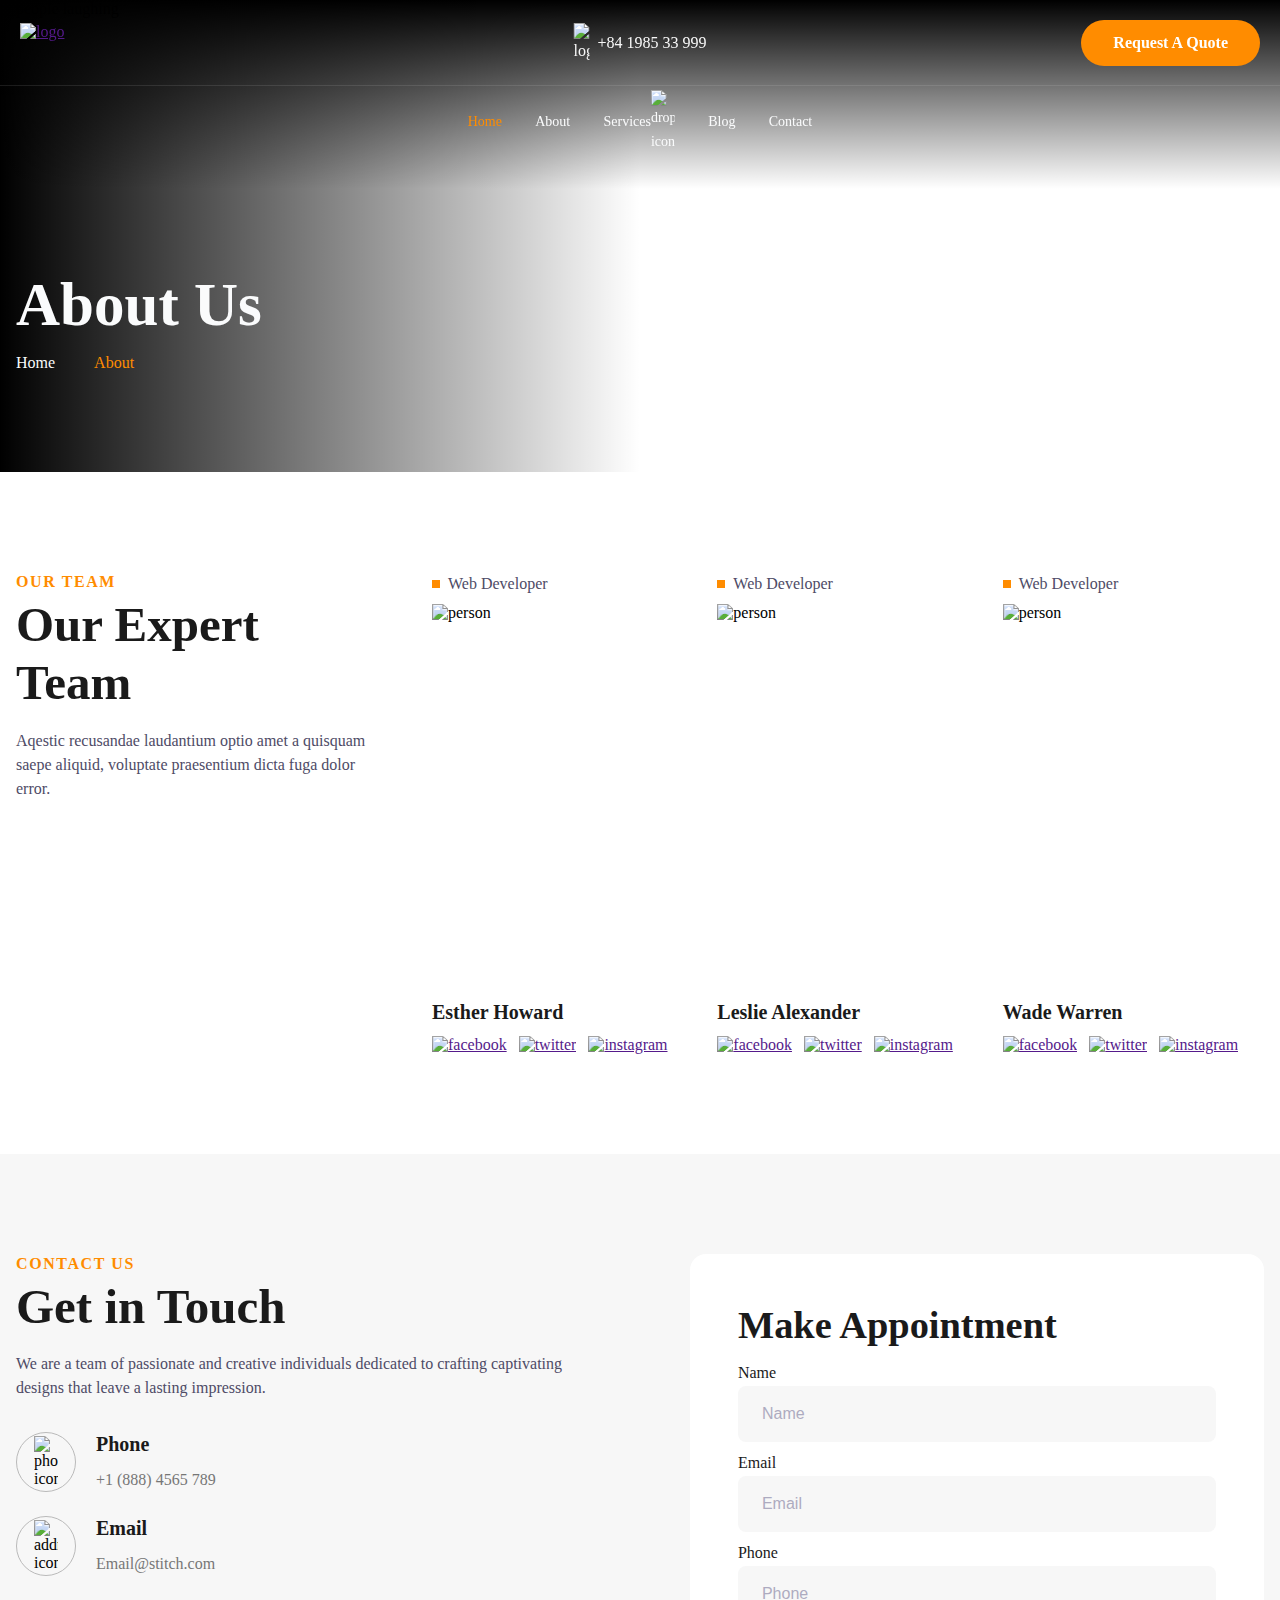
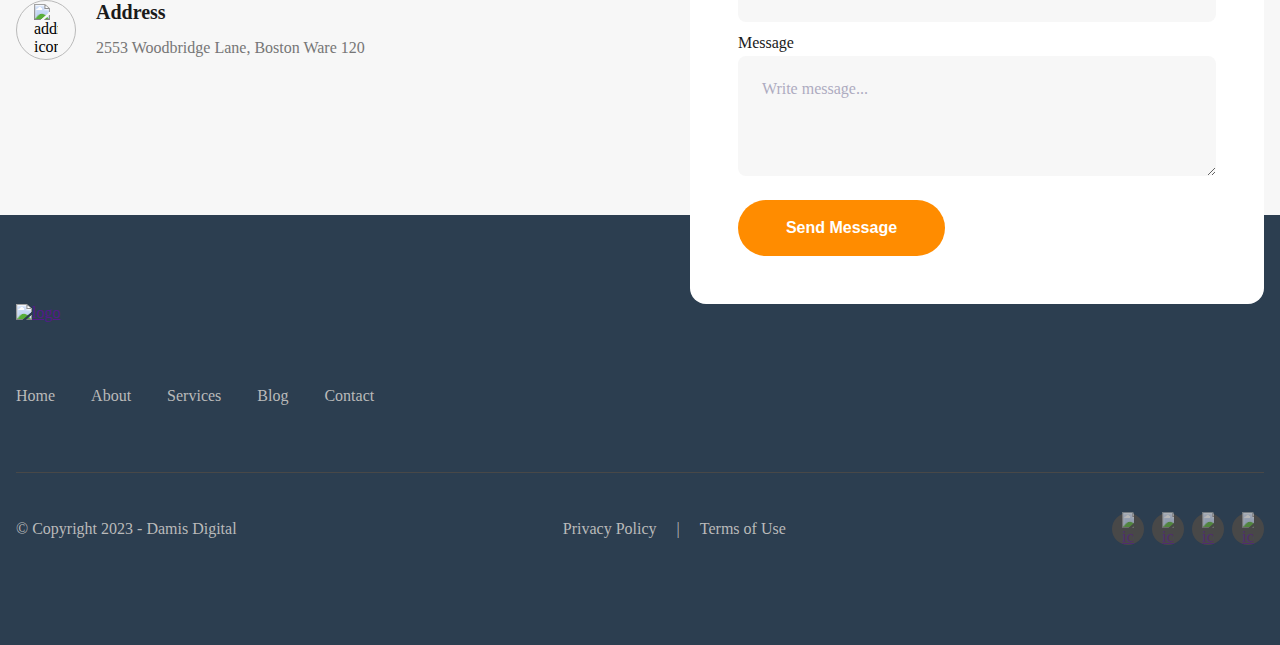
==== commit fc368715: "Update about.html" ====
--- a/about.html
+++ b/about.html
@@ -100,7 +100,27 @@
         </button> -->
     </div>
 </header>
-
+<!-- ============================================ -->
+<!--                   Banner                     -->
+<!-- ============================================ -->
+
+<div id="banner-1400">
+    <div class="cs-container">
+        <span class="cs-int-title">About Us</span>
+        <div class="cs-breadcrumbs">
+            <a href="" class="cs-link">Home</a>
+            <a href="" class="cs-link cs-active">About</a>
+        </div>
+    </div>
+    <!--Background Image-->
+    <picture class="cs-background">
+        <!--Mobile Image-->
+        <source media="(max-width: 600px)" srcset="https://csimg.nyc3.cdn.digitaloceanspaces.com/Images/People/people-laughing.jpg">
+        <!--Tablet and above Image-->
+        <source media="(min-width: 601px)" srcset="https://csimg.nyc3.cdn.digitaloceanspaces.com/Images/People/people-laughing.jpg">
+        <img decoding="async" src="https://csimg.nyc3.cdn.digitaloceanspaces.com/Images/People/people-laughing.jpg" alt="people laughing" width="1280" height="568" aria-hidden="true">
+    </picture>
+</div>
 <!-- ============================================ -->
 <!--                Meet The Team                 -->
 <!-- ============================================ -->
--- a/about.css
+++ b/about.css
@@ -1,1071 +1,10 @@
-/*-- -------------------------- -->
-<---        Content Page        -->
-<--- -------------------------- -*/
-
-/* Mobile - 360px */
-@media only screen and (min-width: 0rem) {
-    @keyframes floatAnimation {
-        0% {
-            transform: translateY(0);
-        }
-        50% {
-            transform: translateY(-2rem);
-        }
-        100% {
-            transform: translateY(0);
-        }
-    }
-    @keyframes floatAnimation2 {
-        0% {
-            transform: translateY(0);
-        }
-        50% {
-            transform: translateY(-3rem);
-        }
-        100% {
-            transform: translateY(0);
-        }
-    }
-    #content-page-1398 {
-        padding: var(--sectionPadding);
-        background-color: #fff;
-        /* clips the wave background from causing overflow issues when it goes off screen */
-        overflow: hidden;
-        position: relative;
-        z-index: 1;
-    }
-    #content-page-1398 .cs-container {
-        width: 100%;
-        max-width: 80rem;
-        margin: auto;
-        display: flex;
-        flex-direction: column;
-        align-items: center;
-        /* 40px - 64px */
-        gap: clamp(2.5rem, 4vw, 4rem);
-        position: relative;
-    }
-    #content-page-1398 .cs-content {
-        /* set text align to left if content needs to be left aligned */
-        text-align: left;
-        width: 100%;
-        max-width: 46.125rem;
-        display: flex;
-        flex-direction: column;
-        /* centers content horizontally, set to flex-start to left align */
-        align-items: flex-start;
-    }
-    #content-page-1398 .cs-title {
-        font-size: var(--headerFontSize);
-        font-weight: 900;
-        line-height: 1.2em;
-        text-align: inherit;
-        width: 100%;
-        max-width: 100%;
-        margin: 0 0 1rem 0;
-        color: var(--headerColor);
-        position: relative;
-    }
-    #content-page-1398 h2,
-    #content-page-1398 h3,
-    #content-page-1398 h4,
-    #content-page-1398 h5,
-    #content-page-1398 h6 {
-        font-weight: 700;
-        text-align: inherit;
-        margin: 0 0 1rem 0;
-        color: var(--headerColor);
-    }
-    #content-page-1398 h2 {
-        font-size: 2rem;
-        margin-top: 2rem;
-    }
-    #content-page-1398 h3 {
-        font-size: 1.5rem;
-        color: var(--primary);
-    }
-    #content-page-1398 h4,
-    #content-page-1398 h5,
-    #content-page-1398 h6 {
-        font-size: 1.25rem;
-    }
-    #content-page-1398 .cs-button-solid {
-        margin-bottom: 2rem;
-    }
-    #content-page-1398 .cs-no-margin {
-        margin: 0;
-    }
-    #content-page-1398 .cs-color {
-        color: var(--primary);
-    }
-    #content-page-1398 p {
-        font-size: var(--bodyFontSize);
-        line-height: 1.5em;
-        text-align: inherit;
-        width: 100%;
-        margin: 0 0 1rem 0;
-        color: var(--bodyTextColor);
-    }
-    #content-page-1398 p:last-of-type {
-        margin-bottom: 2rem;
-    }
-    #content-page-1398 p a {
-        font-size: inherit;
-        line-height: inherit;
-        text-decoration: underline;
-        color: var(--primary);
-        filter: brightness(120%);
-    }
-    #content-page-1398 ol,
-    #content-page-1398 ul {
-        padding-left: 1.5rem;
-        margin: 0 0 2rem 0;
-        color: var(--bodyTextColor);
-        display: flex;
-        flex-direction: column;
-        gap: 1rem;
-    }
-    #content-page-1398 ul li {
-        list-style: none;
-        color: inherit;
-        position: relative;
-    }
-    #content-page-1398 ul li:before {
-        /* custom list bullet */
-        content: "";
-        width: 3px;
-        height: 3px;
-        background: currentColor;
-        opacity: 1;
-        border-radius: 50%;
-        position: absolute;
-        display: block;
-        top: 0.625rem;
-        left: -0.75rem;
-    }
-    #content-page-1398 img {
-        width: 100%;
-        height: auto;
-        display: block;
-    }
-    #content-page-1398 .cs-image-group {
-        width: 100%;
-        display: none;
-        flex-direction: column;
-        /* 16px - 20px */
-        gap: clamp(1rem, 2.6vw, 1.25rem);
-        position: relative;
-    }
-    #content-page-1398 .cs-flex {
-        position: relative;
-    }
-    #content-page-1398 .cs-background {
-        width: 100%;
-        height: 100%;
-        /* 32px - 48px */
-        border-radius: clamp(2rem, 4vw, 3rem);
-        /* clips the corners of the children around the border radius */
-        overflow: hidden;
-        /* makes it cover the parent dimensions */
-        object-fit: cover;
-        display: block;
-    }
-    #content-page-1398 .cs-background img {
-        width: 100%;
-        height: 100%;
-        /* makes it cover the parent like a backgorund image */
-        object-fit: cover;
-        display: block;
-    }
-    #content-page-1398 .cs-box {
-        text-align: left;
-        width: 100%;
-        max-width: 12.5rem;
-        padding: 2rem;
-        /* prevents padding from affecting height and width */
-        box-sizing: border-box;
-        background-color: var(--primary);
-        /* 48px - 80px */
-        border-radius: 2rem;
-        display: none;
-        flex-direction: column;
-        align-items: flex-start;
-        gap: 1.5rem;
-        position: absolute;
-        /* 12px - 20px */
-        right: clamp(0.75rem, 1.9vw, 1.5rem);
-        /* 12px - 20px */
-        bottom: clamp(0.75rem, 1.9vw, 1.5rem);
-    }
-    #content-page-1398 .cs-box-icon {
-        width: 3.75rem;
-        height: auto;
-        display: block;
-    }
-    #content-page-1398 .cs-desc {
-        font-size: 1.25rem;
-        line-height: 1.2em;
-        text-align: inherit;
-        font-weight: 700;
-        width: 100%;
-        margin: 0;
-        color: var(--bodyTextColorWhite);
-    }
-    #content-page-1398 .cs-card-group {
-        width: 100%;
-        max-width: 39.375rem;
-        margin: 0 0 1.5rem 0;
-        padding: 0;
-        display: grid;
-        grid-template-columns: repeat(auto-fit, minmax(15.265rem, 1fr));
-        align-items: center;
-        gap: clamp(1rem, 2vw, 1.25rem);
-    }
-    #content-page-1398 .cs-item {
-        list-style: none;
-        /* 16px - 24px */
-        padding: clamp(1rem, 3vw, 1.5rem);
-        /* prevents padding from affecting height and width */
-        box-sizing: border-box;
-        background-color: #f7f7f7;
-        border-radius: 1rem;
-        border: 1px solid #e8e8e8;
-        display: flex;
-        flex-direction: column;
-        align-items: flex-start;
-        gap: 0.75rem;
-    }
-    #content-page-1398 .cs-item:before {
-        display: none;
-    }
-    #content-page-1398 .cs-h3 {
-        font-size: 1.25rem;
-        line-height: 1.2em;
-        font-weight: 700;
-        margin: 0;
-        color: var(--headerColor);
-        display: flex;
-        justify-content: flex-start;
-        align-items: center;
-        gap: 0.5rem;
-    }
-    #content-page-1398 .cs-h3-icon {
-        width: 2rem;
-        height: auto;
-        display: block;
-    }
-    #content-page-1398 .cs-item-text {
-        font-size: 0.875rem;
-        line-height: 1.5em;
-        margin: 0;
-        color: var(--bodyTextColor);
-    }
-    #content-page-1398 .cs-item-text:last-of-type {
-        margin: 0;
-    }
-    #content-page-1398 .cs-ul {
-        width: 100%;
-        margin: 0 0 1.5rem 0;
-        padding: 0;
-        display: flex;
-        flex-direction: column;
-        align-items: flex-start;
-        gap: 0.75rem;
-    }
-    #content-page-1398 .cs-li {
-        font-size: var(--bodyFontSize);
-        list-style: none;
-        line-height: 1.5em;
-        width: 100%;
-        color: var(--bodyTextColor);
-        display: flex;
-        justify-content: flex-start;
-        /* push icon top the top so if the list item goes to two lines the icon stays at the top */
-        align-items: flex-start;
-        gap: 0.5rem;
-    }
-    #content-page-1398 .cs-icon {
-        width: 1.5rem;
-        height: auto;
-        /* adds extra space between the icon and top of parent so it's more centered */
-        margin-top: 1px;
-        display: block;
-    }
-    #content-page-1398 .cs-bubbles {
-        font-size: min(2.5vw, 0.7em);
-        width: 36.375em;
-        height: 34.8125em;
-        display: none;
-        position: absolute;
-        /* changes to auto at larger desktop */
-        left: -16.25em;
-        /* changes to -220px at large desktop */
-        bottom: -3.125em;
-        z-index: -1;
-    }
-    #content-page-1398 .cs-bubbles:before {
-        /* white border bubble */
-        content: "";
-        width: 29em;
-        height: 29em;
-        background: transparent;
-        border: 1px solid #1a1a1a;
-        border-radius: 50%;
-        opacity: 1;
-        position: absolute;
-        display: block;
-        top: 0;
-        left: 0;
-        animation-name: floatAnimation;
-        animation-duration: 5s;
-        animation-timing-function: ease-in-out;
-        animation-fill-mode: forwards;
-        animation-iteration-count: infinite;
-    }
-    #content-page-1398 .cs-bubbles:after {
-        /* orange bubble */
-        content: "";
-        width: 22.875em;
-        height: 22.875em;
-        background: var(--primary);
-        opacity: 0.15;
-        border-radius: 50%;
-        display: block;
-        position: absolute;
-        bottom: 0;
-        right: 0;
-        z-index: -1;
-        animation-name: floatAnimation2;
-        animation-duration: 14s;
-        animation-timing-function: ease-in-out;
-        animation-fill-mode: forwards;
-        animation-iteration-count: infinite;
-    }
-}
-/* Tablet - 768px */
-@media only screen and (min-width: 48rem) {
-    #content-page-1398 .cs-container {
-        flex-direction: row;
-        align-items: flex-start;
-        justify-content: space-between;
-    }
-    #content-page-1398 .cs-content {
-        width: 50%;
-        max-width: 42.125rem;
-        /* prevents flexbox from squishing it */
-        flex: none;
-    }
-    #content-page-1398 .cs-image-group {
-        width: 44%;
-        max-width: 33.875rem;
-        display: flex;
-    }
-}
-/* Desktop - 1200px */
-@media only screen and (min-width: 75rem) {
-    #content-page-1398 .cs-content {
-        width: 53%;
-    }
-    #content-page-1398 .cs-image-group {
-        width: 43%;
-    }
-    #content-page-1398 .cs-box {
-        display: flex;
-    }
-    #content-page-1398 .cs-bubbles {
-        font-size: 1em;
-        margin-right: 37.5rem;
-        display: block;
-        left: auto;
-        right: 50%;
-        bottom: -13.75rem;
-    }
-}
-/*-- -------------------------- -->
-<---        Content Page        -->
-<--- -------------------------- -*/
-
-/* Mobile - 360px */
-@media only screen and (min-width: 0rem) {
-    @keyframes floatAnimation {
-        0% {
-            transform: translateY(0);
-        }
-        50% {
-            transform: translateY(-2rem);
-        }
-        100% {
-            transform: translateY(0);
-        }
-    }
-    @keyframes floatAnimation2 {
-        0% {
-            transform: translateY(0);
-        }
-        50% {
-            transform: translateY(-3rem);
-        }
-        100% {
-            transform: translateY(0);
-        }
-    }
-    #content-page-1399 {
-        padding: var(--sectionPadding);
-        background-color: #fff;
-        /* clips the wave background from causing overflow issues when it goes off screen */
-        overflow: hidden;
-        position: relative;
-        z-index: 1;
-    }
-    #content-page-1399 .cs-container {
-        width: 100%;
-        max-width: 80rem;
-        margin: auto;
-        display: flex;
-        flex-direction: column;
-        align-items: center;
-        /* 40px - 64px */
-        gap: clamp(2.5rem, 4vw, 4rem);
-        position: relative;
-    }
-    #content-page-1399 .cs-content {
-        /* set text align to left if content needs to be left aligned */
-        text-align: left;
-        width: 100%;
-        max-width: 46.125rem;
-        display: flex;
-        flex-direction: column;
-        /* centers content horizontally, set to flex-start to left align */
-        align-items: flex-start;
-    }
-    #content-page-1399 .cs-title {
-        font-size: var(--headerFontSize);
-        font-weight: 900;
-        line-height: 1.2em;
-        text-align: inherit;
-        width: 100%;
-        max-width: 100%;
-        margin: 0 0 1rem 0;
-        color: var(--headerColor);
-        position: relative;
-    }
-    #content-page-1399 h2,
-    #content-page-1399 h3,
-    #content-page-1399 h4,
-    #content-page-1399 h5,
-    #content-page-1399 h6 {
-        font-weight: 700;
-        text-align: inherit;
-        margin: 0 0 1rem 0;
-        color: var(--headerColor);
-    }
-    #content-page-1399 h2 {
-        font-size: 2rem;
-        margin-top: 2rem;
-    }
-    #content-page-1399 h3 {
-        font-size: 1.5rem;
-        color: var(--primary);
-    }
-    #content-page-1399 h4,
-    #content-page-1399 h5,
-    #content-page-1399 h6 {
-        font-size: 1.25rem;
-    }
-    #content-page-1399 .cs-button-solid {
-        margin-bottom: 2rem;
-    }
-    #content-page-1399 .cs-no-margin {
-        margin: 0;
-    }
-    #content-page-1399 .cs-color {
-        color: var(--primary);
-    }
-    #content-page-1399 p {
-        font-size: var(--bodyFontSize);
-        line-height: 1.5em;
-        text-align: inherit;
-        width: 100%;
-        margin: 0 0 1rem 0;
-        color: var(--bodyTextColor);
-    }
-    #content-page-1399 p:last-of-type {
-        margin-bottom: 2rem;
-    }
-    #content-page-1399 p a {
-        font-size: inherit;
-        line-height: inherit;
-        text-decoration: underline;
-        color: var(--primary);
-        filter: brightness(120%);
-    }
-    #content-page-1399 ol,
-    #content-page-1399 ul {
-        padding-left: 1.5rem;
-        margin: 0 0 2rem 0;
-        color: var(--bodyTextColor);
-        display: flex;
-        flex-direction: column;
-        gap: 1rem;
-    }
-    #content-page-1399 ul li {
-        list-style: none;
-        color: inherit;
-        position: relative;
-    }
-    #content-page-1399 ul li:before {
-        /* custom list bullet */
-        content: "";
-        width: 3px;
-        height: 3px;
-        background: currentColor;
-        opacity: 1;
-        border-radius: 50%;
-        position: absolute;
-        display: block;
-        top: 0.625rem;
-        left: -0.75rem;
-    }
-    #content-page-1399 img {
-        width: 100%;
-        height: auto;
-        display: block;
-    }
-    #content-page-1399 .cs-image-group {
-        width: 100%;
-        display: none;
-        flex-direction: column;
-        /* 16px - 20px */
-        gap: clamp(1rem, 2.6vw, 1.25rem);
-        position: relative;
-    }
-    #content-page-1399 .cs-flex {
-        position: relative;
-    }
-    #content-page-1399 .cs-background {
-        width: 100%;
-        height: 100%;
-        /* 32px - 48px */
-        border-radius: clamp(2rem, 4vw, 3rem);
-        /* clips the corners of the children around the border radius */
-        overflow: hidden;
-        /* makes it cover the parent dimensions */
-        object-fit: cover;
-        display: block;
-    }
-    #content-page-1399 .cs-background img {
-        width: 100%;
-        height: 100%;
-        /* makes it cover the parent like a backgorund image */
-        object-fit: cover;
-        display: block;
-    }
-    #content-page-1399 .cs-box {
-        text-align: left;
-        width: 100%;
-        max-width: 12.5rem;
-        padding: 2rem;
-        /* prevents padding from affecting height and width */
-        box-sizing: border-box;
-        background-color: var(--primary);
-        /* 48px - 80px */
-        border-radius: 2rem;
-        display: none;
-        flex-direction: column;
-        align-items: flex-start;
-        gap: 1.5rem;
-        position: absolute;
-        /* 12px - 20px */
-        right: clamp(0.75rem, 1.9vw, 1.5rem);
-        /* 12px - 20px */
-        bottom: clamp(0.75rem, 1.9vw, 1.5rem);
-    }
-    #content-page-1399 .cs-box-icon {
-        width: 3.75rem;
-        height: auto;
-        display: block;
-    }
-    #content-page-1399 .cs-desc {
-        font-size: 1.25rem;
-        line-height: 1.2em;
-        text-align: inherit;
-        font-weight: 700;
-        width: 100%;
-        margin: 0;
-        color: var(--bodyTextColorWhite);
-    }
-    #content-page-1399 .cs-card-group {
-        width: 100%;
-        max-width: 39.375rem;
-        margin: 0 0 1.5rem 0;
-        padding: 0;
-        display: grid;
-        grid-template-columns: repeat(auto-fit, minmax(15.265rem, 1fr));
-        align-items: center;
-        gap: clamp(1rem, 2vw, 1.25rem);
-    }
-    #content-page-1399 .cs-item {
-        list-style: none;
-        /* 16px - 24px */
-        padding: clamp(1rem, 3vw, 1.5rem);
-        /* prevents padding from affecting height and width */
-        box-sizing: border-box;
-        background-color: #f7f7f7;
-        border-radius: 1rem;
-        border: 1px solid #e8e8e8;
-        display: flex;
-        flex-direction: column;
-        align-items: flex-start;
-        gap: 0.75rem;
-    }
-    #content-page-1399 .cs-item:before {
-        display: none;
-    }
-    #content-page-1399 .cs-h3 {
-        font-size: 1.25rem;
-        line-height: 1.2em;
-        font-weight: 700;
-        margin: 0;
-        color: var(--headerColor);
-        display: flex;
-        justify-content: flex-start;
-        align-items: center;
-        gap: 0.5rem;
-    }
-    #content-page-1399 .cs-h3-icon {
-        width: 2rem;
-        height: auto;
-        display: block;
-    }
-    #content-page-1399 .cs-item-text {
-        font-size: 0.875rem;
-        line-height: 1.5em;
-        margin: 0;
-        color: var(--bodyTextColor);
-    }
-    #content-page-1399 .cs-item-text:last-of-type {
-        margin: 0;
-    }
-    #content-page-1399 .cs-ul {
-        width: 100%;
-        margin: 0 0 1.5rem 0;
-        padding: 0;
-        display: flex;
-        flex-direction: column;
-        align-items: flex-start;
-        gap: 0.75rem;
-    }
-    #content-page-1399 .cs-li {
-        font-size: var(--bodyFontSize);
-        list-style: none;
-        line-height: 1.5em;
-        width: 100%;
-        color: var(--bodyTextColor);
-        display: flex;
-        justify-content: flex-start;
-        /* push icon top the top so if the list item goes to two lines the icon stays at the top */
-        align-items: flex-start;
-        gap: 0.5rem;
-    }
-    #content-page-1399 .cs-icon {
-        width: 1.5rem;
-        height: auto;
-        /* adds extra space between the icon and top of parent so it's more centered */
-        margin-top: 1px;
-        display: block;
-    }
-    #content-page-1399 .cs-bubbles {
-        font-size: min(2.5vw, 0.7em);
-        width: 36.375em;
-        height: 34.8125em;
-        display: none;
-        position: absolute;
-        /* changes to auto at larger desktop */
-        right: -16.25em;
-        /* changes to -220px at large desktop */
-        bottom: -3.125em;
-        z-index: -1;
-    }
-    #content-page-1399 .cs-bubbles:before {
-        /* white border bubble */
-        content: "";
-        width: 29em;
-        height: 29em;
-        background: transparent;
-        border: 1px solid #1a1a1a;
-        border-radius: 50%;
-        opacity: 1;
-        position: absolute;
-        display: block;
-        top: 0;
-        right: 0;
-        animation-name: floatAnimation;
-        animation-duration: 5s;
-        animation-timing-function: ease-in-out;
-        animation-fill-mode: forwards;
-        animation-iteration-count: infinite;
-    }
-    #content-page-1399 .cs-bubbles:after {
-        /* orange bubble */
-        content: "";
-        width: 22.875em;
-        height: 22.875em;
-        background: var(--primary);
-        opacity: 0.15;
-        border-radius: 50%;
-        display: block;
-        position: absolute;
-        bottom: 0;
-        left: 0;
-        z-index: -1;
-        animation-name: floatAnimation2;
-        animation-duration: 14s;
-        animation-timing-function: ease-in-out;
-        animation-fill-mode: forwards;
-        animation-iteration-count: infinite;
-    }
-}
-/* Tablet - 768px */
-@media only screen and (min-width: 48rem) {
-    #content-page-1399 .cs-container {
-        flex-direction: row;
-        align-items: flex-start;
-        justify-content: space-between;
-    }
-    #content-page-1399 .cs-content {
-        width: 50%;
-        max-width: 42.125rem;
-        /* prevents flexbox from squishing it */
-        flex: none;
-    }
-    #content-page-1399 .cs-image-group {
-        width: 44%;
-        max-width: 33.875rem;
-        display: flex;
-        /* sends it to the right in the 2nd position */
-        order: 2;
-    }
-}
-/* Desktop - 1200px */
-@media only screen and (min-width: 75rem) {
-    #content-page-1399 .cs-content {
-        width: 53%;
-    }
-    #content-page-1399 .cs-image-group {
-        width: 43%;
-    }
-    #content-page-1399 .cs-box {
-        display: flex;
-    }
-    #content-page-1399 .cs-bubbles {
-        font-size: 1em;
-        margin-left: 37.5rem;
-        display: block;
-        right: auto;
-        left: 50%;
-        bottom: -13.75rem;
-    }
-}
-/*-- -------------------------- -->
-<---       Side By Side         -->
-<--- -------------------------- -*/
-
-/* Mobile - 360px */
-@media only screen and (min-width: 0rem) {
-    @keyframes floatAnimation {
-        0% {
-            transform: translateY(0);
-        }
-        50% {
-            transform: translateY(-2rem);
-        }
-        100% {
-            transform: translateY(0);
-        }
-    }
-    @keyframes floatAnimation2 {
-        0% {
-            transform: translateY(0);
-        }
-        50% {
-            transform: translateY(-3rem);
-        }
-        100% {
-            transform: translateY(0);
-        }
-    }
-    #sbs-1358 {
-        padding: var(--sectionPadding);
-        position: relative;
-        overflow: hidden;
-        z-index: 1;
-    }
-    #sbs-1358 .cs-container {
-        width: 100%;
-        /* changes to 1280px at tablet */
-        max-width: 39.375rem;
-        margin: auto;
-        display: flex;
-        flex-direction: column;
-        align-items: center;
-        /* 48px - 64px */
-        gap: clamp(3rem, 6vw, 4rem);
-        /* 16px - 20px */
-        column-gap: clamp(1rem, 2.3vw, 1.25rem);
-    }
-    #sbs-1358 .cs-content {
-        /* set text align to left if content needs to be left aligned */
-        text-align: center;
-        width: 100%;
-        max-width: 39.375rem;
-        display: flex;
-        flex-direction: column;
-        /* centers content horizontally, set to flex-start to left align */
-        align-items: center;
-    }
-
-    #sbs-1358 .cs-topper {
-        color: #767676;
-    }
-    #sbs-1358 .cs-title {
-        max-width: 25ch;
-    }
-    #sbs-1358 .cs-text {
-        margin-bottom: 1rem;
-    }
-    #sbs-1358 .cs-text:last-of-type {
-        margin-bottom: 2rem;
-    }
-    #sbs-1358 .cs-h3 {
-        /* 16px - 30px */
-        font-size: clamp(1rem, 2.4vw, 1.25rem);
-        line-height: 1.2em;
-        font-weight: 700;
-        max-width: 37ch;
-        /* 16px - 24px */
-        margin: 0 0 clamp(1rem, 1.6vw, 1.5rem);
-        color: var(--primary);
-    }
-    #sbs-1358 .cs-button-solid {
-        font-size: 1rem;
-        line-height: 3.5rem;
-        text-decoration: none;
-        font-weight: 700;
-        overflow: hidden;
-        margin: 0;
-        color: #fff;
-        padding: 0 3rem;
-        border-radius: 1.875rem;
-        background-color: var(--primary);
-        display: inline-block;
-        position: relative;
-        z-index: 1;
-        transition: color 0.3s;
-    }
-    #sbs-1358 .cs-button-solid:before {
-        content: "";
-        position: absolute;
-        display: block;
-        height: 100%;
-        width: 0%;
-        background: #1a1a1a;
-        opacity: 1;
-        top: 0;
-        left: 0;
-        z-index: -1;
-        transition: width 0.3s;
-    }
-    #sbs-1358 .cs-button-solid:hover {
-        color: var(--primary);
-    }
-    #sbs-1358 .cs-button-solid:hover:before {
-        width: 100%;
-    }
-    #sbs-1358 .cs-bubbles1 {
-        width: 33.375rem;
-        height: 34rem;
-        position: absolute;
-        /* changes to 160px at larger desktop */
-        right: -16.25rem;
-        /* removed at larger desktop */
-        bottom: -15rem;
-        z-index: -1;
-    }
-    #sbs-1358 .cs-bubbles1:before {
-        /* white border bubble */
-        content: "";
-        width: 26.25rem;
-        height: 26.25rem;
-        background: transparent;
-        border: 1px solid #1a1a1a;
-        border-radius: 50%;
-        opacity: 1;
-        position: absolute;
-        display: block;
-        bottom: 0;
-        right: 0;
-        animation-name: floatAnimation;
-        animation-duration: 5s;
-        animation-timing-function: ease-in-out;
-        animation-fill-mode: forwards;
-        animation-iteration-count: infinite;
-    }
-    #sbs-1358 .cs-bubbles1:after {
-        /* orange bubble */
-        content: "";
-        width: 20.6875rem;
-        height: 20.6875rem;
-        background: var(--primary);
-        opacity: 0.15;
-        border-radius: 50%;
-        display: block;
-        position: absolute;
-        top: 0;
-        left: 0;
-        z-index: -1;
-        animation-name: floatAnimation2;
-        animation-duration: 14s;
-        animation-timing-function: ease-in-out;
-        animation-fill-mode: forwards;
-        animation-iteration-count: infinite;
-    }
-    #sbs-1358 .cs-bubbles2 {
-        width: 33.375rem;
-        height: 34rem;
-        display: none;
-        position: absolute;
-        /* changes to 160px at larger desktop */
-        left: -16.25rem;
-        top: -15rem;
-        z-index: -1;
-    }
-    #sbs-1358 .cs-bubbles2:before {
-        /* white border bubble */
-        content: "";
-        width: 26.25rem;
-        height: 26.25rem;
-        background: transparent;
-        border: 1px solid #1a1a1a;
-        border-radius: 50%;
-        opacity: 1;
-        position: absolute;
-        display: block;
-        top: 0;
-        left: 0;
-        animation-name: floatAnimation;
-        animation-duration: 7s;
-        animation-timing-function: ease-in-out;
-        animation-fill-mode: forwards;
-        animation-iteration-count: infinite;
-    }
-    #sbs-1358 .cs-bubbles2:after {
-        /* orange bubble */
-        content: "";
-        width: 20.6875rem;
-        height: 20.6875rem;
-        background: var(--primary);
-        opacity: 0.15;
-        border-radius: 50%;
-        display: block;
-        position: absolute;
-        bottom: 0;
-        right: 0;
-        z-index: -1;
-        animation-name: floatAnimation2;
-        animation-duration: 9s;
-        animation-timing-function: ease-in-out;
-        animation-fill-mode: forwards;
-        animation-iteration-count: infinite;
-    }
-    #sbs-1358 .cs-picture {
-        width: 100%;
-        height: 20.5rem;
-        border-radius: 3rem;
-        /* clips the corners of the img tag */
-        overflow: hidden;
-        display: block;
-        position: relative;
-    }
-    #sbs-1358 .cs-picture img {
-        position: absolute;
-        top: 0;
-        left: 0;
-        height: 100%;
-        width: 100%;
-        /* Makes img tag act as a background image */
-        object-fit: cover;
-    }
-}
-/* Tablet - 768px */
-@media only screen and (min-width: 48rem) {
-    #sbs-1358 .cs-container {
-        flex-wrap: wrap;
-        flex-direction: row;
-        justify-content: center;
-    }
-    #sbs-1358 .cs-content {
-        width: 85%;
-        order: -1;
-    }
-    #sbs-1358 .cs-picture {
-        width: 50%;
-        max-width: 19.0625rem;
-    }
-}
-/* Small Desktop - 1024px */
-@media only screen and (min-width: 64rem) {
-    #sbs-1358 .cs-container {
-        max-width: 80rem;
-        flex-wrap: nowrap;
-    }
-    #sbs-1358 .cs-content {
-        /* 80px - 140px */
-        padding: clamp(5rem, 10vw, 8.75rem) 0;
-        order: initial;
-    }
-    #sbs-1358 .cs-bubbles1 {
-        /* reset at large deskop */
-        right: -14.125rem;
-        bottom: -14.375rem;
-    }
-    #sbs-1358 .cs-bubbles2 {
-        display: block;
-    }
-    #sbs-1358 .cs-picture {
-        width: 37%;
-        /* 230px - 340px */
-        height: clamp(14.375rem, 24vw, 21.25rem);
-    }
-    #sbs-1358 .cs-picture1 {
-        align-self: flex-end;
-    }
-    #sbs-1358 .cs-picture2 {
-        align-self: flex-start;
-    }
-}
-/* Large Desktop 1600px */
-@media only screen and (min-width: 100rem) {
-    #sbs-1358 .cs-bubbles1 {
-        margin-left: 28.125rem;
-        right: auto;
-        left: 50%;
-        bottom: -8.75rem;
-    }
-    #sbs-1358 .cs-bubbles2 {
-        margin-right: 31.25rem;
-        right: 50%;
-        left: auto;
-        top: -9.625rem;
-    }
-}
-
 /*-- -------------------------- -->
 <---          Banner            -->
 <--- -------------------------- -*/
 
 /* Mobile - 360px */
 @media only screen and (min-width: 0rem) {
-    #banner-1401 {
+    #banner-1400 {
         padding: var(--sectionPadding);
         /* 190px - 268px */
         padding-top: clamp(11.875rem, 25vw, 16.75rem);
@@ -1075,7 +14,7 @@
         position: relative;
         z-index: 1;
     }
-    #banner-1401 .cs-container {
+    #banner-1400 .cs-container {
         text-align: center;
         width: 100%;
         max-width: 80rem;
@@ -1087,7 +26,7 @@
         /* 8px - 12px */
         gap: clamp(0.5rem, 1vw, 0.75rem);
     }
-    #banner-1401 .cs-int-title {
+    #banner-1400 .cs-int-title {
         /* 39px - 61px */
         font-size: clamp(2.4375rem, 6.4vw, 3.8125rem);
         font-weight: 900;
@@ -1097,12 +36,12 @@
         color: var(--bodyTextColorWhite);
         position: relative;
     }
-    #banner-1401 .cs-breadcrumbs {
+    #banner-1400 .cs-breadcrumbs {
         display: flex;
         justify-content: center;
         align-items: center;
     }
-    #banner-1401 .cs-link {
+    #banner-1400 .cs-link {
         font-size: 1rem;
         line-height: 1.2em;
         text-decoration: none;
@@ -1112,13 +51,13 @@
         justify-content: center;
         align-items: center;
     }
-    #banner-1401 .cs-link:last-of-type {
+    #banner-1400 .cs-link:last-of-type {
         /* remove the chevron on the last list item */
     }
-    #banner-1401 .cs-link:last-of-type::after {
+    #banner-1400 .cs-link:last-of-type::after {
         display: none;
     }
-    #banner-1401 .cs-link:after {
+    #banner-1400 .cs-link:after {
         /* chevron */
         content: "";
         width: 0.4375rem;
@@ -1131,10 +70,10 @@
         position: relative;
         display: block;
     }
-    #banner-1401 .cs-link.cs-active {
+    #banner-1400 .cs-link.cs-active {
         color: var(--primary);
     }
-    #banner-1401 .cs-background {
+    #banner-1400 .cs-background {
         width: 100%;
         height: 100%;
         display: block;
@@ -1143,20 +82,20 @@
         left: 0;
         z-index: -1;
     }
-    #banner-1401 .cs-background:before {
+    #banner-1400 .cs-background:before {
         /* gradient overlay */
         content: "";
         width: 100%;
         height: 100%;
-        background: #2c3e50;
-        opacity: 0.8;
+        background: #000;
+        opacity: 0.4;
         position: absolute;
         display: block;
         top: 0;
         left: 0;
         z-index: 1;
     }
-    #banner-1401 .cs-background:after {
+    #banner-1400 .cs-background:after {
         /* gradient overlay */
         content: "";
         width: 100%;
@@ -1165,14 +104,14 @@
             linear,
             left top,
             left bottom,
-            from(#2c3e50),
-            to(rgba(44, 62, 80, 0))
+            from(#000000),
+            to(rgba(0, 0, 0, 0))
         );
-        background: -o-linear-gradient(top, #2c3e50 0%, rgba(44, 62, 80, 0) 100%);
+        background: -o-linear-gradient(top, #000000 0%, rgba(0, 0, 0, 0) 100%);
         background: linear-gradient(
             to bottom,
-            #2c3e50 0%,
-            rgba(44, 62, 80, 0) 100%
+            #000000 0%,
+            rgba(0, 0, 0, 0) 100%
         );
         position: absolute;
         display: block;
@@ -1180,7 +119,7 @@
         left: 0;
         z-index: 2;
     }
-    #banner-1401 .cs-background img {
+    #banner-1400 .cs-background img {
         position: absolute;
         top: 0;
         left: 0;
@@ -1190,3 +129,24 @@
         object-fit: cover;
     }
 }
+/* Tablet - 768px */
+@media only screen and (min-width: 48rem) {
+    #banner-1400 .cs-background:before {
+        width: 50%;
+        height: 100%;
+        background: -webkit-gradient(
+            linear,
+            left top,
+            right top,
+            from(#000000),
+            to(rgba(0, 0, 0, 0))
+        );
+        background: -o-linear-gradient(left, #000000 0%, rgba(0, 0, 0, 0) 100%);
+        background: linear-gradient(
+            to right,
+            #000000 0%,
+            rgba(0, 0, 0, 0) 100%
+        );
+        opacity: 1;
+    }
+}
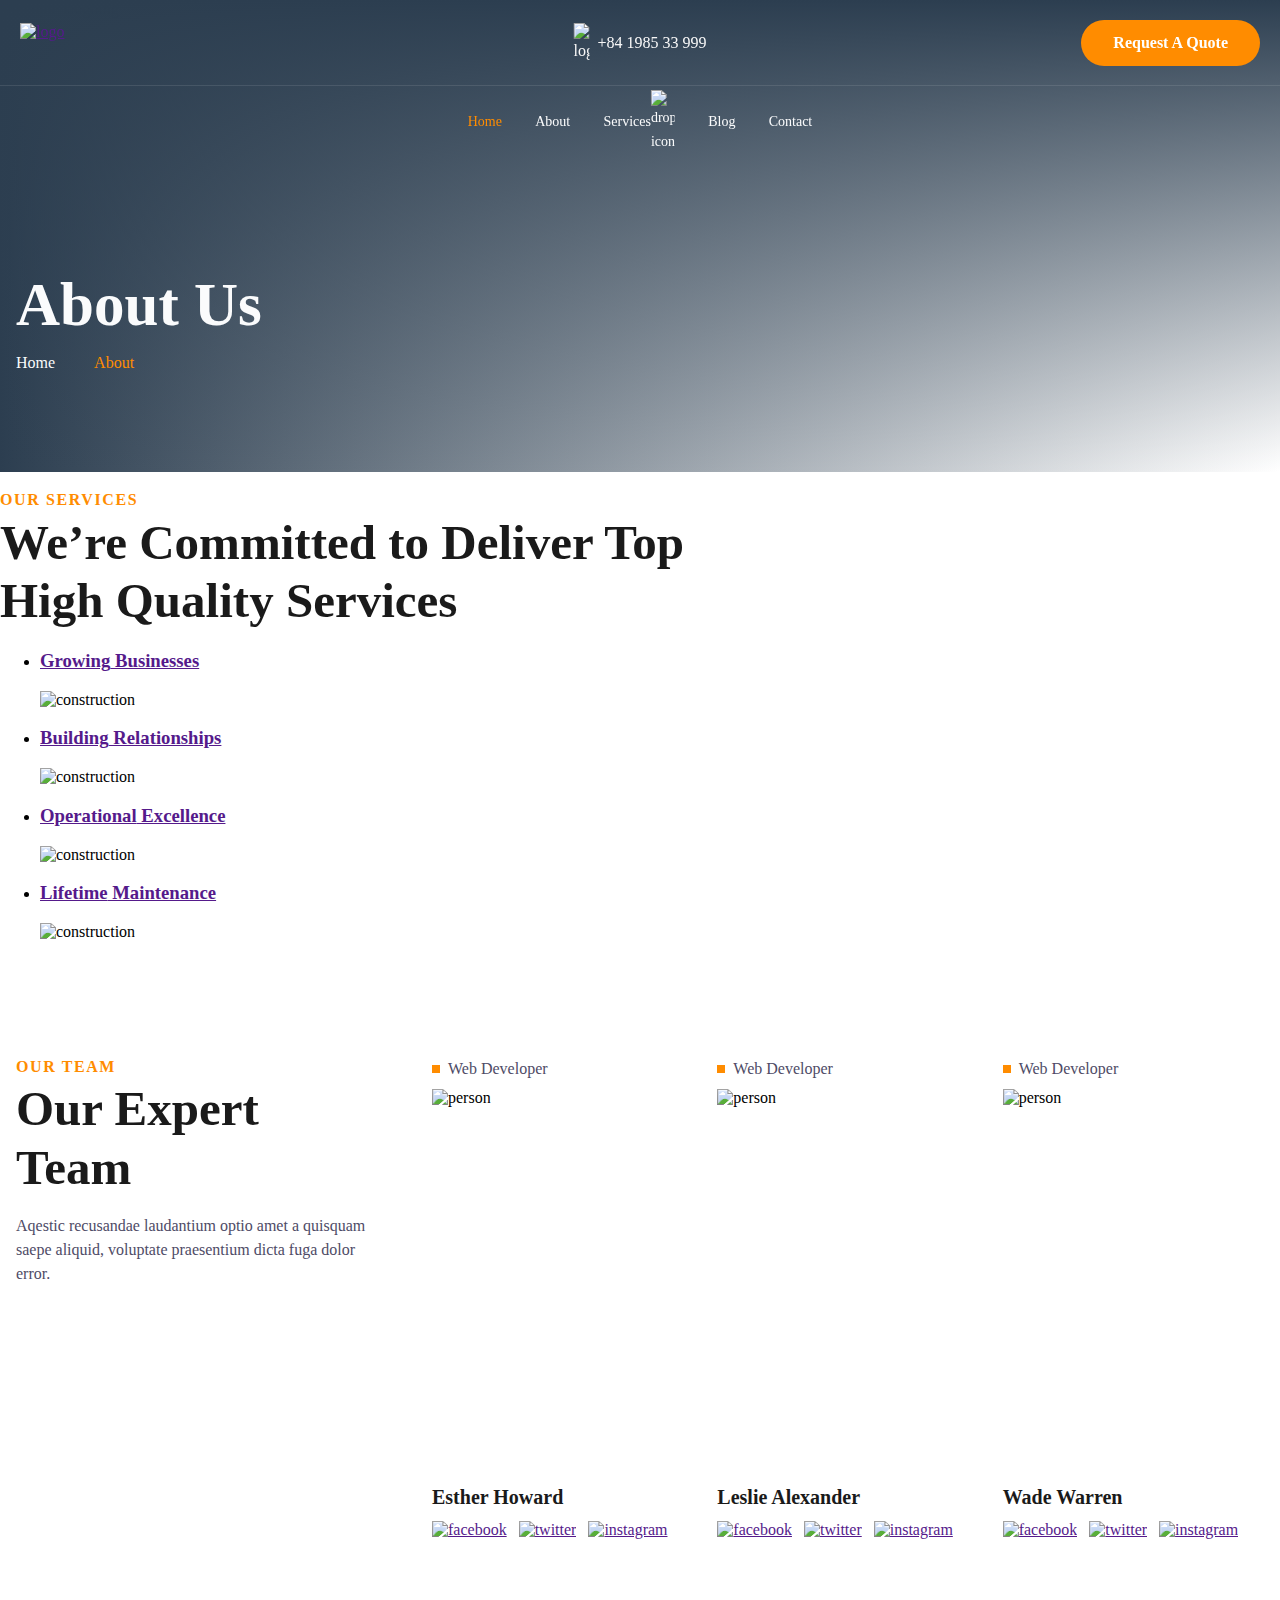
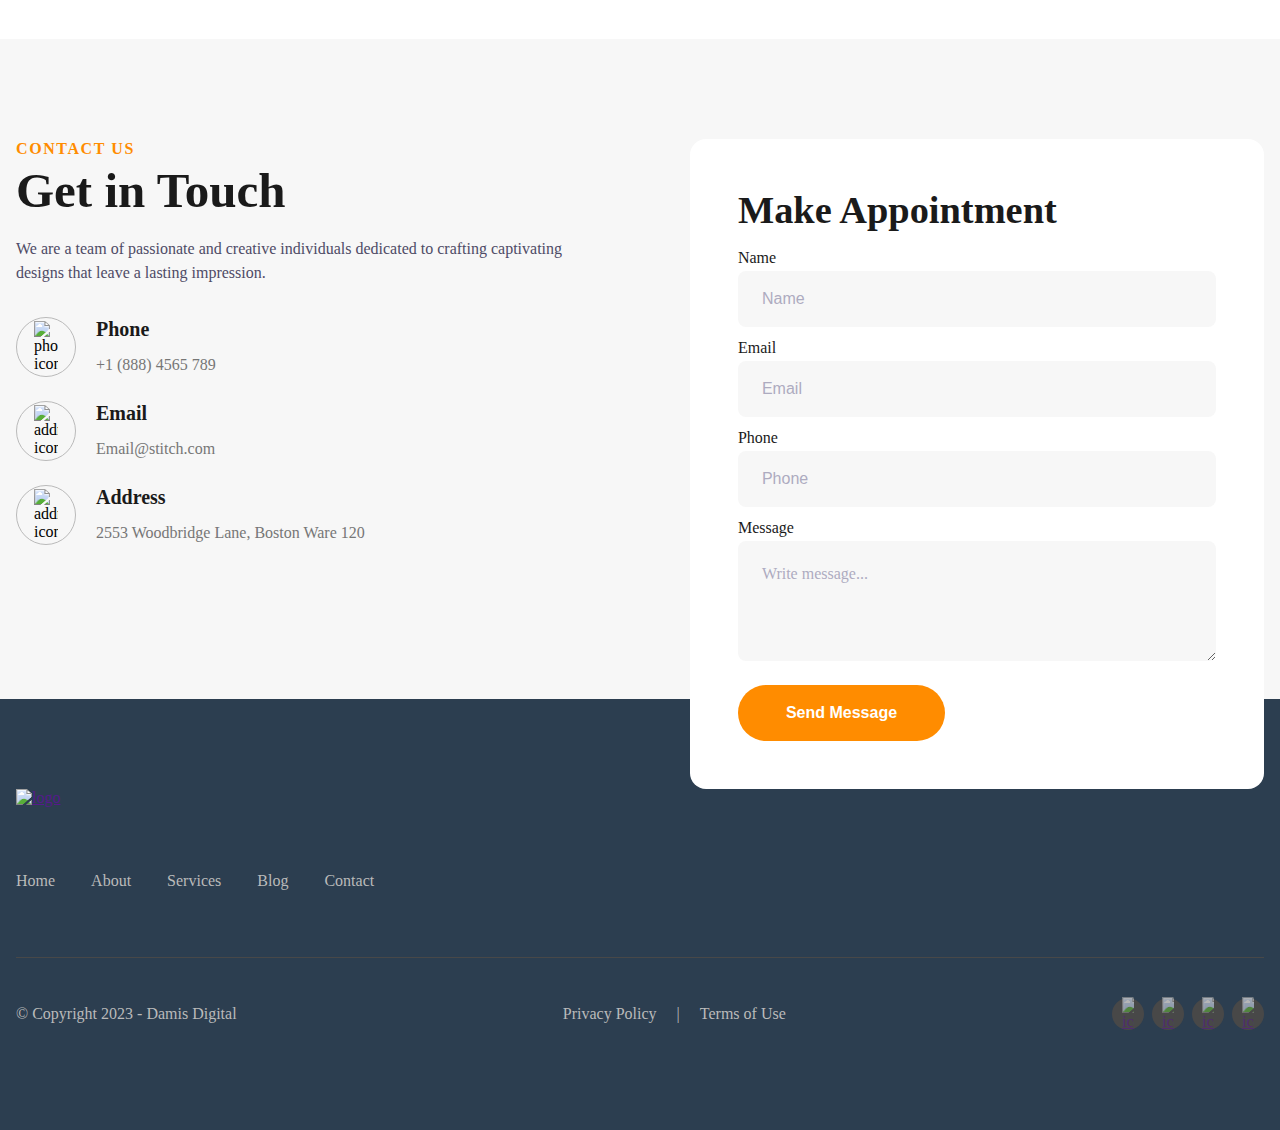
==== commit d96f1e94: "Update about.html" ====
--- a/about.html
+++ b/about.html
@@ -122,6 +122,58 @@
     </picture>
 </div>
 <!-- ============================================ -->
+​
+<section id="services-1359">
+    <div class="cs-container">
+        <div class="cs-content">
+            <span class="cs-topper">Our Services</span>
+            <h2 class="cs-title">We’re Committed to Deliver Top High Quality Services</h2>
+        </div>
+        <ul class="cs-card-group">
+            <li class="cs-item">
+                <a href="" class="cs-link">
+                    <h3 class="cs-h3"><span class="cs-span">Growing</span> Businesses</h3>
+                </a>
+                <picture class="cs-background">
+                    <source media="(max-width: 600px)" srcset="https://csimg.nyc3.cdn.digitaloceanspaces.com/Images/People/meeting1.jpg">
+                    <source media="(min-width: 601px)" srcset="https://csimg.nyc3.cdn.digitaloceanspaces.com/Images/People/meeting1.jpg">
+                    <img decoding="async" src="https://csimg.nyc3.cdn.digitaloceanspaces.com/Images/People/meeting1.jpg" alt="construction" width="305" height="305" aria-hidden="true">
+                </picture>
+            </li>
+            <li class="cs-item">
+                <a href="" class="cs-link">
+                    <h3 class="cs-h3"><span class="cs-span">Building</span> Relationships</h3>
+                </a>
+                <picture class="cs-background">
+                    <source media="(max-width: 600px)" srcset="https://csimg.nyc3.cdn.digitaloceanspaces.com/Images/People/meeting2.jpg">
+                    <source media="(min-width: 601px)" srcset="https://csimg.nyc3.cdn.digitaloceanspaces.com/Images/People/meeting2.jpg">
+                    <img decoding="async" src="https://csimg.nyc3.cdn.digitaloceanspaces.com/Images/People/meeting2.jpg" alt="construction" width="305" height="305" aria-hidden="true">
+                </picture>
+            </li>
+            <li class="cs-item">
+                <a href="" class="cs-link">
+                    <h3 class="cs-h3"><span class="cs-span">Operational</span> Excellence</h3>
+                </a>
+                <picture class="cs-background">
+                    <source media="(max-width: 600px)" srcset="https://csimg.nyc3.cdn.digitaloceanspaces.com/Images/People/meeting3.jpg">
+                    <source media="(min-width: 601px)" srcset="https://csimg.nyc3.cdn.digitaloceanspaces.com/Images/People/meeting3.jpg">
+                    <img decoding="async" src="https://csimg.nyc3.cdn.digitaloceanspaces.com/Images/People/meeting3.jpg" alt="construction" width="305" height="305" aria-hidden="true">
+                </picture>
+            </li>
+            <li class="cs-item">
+                <a href="" class="cs-link">
+                    <h3 class="cs-h3"><span class="cs-span">Lifetime</span> Maintenance</h3>
+                </a>
+                <picture class="cs-background">
+                    <source media="(max-width: 600px)" srcset="https://csimg.nyc3.cdn.digitaloceanspaces.com/Images/People/meeting4.jpg">
+                    <source media="(min-width: 601px)" srcset="https://csimg.nyc3.cdn.digitaloceanspaces.com/Images/People/meeting4.jpg">
+                    <img decoding="async" src="https://csimg.nyc3.cdn.digitaloceanspaces.com/Images/People/meeting4.jpg" alt="construction" width="305" height="305" aria-hidden="true">
+                </picture>
+            </li>
+        </ul>
+    </div>
+</section>
+<!-- ============================================ -->
 <!--                Meet The Team                 -->
 <!-- ============================================ -->
 
--- a/about.css
+++ b/about.css
@@ -87,8 +87,8 @@
         content: "";
         width: 100%;
         height: 100%;
-        background: #000;
-        opacity: 0.4;
+        background: #2c3e50;
+        opacity: 0.8;
         position: absolute;
         display: block;
         top: 0;
@@ -99,19 +99,19 @@
         /* gradient overlay */
         content: "";
         width: 100%;
-        height: 40%;
+        height: 100%;
         background: -webkit-gradient(
             linear,
             left top,
             left bottom,
-            from(#000000),
-            to(rgba(0, 0, 0, 0))
+            from(#2c3e50),
+            to(rgba(44, 62, 80, 0))
         );
-        background: -o-linear-gradient(top, #000000 0%, rgba(0, 0, 0, 0) 100%);
+        background: -o-linear-gradient(top, #2c3e50 0%, rgba(44, 62, 80, 0) 100%);
         background: linear-gradient(
             to bottom,
-            #000000 0%,
-            rgba(0, 0, 0, 0) 100%
+            #2c3e50 0%,
+            rgba(44, 62, 80, 0) 100%
         );
         position: absolute;
         display: block;
@@ -132,20 +132,20 @@
 /* Tablet - 768px */
 @media only screen and (min-width: 48rem) {
     #banner-1400 .cs-background:before {
-        width: 50%;
+        width: 100%;
         height: 100%;
         background: -webkit-gradient(
             linear,
             left top,
             right top,
-            from(#000000),
-            to(rgba(0, 0, 0, 0))
+            from(#2c3e50),
+            to(rgba(44, 62, 80, 0))
         );
-        background: -o-linear-gradient(left, #000000 0%, rgba(0, 0, 0, 0) 100%);
+        background: -o-linear-gradient(left, #2c3e50 0%, rgba(44, 62, 80, 0) 100%);
         background: linear-gradient(
             to right,
-            #000000 0%,
-            rgba(0, 0, 0, 0) 100%
+            #2c3e50 0%,
+            rgba(44, 62, 80, 0) 100%
         );
         opacity: 1;
     }
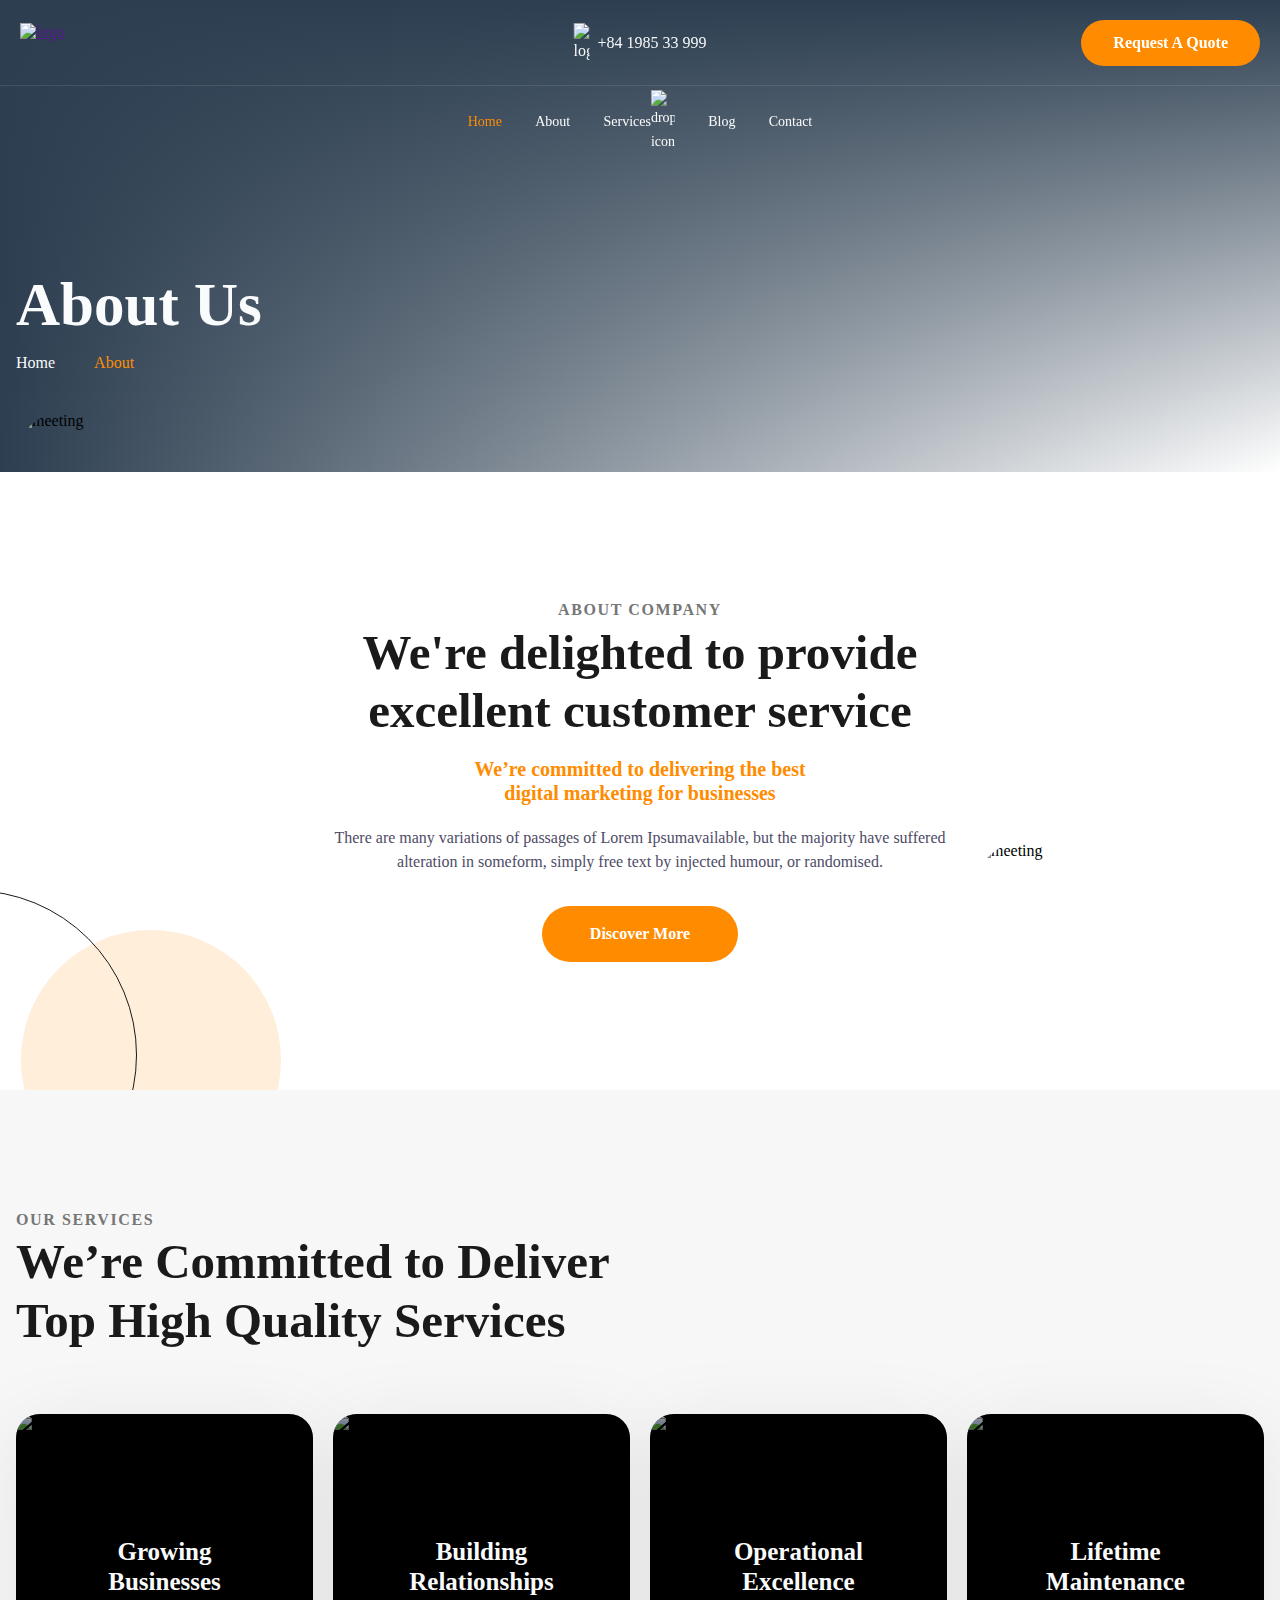
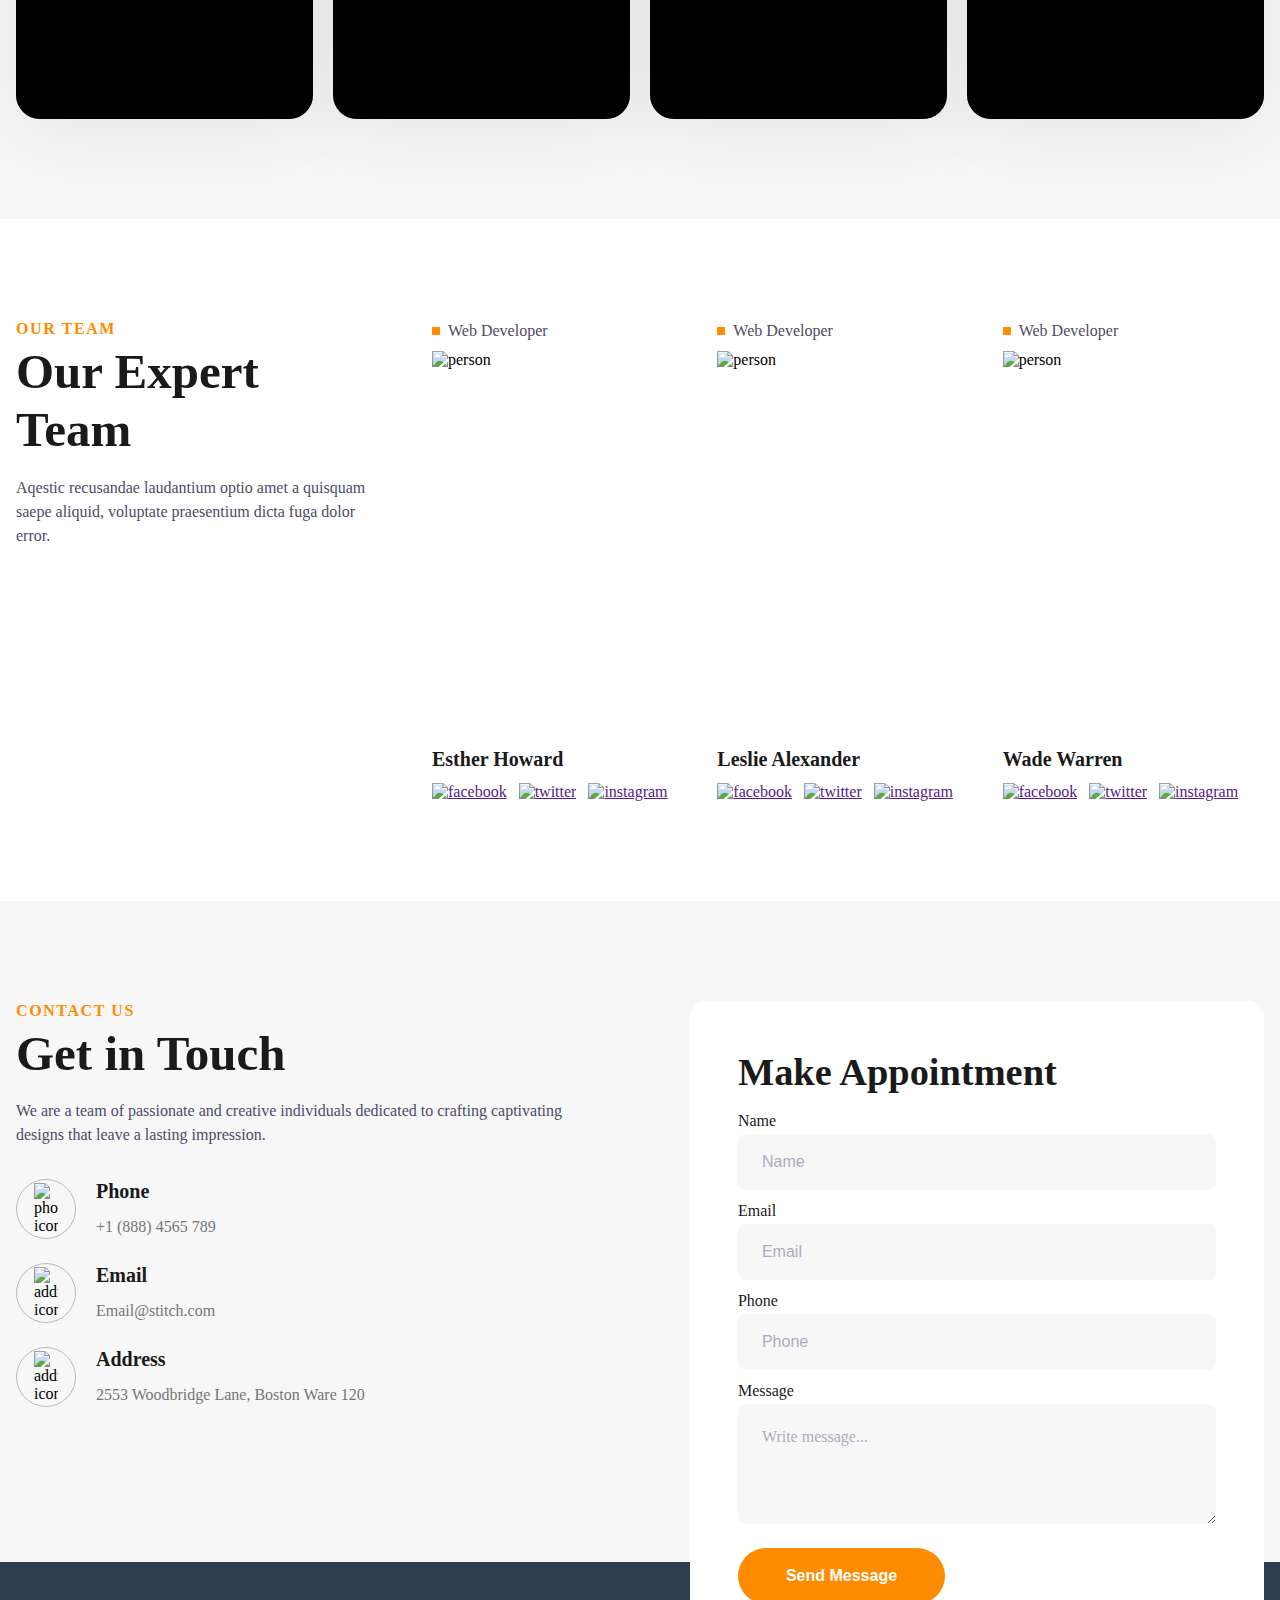
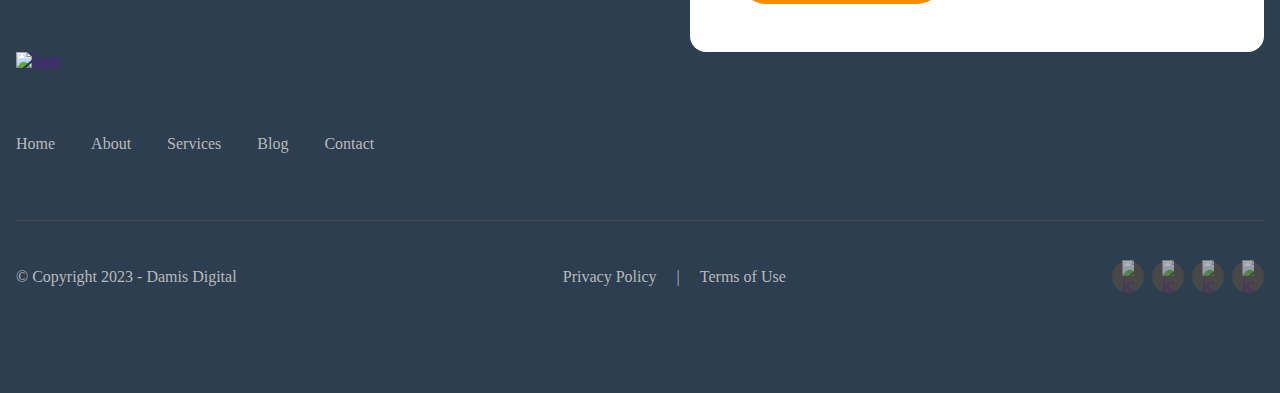
==== commit 0ba0c396: "Update about.html" ====
--- a/about.html
+++ b/about.html
@@ -122,7 +122,48 @@
     </picture>
 </div>
 <!-- ============================================ -->
-​
+<!--                 Side By Side                 -->
+<!-- ============================================ -->
+
+<section id="sbs-1359">
+    <div class="cs-container">
+        <picture class="cs-picture cs-picture1">
+            <!--Mobile Image-->
+            <source media="(max-width: 600px)" srcset="https://csimg.nyc3.cdn.digitaloceanspaces.com/Images/People/computer1.jpg">
+            <!--Tablet and above Image-->
+            <source media="(min-width: 601px)" srcset="https://csimg.nyc3.cdn.digitaloceanspaces.com/Images/People/computer1.jpg">
+            <img loading="lazy" decoding="async" src="https://csimg.nyc3.cdn.digitaloceanspaces.com/Images/People/computer1.jpg" alt="meeting" width="305" height="339">
+        </picture>
+        <div class="cs-content">
+            <span class="cs-topper">About Company</span>
+            <h2 class="cs-title">We're delighted to provide excellent customer service</h2>
+            <h3 class="cs-h3">
+                We’re committed to delivering the best digital 
+                marketing for businesses
+            </h3>
+            <p class="cs-text">
+                There are many variations of passages of Lorem Ipsumavailable, but the majority have suffered alteration in someform, simply free text by injected humour, or randomised.
+            </p>
+            <a href="" class="cs-button-solid">Discover More</a>
+        </div>
+        <picture class="cs-picture cs-picture2">
+            <!--Mobile Image-->
+            <source media="(max-width: 600px)" srcset="https://csimg.nyc3.cdn.digitaloceanspaces.com/Images/People/computer2.jpg">
+            <!--Tablet and above Image-->
+            <source media="(min-width: 601px)" srcset="https://csimg.nyc3.cdn.digitaloceanspaces.com/Images/People/computer2.jpg">
+            <img loading="lazy" decoding="async" src="https://csimg.nyc3.cdn.digitaloceanspaces.com/Images/People/computer2.jpg" alt="meeting" width="305" height="339">
+        </picture>
+    </div>
+    <!--Since we cant use overflow:hidden on the section container to clip the bubbles when they overflow the edges we need to make a wrapper around the bubbles that are the same dimensions as the section container and add overflow: hidden to that element. We need to see the images overflow the section container, so this is the solution to that problem. If you swap out the bottom section with a different stitch, add padding-top: 120px no that section at a 37.5rem media query. If there isnt a hero stitch above this, add padding-bottomL 120px at a 37.5rem media query as well to account for the top picture overlapping the section above it. Hero sections have more space to work with so it's not that noticable, but if you add another regular section above this one, it will be too close to the other elements and they need the extra space -->
+    <div class="cs-wrapper">
+        <div class="cs-bubbles" aria-hidden="true"></div>
+    </div>
+</section>
+
+<!-- ============================================ -->
+<!--                    Services                  -->
+<!-- ============================================ -->
+
 <section id="services-1359">
     <div class="cs-container">
         <div class="cs-content">
--- a/about.css
+++ b/about.css
@@ -1,3 +1,412 @@
+/*-- -------------------------- -->
+<---       Side By Side         -->
+<--- -------------------------- -*/
+
+/* Mobile - 360px */
+@media only screen and (min-width: 0rem) {
+  @keyframes floatAnimation {
+    0% {
+      transform: translateY(0);
+    }
+    50% {
+      transform: translateY(-2rem);
+    }
+    100% {
+      transform: translateY(0);
+    }
+  }
+  @keyframes floatAnimation2 {
+    0% {
+      transform: translateY(0);
+    }
+    50% {
+      transform: translateY(-3rem);
+    }
+    100% {
+      transform: translateY(0);
+    }
+  }
+  #sbs-1359 {
+    padding: var(--sectionPadding);
+    position: relative;
+    z-index: 11;
+  }
+  #sbs-1359 .cs-container {
+    width: 100%;
+    /* changes to 1280px at tablet */
+    max-width: 39.375rem;
+    margin: auto;
+    display: flex;
+    flex-direction: column;
+    align-items: center;
+    /* 48px - 64px */
+    gap: clamp(3rem, 6vw, 4rem);
+    /* 16px - 20px */
+    column-gap: clamp(1rem, 2.3vw, 1.25rem);
+  }
+  #sbs-1359 .cs-content {
+    /* set text align to left if content needs to be left aligned */
+    text-align: center;
+    width: 100%;
+    max-width: 39.375rem;
+    display: flex;
+    flex-direction: column;
+    /* centers content horizontally, set to flex-start to left align */
+    align-items: center;
+  }
+  #sbs-1359 .cs-topper {
+    /* Override.  cs-topper cs-title and first cs-text should be removed and put into your global css sheet so it can control every instance of them on your site and is consistent. This selector is a section specific override that stays inside this stitch */
+    color: #767676;
+  }
+  #sbs-1359 .cs-title {
+    /* Override.  cs-topper cs-title and first cs-text should be removed and put into your global css sheet so it can control every instance of them on your site and is consistent. This selector is a section specific override that stays inside this stitch */
+    max-width: 25ch;
+  }
+  #sbs-1359 .cs-text {
+    /* Override.  cs-topper cs-title and first cs-text should be removed and put into your global css sheet so it can control every instance of them on your site and is consistent. This selector is a section specific override that stays inside this stitch */
+    margin-bottom: 1rem;
+  }
+  #sbs-1359 .cs-text:last-of-type {
+    margin-bottom: 2rem;
+  }
+  #sbs-1359 .cs-h3 {
+    /* 16px - 30px */
+    font-size: clamp(1rem, 2.4vw, 1.25rem);
+    line-height: 1.2em;
+    font-weight: 700;
+    max-width: 37ch;
+    /* 16px - 24px */
+    margin: 0 0 clamp(1rem, 1.6vw, 1.5rem);
+    color: var(--primary);
+  }
+  #sbs-1359 .cs-button-solid {
+    font-size: 1rem;
+    line-height: 3.5rem;
+    text-decoration: none;
+    font-weight: 700;
+    overflow: hidden;
+    margin: 0;
+    color: #fff;
+    padding: 0 3rem;
+    border-radius: 1.875rem;
+    background-color: var(--primary);
+    display: inline-block;
+    position: relative;
+    z-index: 1;
+    transition: color .3s;
+  }
+  #sbs-1359 .cs-button-solid:before {
+    content: '';
+    position: absolute;
+    display: block;
+    height: 100%;
+    width: 0%;
+    background: #1a1a1a;
+    opacity: 1;
+    top: 0;
+    left: 0;
+    z-index: -1;
+    transition: width .3s;
+  }
+  #sbs-1359 .cs-button-solid:hover {
+    color: var(--primary);
+  }
+  #sbs-1359 .cs-button-solid:hover:before {
+    width: 100%;
+  }
+  #sbs-1359 .cs-wrapper {
+    width: 100%;
+    height: 100%;
+    overflow: hidden;
+    position: absolute;
+    left: 0;
+    top: 0;
+  }
+  #sbs-1359 .cs-bubbles {
+    width: 29.625rem;
+    height: 20.625rem;
+    position: absolute;
+    /* changes to 160px at larger desktop */
+    left: -16.25rem;
+    bottom: -8.75rem;
+    z-index: -1;
+  }
+  #sbs-1359 .cs-bubbles:before {
+    /* white border bubble */
+    content: '';
+    width: 20.625rem;
+    height: 20.625rem;
+    background: transparent;
+    border: 1px solid #1A1A1A;
+    border-radius: 50%;
+    opacity: 1;
+    position: absolute;
+    display: block;
+    top: 0;
+    left: 0;
+    animation-name: floatAnimation;
+    animation-duration: 5s;
+    animation-timing-function: ease-in-out;
+    animation-fill-mode: forwards;
+    animation-iteration-count: infinite;
+  }
+  #sbs-1359 .cs-bubbles:after {
+    /* orange bubble */
+    content: '';
+    width: 16.25rem;
+    height: 16.25rem;
+    background: var(--primary);
+    opacity: .15;
+    border-radius: 50%;
+    display: block;
+    position: absolute;
+    bottom: 1.875rem;
+    right: 0;
+    z-index: -1;
+    animation-name: floatAnimation2;
+    animation-duration: 14s;
+    animation-timing-function: ease-in-out;
+    animation-fill-mode: forwards;
+    animation-iteration-count: infinite;
+  }
+  #sbs-1359 .cs-picture {
+    width: 100%;
+    height: 20.5rem;
+    border-radius: 3rem;
+    /* clips the corners of the img tag */
+    overflow: hidden;
+    display: block;
+    position: relative;
+  }
+  #sbs-1359 .cs-picture img {
+    position: absolute;
+    top: 0;
+    left: 0;
+    height: 100%;
+    width: 100%;
+    /* Makes img tag act as a background image */
+    object-fit: cover;
+  }
+}
+/* Tablet - 600px */
+@media only screen and (min-width: 37.5rem) {
+  #sbs-1359 {
+    padding-bottom: 0;
+  }
+  #sbs-1359 .cs-container {
+    flex-wrap: wrap;
+    flex-direction: row;
+    justify-content: center;
+  }
+  #sbs-1359 .cs-content {
+    width: 85%;
+    order: -1;
+  }
+  #sbs-1359 .cs-picture {
+    width: 45%;
+    max-width: 19.0625rem;
+    margin-bottom: -3.75rem;
+  }
+}
+/* Small Desktop - 1024px */
+@media only screen and (min-width: 64rem) {
+  #sbs-1359 {
+    padding-top: 0;
+  }
+  #sbs-1359 .cs-container {
+    max-width: 80rem;
+    flex-wrap: nowrap;
+  }
+  #sbs-1359 .cs-content {
+    /* 80px - 140px */
+    padding: clamp(5rem, 10vw, 8.75rem) 0;
+    order: initial;
+  }
+  #sbs-1359 .cs-bubbles {
+    /* reset at large deskop */
+    left: -12.0625rem;
+    bottom: -8.125rem;
+  }
+  #sbs-1359 .cs-picture {
+    width: 37%;
+    /* 230px - 340px */
+    height: clamp(14.375rem, 24vw, 21.25rem);
+  }
+  #sbs-1359 .cs-picture1 {
+    align-self: flex-start;
+    margin-bottom: 0;
+    margin-top: -3.75rem;
+  }
+  #sbs-1359 .cs-picture2 {
+    align-self: flex-end;
+  }
+}
+/* Large Desktop 1600px */
+@media only screen and (min-width: 100rem) {
+  #sbs-1359 .cs-bubbles {
+    margin-right: 31.25rem;
+    left: auto;
+    right: 50%;
+  }
+}
+
+/*-- -------------------------- -->
+<---          Services          -->
+<--- -------------------------- -*/
+
+/* Mobile - 360px */
+@media only screen and (min-width: 0rem) {
+  #services-1359 {
+    padding: var(--sectionPadding);
+    background-color: #f7f7f7;
+    position: relative;
+    z-index: 10;
+  }
+  #services-1359 .cs-container {
+    width: 100%;
+    max-width: 80rem;
+    margin: auto;
+    display: flex;
+    justify-content: center;
+    align-items: center;
+    flex-direction: column;
+    gap: clamp(3rem, 6vw, 4rem);
+  }
+  #services-1359 .cs-content {
+    /* set text align to left if content needs to be left aligned */
+    text-align: center;
+    width: 100%;
+    display: flex;
+    flex-direction: column;
+    /* centers content horizontally, set to flex-start to left align */
+    align-items: center;
+  }
+  #services-1359 .cs-topper {
+    /* Override.  cs-topper cs-title and first cs-text should be removed and put into your global css sheet so it can control every instance of them on your site and is consistent. This selector is a section specific override that stays inside this stitch */
+    color: #767676;
+  }
+  #services-1359 .cs-title {
+    /* Override.  cs-topper cs-title and first cs-text should be removed and put into your global css sheet so it can control every instance of them on your site and is consistent. This selector is a section specific override that stays inside this stitch */
+    max-width: 25ch;
+    margin: 0;
+  }
+  #services-1359 .cs-card-group {
+    margin: 0;
+    padding: 0;
+    width: 100%;
+    display: grid;
+    grid-template-columns: repeat(12, 1fr);
+    /* 16px - 20px */
+    gap: clamp(1rem, 2vw, 1.25rem);
+  }
+  #services-1359 .cs-item {
+    text-align: center;
+    list-style: none;
+    width: 100%;
+    height: 19.0625rem;
+    margin: 0;
+    padding: 0;
+    background-color: #000;
+    border-radius: 1.5rem;
+    /* clips background image corners */
+    overflow: hidden;
+    box-shadow: 0px 12px 80px 0px rgba(26, 26, 26, 0.08);
+    /* prevents padding and border from affecting height and width */
+    box-sizing: border-box;
+    grid-column: span 12;
+    grid-row: span 1;
+    display: flex;
+    flex-direction: column;
+    align-items: flex-start;
+    justify-content: flex-end;
+    position: relative;
+    z-index: 1;
+  }
+  #services-1359 .cs-item:hover .cs-background:before {
+    background-color: var(--primary);
+    opacity: .84;
+  }
+  #services-1359 .cs-item:hover .cs-background img {
+    transform: scale(1.2);
+  }
+  #services-1359 .cs-link {
+    text-decoration: none;
+    width: 100%;
+    height: 100%;
+    /* padding goes on the link, not the cs-item as is normal. We do this because we want the whole card to be hoverable. So we add the padding to the link tag to create the space inside the card. By adding the space inside the cs-link tag we can make the whole card hoverable since the padding is now contributing to the height and widht of the link */
+    padding: 1.5rem;
+    /* prevents padding from affecting height and width */
+    box-sizing: border-box;
+    display: flex;
+    justify-content: center;
+    align-items: center;
+  }
+  #services-1359 .cs-h3 {
+    font-size: 1.5625rem;
+    line-height: 1.2em;
+    font-weight: bold;
+    text-align: inherit;
+    margin: 0;
+    color: var(--bodyTextColorWhite);
+    transition: color .3s;
+  }
+  #services-1359 .cs-span {
+    /* forces the h3 to alwasy be two lines */
+    display: block;
+  }
+  #services-1359 .cs-background {
+    width: 100%;
+    height: 100%;
+    display: block;
+    position: absolute;
+    top: 0;
+    left: 0;
+    z-index: -1;
+  }
+  #services-1359 .cs-background:before {
+    /* background color overlay */
+    content: '';
+    position: absolute;
+    display: block;
+    height: 100%;
+    width: 100%;
+    background-color: #000;
+    opacity: .4;
+    top: 0;
+    left: 0;
+    z-index: 1;
+    transition: background-color 0.3s, opacity 0.3s;
+  }
+  #services-1359 .cs-background img {
+    position: absolute;
+    top: 0;
+    left: 0;
+    height: 100%;
+    width: 100%;
+    /* Makes img tag act as a background image */
+    object-fit: cover;
+    transition: transform .6s;
+  }
+}
+/* Tablet - 600px */
+@media only screen and (min-width: 37.5rem) {
+  #services-1359 {
+    padding-top: 7.5rem;
+  }
+  #services-1359 .cs-item {
+    grid-column: span 6;
+  }
+}
+/* Desktop - 1024px */
+@media only screen and (min-width: 64rem) {
+  #services-1359 .cs-content {
+    text-align: left;
+    align-items: flex-start;
+  }
+  #services-1359 .cs-item {
+    grid-column: span 3;
+  }
+}
 /*-- -------------------------- -->
 <---          Banner            -->
 <--- -------------------------- -*/
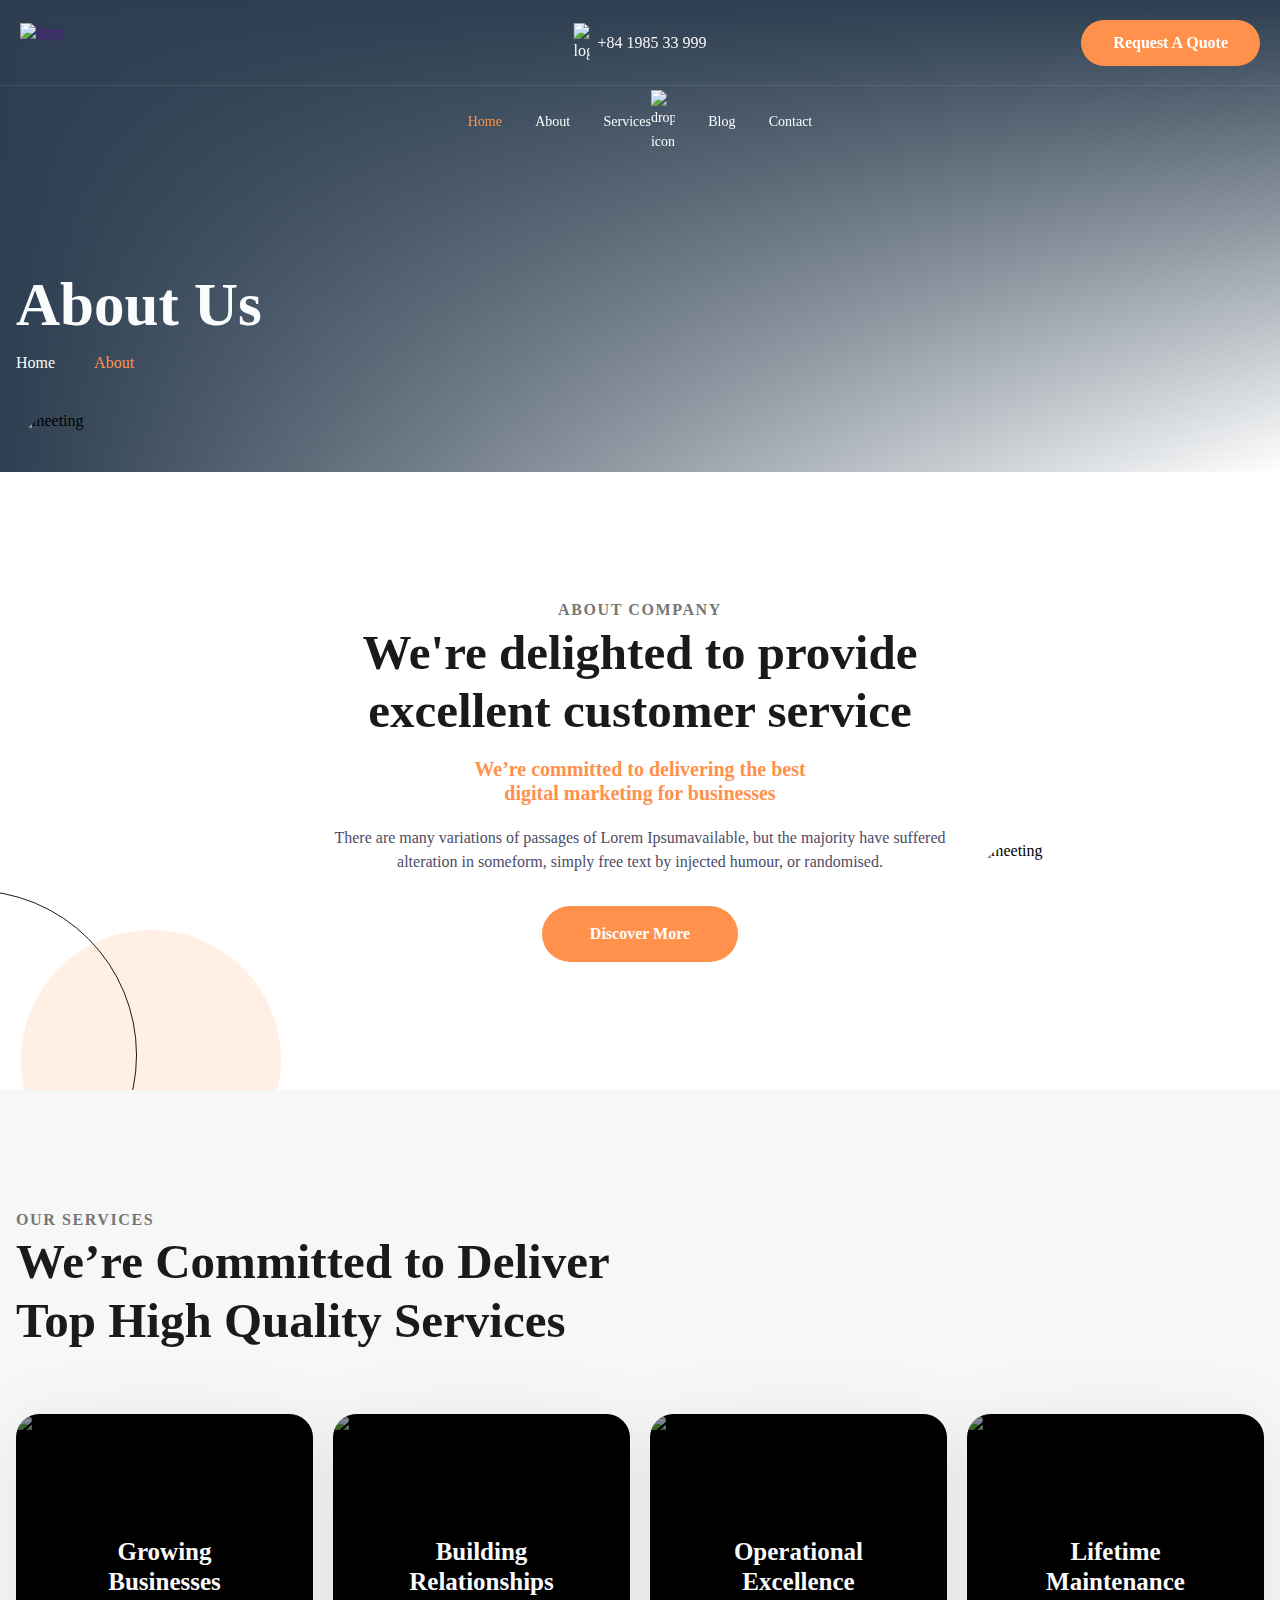
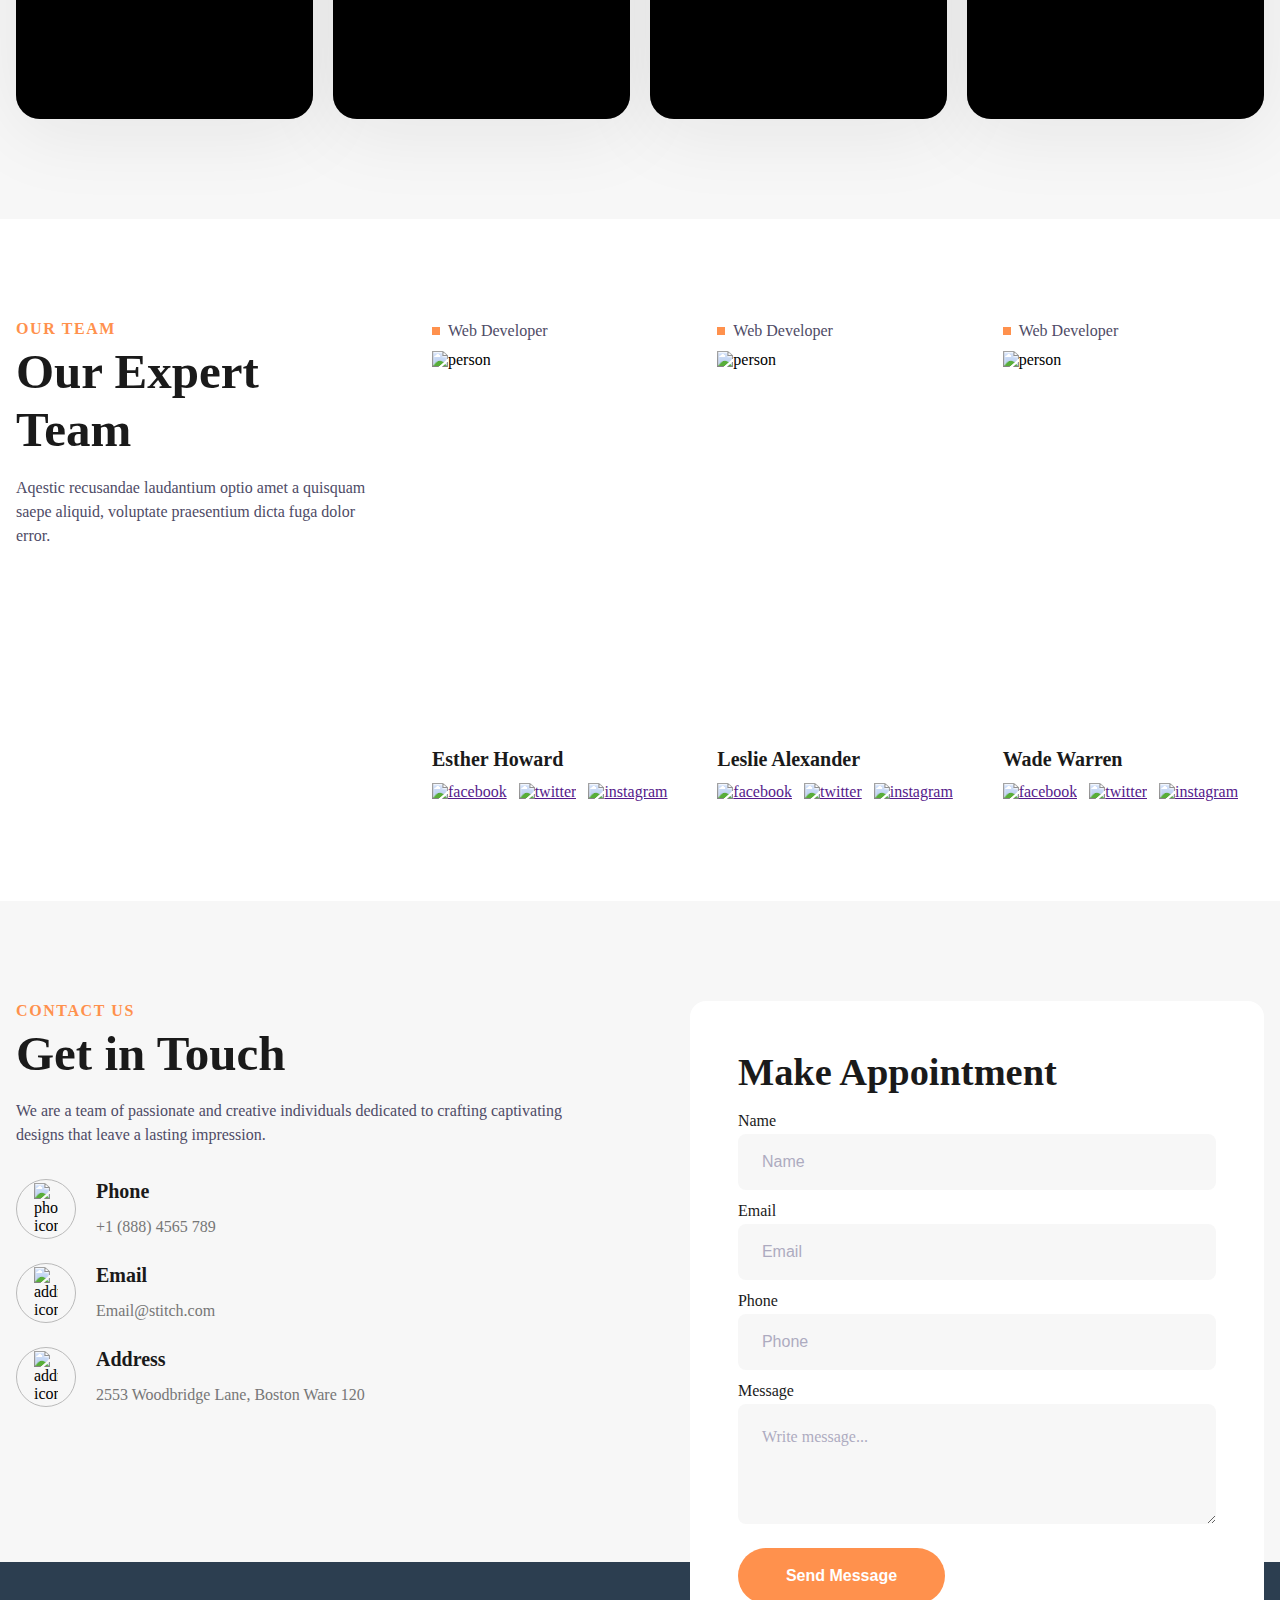
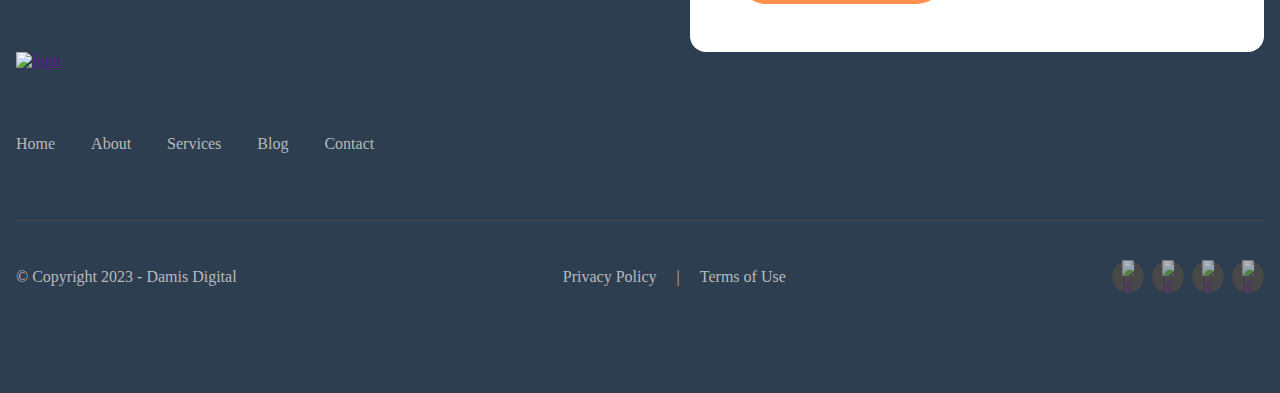
==== commit d086ff3c: "Update about.html" ====
--- a/about.html
+++ b/about.html
@@ -56,12 +56,12 @@
             <div class="cs-ul-wrapper">
                 <ul id="cs-expanded" class="cs-ul" aria-expanded="false">
                     <li class="cs-li">
-                        <a href="" class="cs-li-link cs-active">
+                        <a href="index.html" class="cs-li-link cs-active">
                             Home
                         </a>
                     </li>
                     <li class="cs-li">
-                        <a href="" class="cs-li-link">
+                        <a href="about.html" class="cs-li-link">
                             About
                         </a>
                     </li>
@@ -73,20 +73,23 @@
                         </span>
                         <ul class="cs-drop-ul">
                             <li class="cs-drop-li">
-                                <a href="" class="cs-li-link cs-drop-link">Web Design</a>
+                                <a href="webdesign.html" class="cs-li-link cs-drop-link">Web Design</a>
                             </li>
                             <li class="cs-drop-li">
-                                <a href="" class="cs-li-link cs-drop-link">SEO Services</a>
+                                <a href="seo.html" class="cs-li-link cs-drop-link">Local SEO</a>
+                            </li>
+                             <li class="cs-drop-li">
+                                <a href="ads.html" class="cs-li-link cs-drop-link">Paid Ads</a>
                             </li>
                         </ul>
                     </li>
                     <li class="cs-li">
-                        <a href="" class="cs-li-link">
+                        <a href="blog.html" class="cs-li-link">
                             Blog
                         </a>
                     </li>
                     <li class="cs-li">
-                        <a href="" class="cs-li-link">
+                        <a href="contact.html" class="cs-li-link">
                             Contact
                         </a>
                     </li>
--- a/style.css
+++ b/style.css
@@ -394,6 +394,273 @@
     #footer-1392 .cs-social {
         /* sends it to the right in the 3rd position */
         order: 3;
+    }
+}
+/*-- -------------------------- -->
+<---          Pricing           -->
+<--- -------------------------- -*/
+
+/* Mobile */
+@media only screen and (min-width: 0rem) {
+    #pricing-357 {
+        padding: var(--sectionPadding);
+        background-color: #f7f7f7;
+    }
+    #pricing-357 .cs-container {
+        width: 100%;
+        max-width: 80rem;
+        margin: auto;
+        display: flex;
+        flex-direction: column;
+        align-items: center;
+        /* 48px - 64px */
+        gap: clamp(3rem, 6vw, 4rem);
+    }
+    #pricing-357 .cs-content {
+        /* set text align to left if content needs to be left aligned */
+        text-align: center;
+        width: 100%;
+        display: flex;
+        flex-direction: column;
+        /* centers content horizontally, set to flex-start to left align */
+        align-items: center;
+    }
+
+    #pricing-357 .cs-card-group {
+        width: 100%;
+        margin: 0;
+        padding: 0;
+        display: flex;
+        justify-content: center;
+        align-items: center;
+        flex-direction: column;
+        /* 16px - 20px */
+        gap: clamp(1rem, 2vw, 1.25rem);
+    }
+    #pricing-357 .cs-item {
+        list-style: none;
+        /* 20px - 32px top & bottom */
+        /* 16px - 32px left & right */
+        padding: clamp(1.25rem, 3vw, 2rem) clamp(1rem, 2.4vw, 2rem);
+        width: 100%;
+        max-width: 25.8125rem;
+        border-radius: 1rem;
+        background: #fff;
+        border: 1px solid #e8e8e8;
+        /* prevents padding from adding to height and width */
+        box-sizing: border-box;
+    }
+    #pricing-357 .cs-item:nth-of-type(2) .cs-option2-text,
+    #pricing-357 .cs-item:nth-of-type(2) .cs-option1-text {
+        transition-delay: 0.1s;
+    }
+    #pricing-357 .cs-item:nth-of-type(3) .cs-option2-text,
+    #pricing-357 .cs-item:nth-of-type(3) .cs-option1-text {
+        transition-delay: 0.2s;
+    }
+    #pricing-357 .cs-popular {
+        background: var(--primary);
+        position: relative;
+        /* clips the popular tag */
+        overflow: hidden;
+        /* send to the top */
+        order: -1;
+    }
+    #pricing-357 .cs-popular:before {
+        /* Most Popular Tag */
+        content: "Popular";
+        font-size: 0.875rem;
+        text-align: center;
+        line-height: 1.8125em;
+        font-weight: 700;
+        width: 10.625rem;
+        padding: 0 0.75rem;
+        color: var(--bodyTextColorWhite);
+        background-color: var(--secondary);
+        position: absolute;
+        display: block;
+        top: 1.25rem;
+        right: -3.75rem;
+        transform: rotate(42deg);
+    }
+    #pricing-357 .cs-popular .cs-h3,
+    #pricing-357 .cs-popular .cs-item-text,
+    #pricing-357 .cs-popular .cs-price,
+    #pricing-357 .cs-popular .cs-included,
+    #pricing-357 .cs-popular .cs-li,
+    #pricing-357 .cs-popular .cs-small {
+        color: var(--bodyTextColorWhite);
+    }
+    #pricing-357 .cs-popular .cs-button-solid {
+        background-color: #fff;
+        color: var(--primary);
+        transition: color 0.3s;
+    }
+    #pricing-357 .cs-popular .cs-button-solid:before {
+        background-color: var(--secondary);
+    }
+    #pricing-357 .cs-popular .cs-button-solid:hover {
+        color: #fff;
+    }
+    #pricing-357 .cs-popular .cs-li-img {
+        /* turns the check mark white */
+        filter: brightness(900%);
+    }
+    #pricing-357 .cs-h3 {
+        font-size: 1.25rem;
+        line-height: 1.2em;
+        font-weight: 700;
+        margin: 0 0 0.25rem;
+        padding: 0;
+        color: var(--headerColor);
+    }
+    #pricing-357 .cs-item-text {
+        font-size: 0.875rem;
+        line-height: 1.5em;
+        /* 16px - 24px */
+        margin: 0 0 clamp(1rem, 2vw, 1.5rem);
+        padding: 0;
+        color: var(--bodyTextColor);
+    }
+    #pricing-357 .cs-option-group {
+        position: relative;
+    }
+    #pricing-357 .cs-option-group:after {
+        /* top right box */
+        content: "";
+        width: 100%;
+        height: 1px;
+        /* 32px - 40px */
+        margin-bottom: clamp(2rem, 4vw, 2.5rem);
+        background: linear-gradient(
+            90deg,
+            rgba(232, 232, 232, 0.2) 0%,
+            #e8e8e8 53.78%,
+            rgba(232, 232, 232, 0.2) 100%
+        );
+        opacity: 1;
+        position: relative;
+        display: block;
+    }
+    #pricing-357 .cs-price {
+        font-size: 3.0625rem;
+        line-height: 1.2em;
+        font-weight: 700;
+        margin-bottom: 1.5rem;
+        color: var(--headerColor);
+        /* spans are inline, need to add block for margin to work */
+        display: block;
+    }
+    #pricing-357 .cs-small {
+        font-size: 0.875rem;
+        font-weight: 400;
+        color: #4e4b66;
+    }
+    #pricing-357 .cs-included {
+        font-size: 1rem;
+        line-height: 1.5em;
+        font-weight: 700;
+        /* 16px - 24px */
+        margin-bottom: clamp(1rem, 3vw, 1.5rem);
+        color: var(--headerColor);
+        display: block;
+    }
+    #pricing-357 .cs-ul {
+        padding: 0;
+        margin: 0;
+        /* 32px - 40px */
+        margin-bottom: clamp(2rem, 4vw, 2.5rem);
+    }
+    #pricing-357 .cs-li {
+        /* 14px - 16px */
+        font-size: clamp(0.875rem, 1.5vw, 1rem);
+        line-height: 1.5em;
+        list-style: none;
+        padding: 0;
+        margin: 0 0 0.75rem;
+        color: var(--bodyTextColor);
+        display: flex;
+        justify-content: flex-start;
+        align-items: flex-start;
+    }
+    #pricing-357 .cs-li:last-of-type {
+        margin-bottom: 0;
+    }
+    #pricing-357 .cs-disabled {
+        /* fades out list items that are disabled from the price tier */
+        filter: grayscale(1);
+        opacity: 0.3;
+    }
+    #pricing-357 .cs-li-img {
+        width: 1.25rem;
+        height: auto;
+        margin-top: 0.1875rem;
+        margin-right: 0.5rem;
+    }
+    #pricing-357 .cs-button-solid {
+        font-size: 1rem;
+        /* 46px - 56px */
+        line-height: clamp(2.875rem, 5.5vw, 3.5rem);
+        text-decoration: none;
+        font-weight: 700;
+        text-align: center;
+        margin: 0;
+        color: #fff;
+        min-width: 9.375rem;
+        padding: 0 1.5rem;
+        background-color: var(--primary);
+        border-radius: 0.25rem;
+        display: inline-block;
+        position: relative;
+        z-index: 1;
+        /* prevents padding from adding to the width */
+        box-sizing: border-box;
+    }
+    #pricing-357 .cs-button-solid:before {
+        content: "";
+        position: absolute;
+        height: 100%;
+        width: 0%;
+        background: #000;
+        opacity: 1;
+        top: 0;
+        left: 0;
+        z-index: -1;
+        border-radius: 0.25rem;
+        transition: width 0.3s;
+    }
+    #pricing-357 .cs-button-solid:hover:before {
+        width: 100%;
+    }
+    #pricing-357 .cs-button-solid {
+        /* cs-button-solid override */
+        width: 100%;
+        margin: 0 0 1rem 0;
+    }
+}
+/* Tablet 768px */
+@media only screen and (min-width: 48rem) {
+    #pricing-357 .cs-card-group {
+        flex-direction: row;
+        flex-wrap: wrap;
+        justify-content: space-between;
+        flex-wrap: nowrap;
+    }
+    #pricing-357 .cs-item {
+        width: 100%;
+        /* ensures they stay the same height if you add more content */
+        align-self: stretch;
+    }
+    #pricing-357 .cs-popular {
+        /* send back to its original order */
+        order: unset;
+    }
+    #pricing-357 #cs-option2-357:before {
+        top: -0.625rem;
+    }
+    #pricing-357 #cs-option2-357:after {
+        top: -2.1875rem;
+        right: -6.25rem;
     }
 }
 /*-- -------------------------- -->
@@ -540,6 +807,158 @@
   }
 }
 /*-- -------------------------- -->
+<---          Banner            -->
+<--- -------------------------- -*/
+
+/* Mobile - 360px */
+@media only screen and (min-width: 0rem) {
+    #banner-1400 {
+        padding: var(--sectionPadding);
+        /* 190px - 268px */
+        padding-top: clamp(11.875rem, 25vw, 16.75rem);
+        padding-bottom: 6.25rem;
+        /* clips the line from causing overflow issues for going off screen */
+        overflow: hidden;
+        position: relative;
+        z-index: 1;
+    }
+    #banner-1400 .cs-container {
+        text-align: center;
+        width: 100%;
+        max-width: 80rem;
+        margin: auto;
+        display: flex;
+        justify-content: center;
+        align-items: flex-start;
+        flex-direction: column;
+        /* 8px - 12px */
+        gap: clamp(0.5rem, 1vw, 0.75rem);
+    }
+    #banner-1400 .cs-int-title {
+        /* 39px - 61px */
+        font-size: clamp(2.4375rem, 6.4vw, 3.8125rem);
+        font-weight: 900;
+        line-height: 1.2em;
+        text-align: inherit;
+        margin: 0;
+        color: var(--bodyTextColorWhite);
+        position: relative;
+    }
+    #banner-1400 .cs-breadcrumbs {
+        display: flex;
+        justify-content: center;
+        align-items: center;
+    }
+    #banner-1400 .cs-link {
+        font-size: 1rem;
+        line-height: 1.2em;
+        text-decoration: none;
+        color: var(--bodyTextColorWhite);
+        position: relative;
+        display: flex;
+        justify-content: center;
+        align-items: center;
+    }
+    #banner-1400 .cs-link:last-of-type {
+        /* remove the chevron on the last list item */
+    }
+    #banner-1400 .cs-link:last-of-type::after {
+        display: none;
+    }
+    #banner-1400 .cs-link:after {
+        /* chevron */
+        content: "";
+        width: 0.4375rem;
+        height: 0.75rem;
+        margin: 0 1rem;
+        background: url("https://csimg.nyc3.cdn.digitaloceanspaces.com/Icons/white-chev.svg");
+        background-size: contain;
+        background-position: center;
+        background-repeat: no-repeat;
+        position: relative;
+        display: block;
+    }
+    #banner-1400 .cs-link.cs-active {
+        color: var(--primary);
+    }
+    #banner-1400 .cs-background {
+        width: 100%;
+        height: 100%;
+        display: block;
+        position: absolute;
+        top: 0;
+        left: 0;
+        z-index: -1;
+    }
+    #banner-1400 .cs-background:before {
+        /* gradient overlay */
+        content: "";
+        width: 100%;
+        height: 100%;
+        background: #2c3e50;
+        opacity: 0.8;
+        position: absolute;
+        display: block;
+        top: 0;
+        left: 0;
+        z-index: 1;
+    }
+    #banner-1400 .cs-background:after {
+        /* gradient overlay */
+        content: "";
+        width: 100%;
+        height: 100%;
+        background: -webkit-gradient(
+            linear,
+            left top,
+            left bottom,
+            from(#2c3e50),
+            to(rgba(44, 62, 80, 0))
+        );
+        background: -o-linear-gradient(top, #2c3e50 0%, rgba(44, 62, 80, 0) 100%);
+        background: linear-gradient(
+            to bottom,
+            #2c3e50 0%,
+            rgba(44, 62, 80, 0) 100%
+        );
+        position: absolute;
+        display: block;
+        top: 0;
+        left: 0;
+        z-index: 2;
+    }
+    #banner-1400 .cs-background img {
+        position: absolute;
+        top: 0;
+        left: 0;
+        height: 100%;
+        width: 100%;
+        /* Makes img tag act as a background image */
+        object-fit: cover;
+    }
+}
+/* Tablet - 768px */
+@media only screen and (min-width: 48rem) {
+    #banner-1400 .cs-background:before {
+        width: 100%;
+        height: 100%;
+        background: -webkit-gradient(
+            linear,
+            left top,
+            right top,
+            from(#2c3e50),
+            to(rgba(44, 62, 80, 0))
+        );
+        background: -o-linear-gradient(left, #2c3e50 0%, rgba(44, 62, 80, 0) 100%);
+        background: linear-gradient(
+            to right,
+            #2c3e50 0%,
+            rgba(44, 62, 80, 0) 100%
+        );
+        opacity: 1;
+    }
+}
+/*-- -------------------------- -->
 <---     Mobile Navigation      -->
 <--- -------------------------- -*/
 
@@ -1471,7 +1890,7 @@
 }
 :root {
     /* Add these styles to your global stylesheet, which is used across all site pages. You only need to do this once. All elements in the library derive their variables and base styles from this central sheet, simplifying site-wide edits. For instance, if you want to modify how your h2's appear across the site, you just update it once in the global styles, and the changes apply everywhere. */
-    --primary: #ff8c00;
+    --primary: #ff914d;
     --primaryLight: #ffba43;
     --secondary: #ffba43;
     --secondaryLight: #ffba43;
--- a/about.css
+++ b/about.css
@@ -407,155 +407,3 @@
     grid-column: span 3;
   }
 }
-/*-- -------------------------- -->
-<---          Banner            -->
-<--- -------------------------- -*/
-
-/* Mobile - 360px */
-@media only screen and (min-width: 0rem) {
-    #banner-1400 {
-        padding: var(--sectionPadding);
-        /* 190px - 268px */
-        padding-top: clamp(11.875rem, 25vw, 16.75rem);
-        padding-bottom: 6.25rem;
-        /* clips the line from causing overflow issues for going off screen */
-        overflow: hidden;
-        position: relative;
-        z-index: 1;
-    }
-    #banner-1400 .cs-container {
-        text-align: center;
-        width: 100%;
-        max-width: 80rem;
-        margin: auto;
-        display: flex;
-        justify-content: center;
-        align-items: flex-start;
-        flex-direction: column;
-        /* 8px - 12px */
-        gap: clamp(0.5rem, 1vw, 0.75rem);
-    }
-    #banner-1400 .cs-int-title {
-        /* 39px - 61px */
-        font-size: clamp(2.4375rem, 6.4vw, 3.8125rem);
-        font-weight: 900;
-        line-height: 1.2em;
-        text-align: inherit;
-        margin: 0;
-        color: var(--bodyTextColorWhite);
-        position: relative;
-    }
-    #banner-1400 .cs-breadcrumbs {
-        display: flex;
-        justify-content: center;
-        align-items: center;
-    }
-    #banner-1400 .cs-link {
-        font-size: 1rem;
-        line-height: 1.2em;
-        text-decoration: none;
-        color: var(--bodyTextColorWhite);
-        position: relative;
-        display: flex;
-        justify-content: center;
-        align-items: center;
-    }
-    #banner-1400 .cs-link:last-of-type {
-        /* remove the chevron on the last list item */
-    }
-    #banner-1400 .cs-link:last-of-type::after {
-        display: none;
-    }
-    #banner-1400 .cs-link:after {
-        /* chevron */
-        content: "";
-        width: 0.4375rem;
-        height: 0.75rem;
-        margin: 0 1rem;
-        background: url("https://csimg.nyc3.cdn.digitaloceanspaces.com/Icons/white-chev.svg");
-        background-size: contain;
-        background-position: center;
-        background-repeat: no-repeat;
-        position: relative;
-        display: block;
-    }
-    #banner-1400 .cs-link.cs-active {
-        color: var(--primary);
-    }
-    #banner-1400 .cs-background {
-        width: 100%;
-        height: 100%;
-        display: block;
-        position: absolute;
-        top: 0;
-        left: 0;
-        z-index: -1;
-    }
-    #banner-1400 .cs-background:before {
-        /* gradient overlay */
-        content: "";
-        width: 100%;
-        height: 100%;
-        background: #2c3e50;
-        opacity: 0.8;
-        position: absolute;
-        display: block;
-        top: 0;
-        left: 0;
-        z-index: 1;
-    }
-    #banner-1400 .cs-background:after {
-        /* gradient overlay */
-        content: "";
-        width: 100%;
-        height: 100%;
-        background: -webkit-gradient(
-            linear,
-            left top,
-            left bottom,
-            from(#2c3e50),
-            to(rgba(44, 62, 80, 0))
-        );
-        background: -o-linear-gradient(top, #2c3e50 0%, rgba(44, 62, 80, 0) 100%);
-        background: linear-gradient(
-            to bottom,
-            #2c3e50 0%,
-            rgba(44, 62, 80, 0) 100%
-        );
-        position: absolute;
-        display: block;
-        top: 0;
-        left: 0;
-        z-index: 2;
-    }
-    #banner-1400 .cs-background img {
-        position: absolute;
-        top: 0;
-        left: 0;
-        height: 100%;
-        width: 100%;
-        /* Makes img tag act as a background image */
-        object-fit: cover;
-    }
-}
-/* Tablet - 768px */
-@media only screen and (min-width: 48rem) {
-    #banner-1400 .cs-background:before {
-        width: 100%;
-        height: 100%;
-        background: -webkit-gradient(
-            linear,
-            left top,
-            right top,
-            from(#2c3e50),
-            to(rgba(44, 62, 80, 0))
-        );
-        background: -o-linear-gradient(left, #2c3e50 0%, rgba(44, 62, 80, 0) 100%);
-        background: linear-gradient(
-            to right,
-            #2c3e50 0%,
-            rgba(44, 62, 80, 0) 100%
-        );
-        opacity: 1;
-    }
-}
